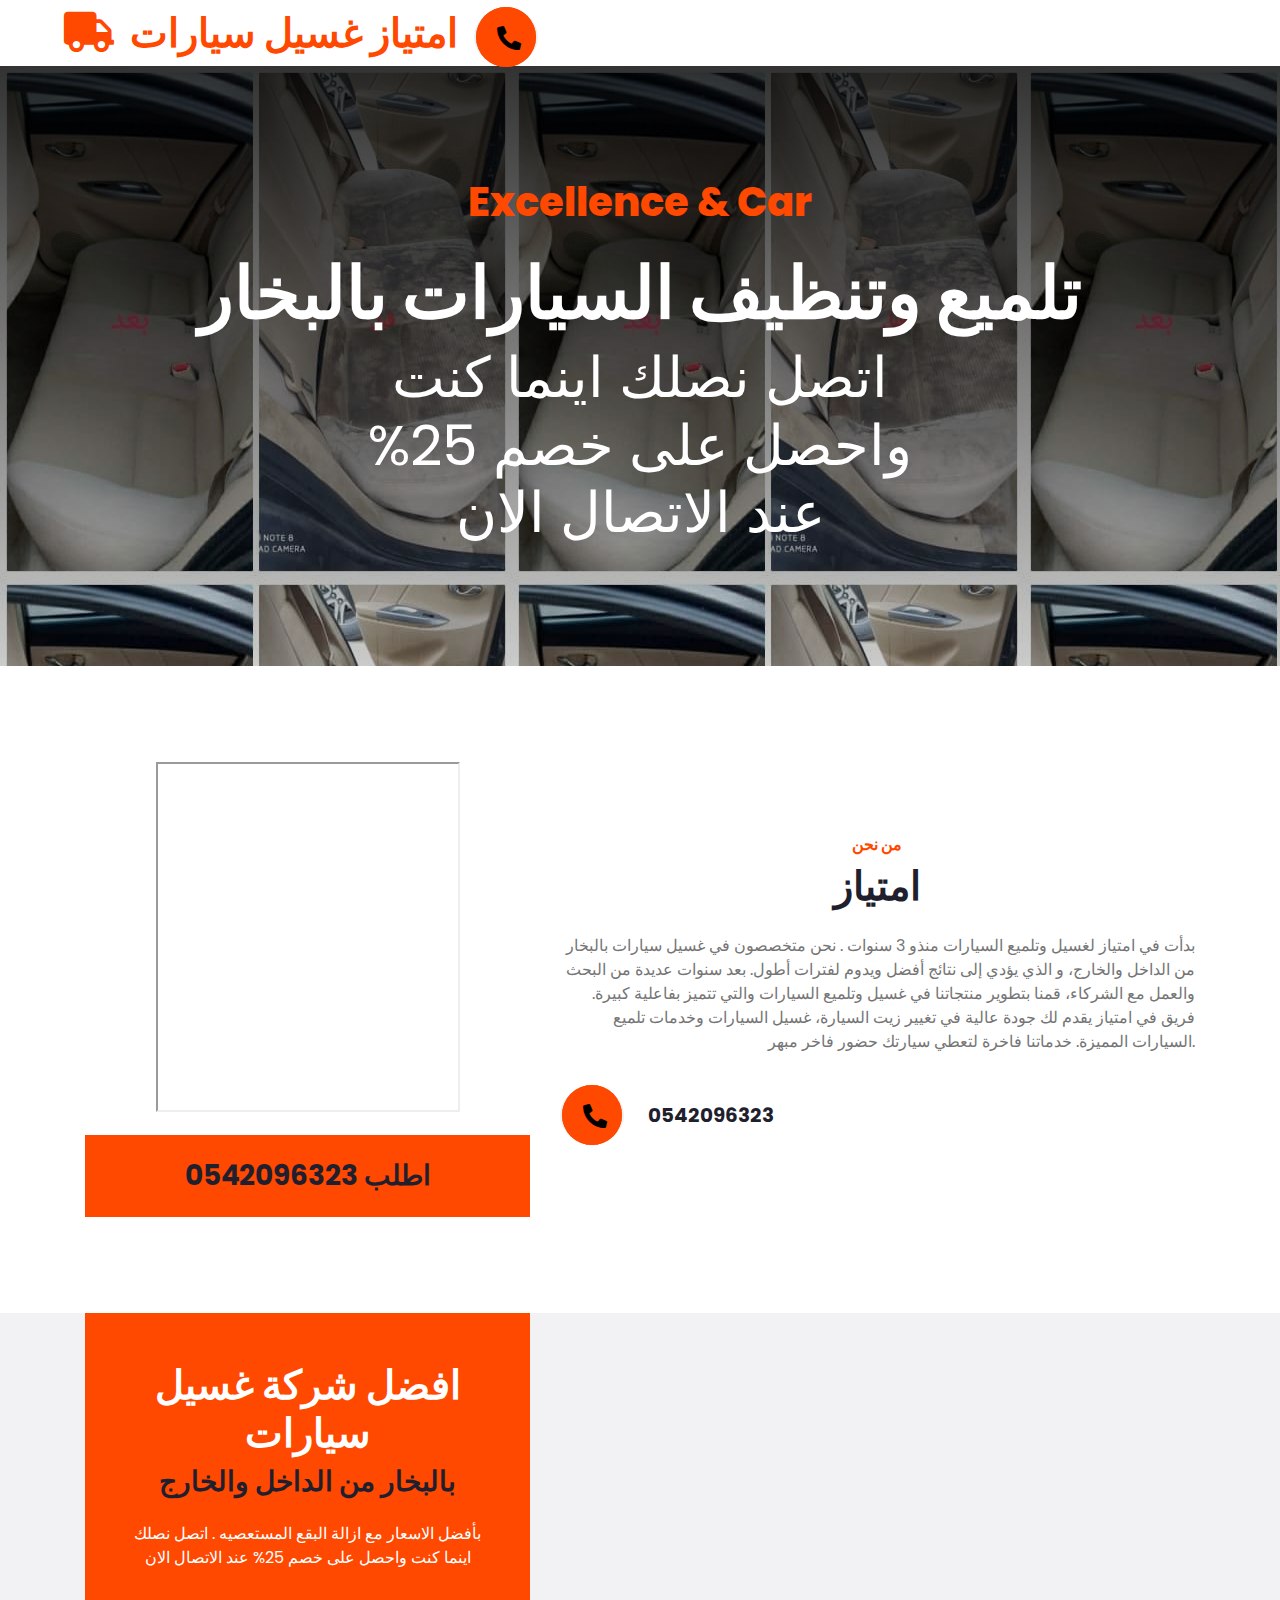
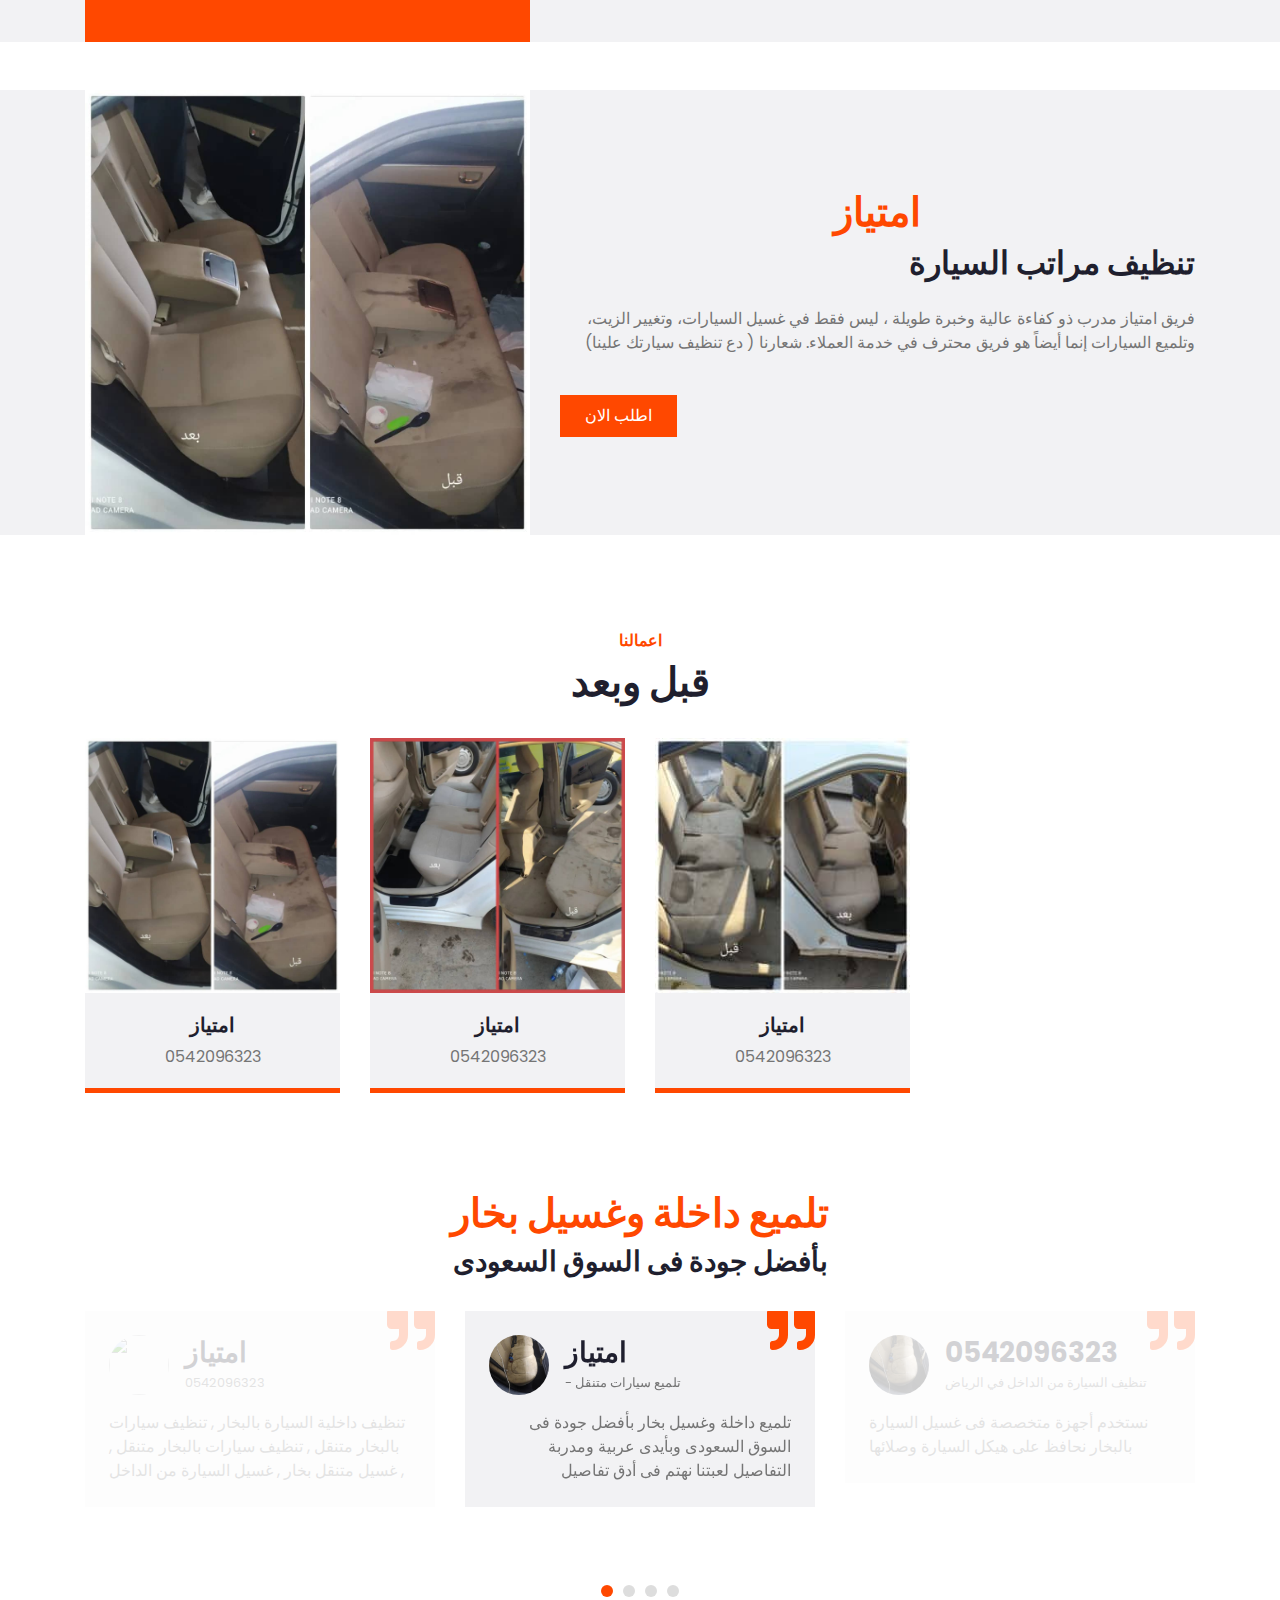
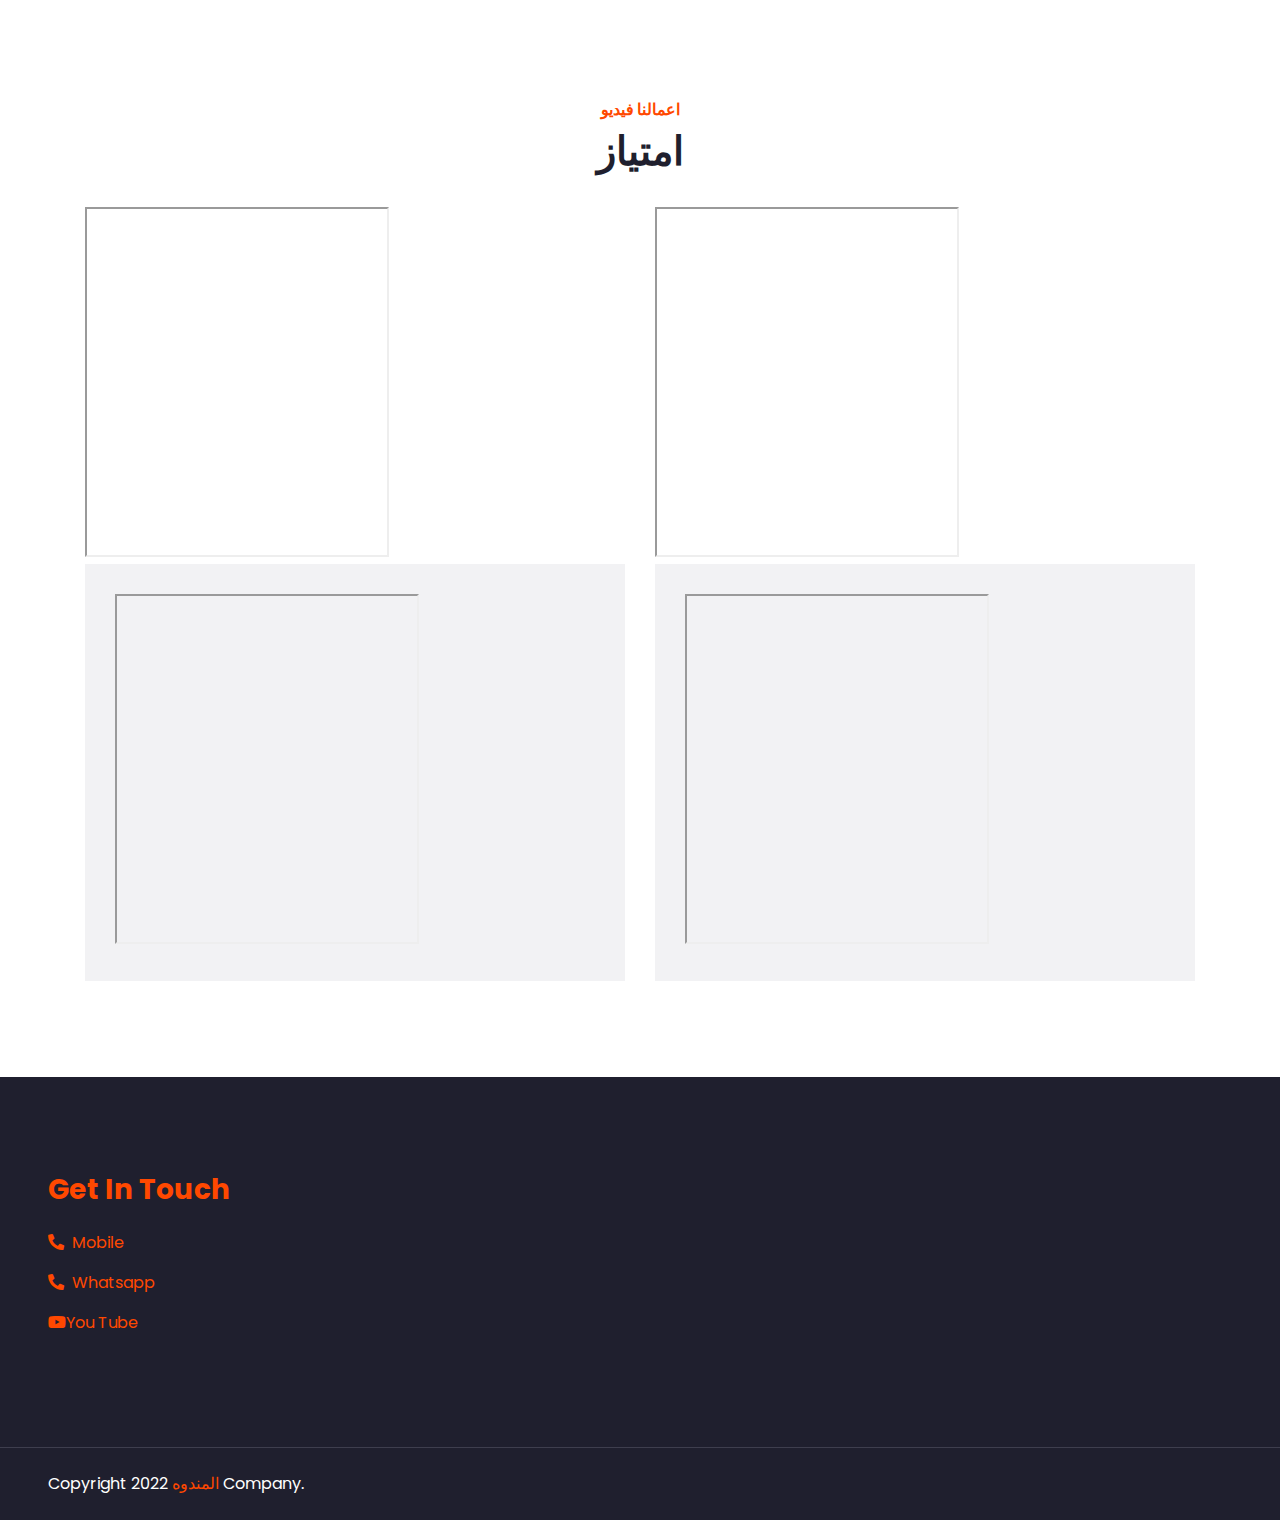
==== index.html @ 4bf14c78 "Update index.html" ====
<!DOCTYPE html>
<html lang="en">

<head>
    <meta charset="utf-8">
    <title> امتياز غسيل سيارات متنقل بالبخار </title>
    <meta content="width=device-width, initial-scale=1.0" name="viewport">
    <meta content="Free HTML Templates" name="keywords">
    <meta content="Free HTML Templates" name="description">
    <!-- Favicon -->
    <link href="img/favicon.ico" rel="icon">

    <!-- Google Web Fonts -->
    <link rel="preconnect" href="https://fonts.gstatic.com">
    <link href="https://fonts.googleapis.com/css2?family=Poppins:wght@100;200;300;400;500;600;700;800;900&display=swap" rel="stylesheet">

    <!-- Font Awesome -->
    <link href="https://cdnjs.cloudflare.com/ajax/libs/font-awesome/5.10.0/css/all.min.css" rel="stylesheet">

    <!-- Libraries Stylesheet -->
    <link href="lib/owlcarousel/assets/owl.carousel.min.css" rel="stylesheet">

    <!-- Customized Bootstrap Stylesheet -->
    <link href="css/style.css" rel="stylesheet">
    <meta name="keywords" content="تنظيف سيارات بالبخار
                                     ,   مغسلة بخار سيارات ,
   تلميع سيارات الرياض ,
   غسيل سيارات متنقل ,
   تلميع سيارات بالرياض ,
   غسيل بخار داخلي ,
   غسيل بالبخار ,
   غسيل بخار ,
   غسيل سيارات بالبخار ,
   تلميع سيارات متنقل ,
   تنظيف السيارة من الداخل في الرياض ,
   تلميع بخار للسيارات ,
   غسيل السيارات ,
   شركة غسيل سيارات ,
   غسيل سيارة متنقل ,
   سعر غسيل السيارة بالبخار ,
   شركة تنظيف السيارات بالمنزل ,
   شركة تلميع سيارات ,
   تلميع السيارات المتنقل ,
   اقرب مغسلة سيارات من موقعي 
 
">
   <meta name="description" content="
                                     تنظيف سيارات بالبخار
                                     ,   مغسلة بخار سيارات ,
   تلميع سيارات الرياض ,
   غسيل سيارات متنقل ,
   تلميع سيارات بالرياض ,
   غسيل بخار داخلي ,
   غسيل بالبخار ,
   غسيل بخار ,
   غسيل سيارات بالبخار ,
   تلميع سيارات متنقل ,
   تنظيف السيارة من الداخل في الرياض ,
   تلميع بخار للسيارات ,
   غسيل السيارات ,
   شركة غسيل سيارات ,
   غسيل سيارة متنقل ,
   سعر غسيل السيارة بالبخار ,
   شركة تنظيف السيارات بالمنزل ,
   شركة تلميع سيارات ,
   تلميع السيارات المتنقل ,
   اقرب مغسلة سيارات من موقعي ">  
<!-- Google Tag Manager -->
<script>(function(w,d,s,l,i){w[l]=w[l]||[];w[l].push({'gtm.start':
new Date().getTime(),event:'gtm.js'});var f=d.getElementsByTagName(s)[0],
j=d.createElement(s),dl=l!='dataLayer'?'&l='+l:'';j.async=true;j.src=
'https://www.googletagmanager.com/gtm.js?id='+i+dl;f.parentNode.insertBefore(j,f);
})(window,document,'script','dataLayer','GTM-PKG249L');</script>
<!-- End Google Tag Manager -->
</head>

<body>
    <!-- Google Tag Manager (noscript) -->
<noscript><iframe src="https://www.googletagmanager.com/ns.html?id=GTM-PKG249L"
height="0" width="0" style="display:none;visibility:hidden"></iframe></noscript>
<!-- End Google Tag Manager (noscript) -->
    <!-- Navbar Start -->
    <div class="container-fluid p-0">
        <nav class="navbar navbar-expand-lg bg-light navbar-light py-3 py-lg-0 px-lg-5">
            <a href="index.html" class="navbar-brand ml-lg-3">
                <h1 class="m-0 display-5 text-uppercase text-primary"><i class="fa fa-truck mr-2"></i> امتياز غسيل سيارات</h1>
            </a>          
            <a class="align-items-center pt-2"  href="tel:0542096323" 
            onclick="return gtag_report_conversion('tel:0542096323');">
                <button type="button" class="btn-play"  >
                    <span class="fa fa-phone-alt mr-2"
                    style=" border-left:none;   font-size: 24px;
                    margin-top: -22px;
                    margin-left: -5px;"
                    ></span>
                </button>
                <h5 class="font-weight-bold m-0 ml-4"></h5>
            </a>
        </nav>
    </div>  
    <!-- Header Start -->
    <div class="jumbotron jumbotron-fluid mb-5" 
    style=" background: linear-gradient(rgba(0, 0, 0, 0.8), rgba(0, 0, 0, 0.2)), url(../img/header.jpg);">
        <div class="container text-center py-5">
            <h1 class="text-primary mb-4">Excellence & Car</h1>
            <h1 class="text-white display-3 mb-2">تلميع وتنظيف السيارات بالبخار</h1>
            <div class="mx-auto" style="width: 100%; max-width: 600px;">
                <div class="input-group">
                    <p class="text-white display-4 mb-2">اتصل نصلك اينما كنت واحصل على خصم 25% عند الاتصال الان</p>
                </div>
            </div>
        </div>
    </div>
    <!-- Header End -->
    <!-- About Start -->
    <div class="container-fluid py-5">
        <div class="container">
            <div class="row align-items-center">
                <div class="col-lg-5 pb-4 pb-lg-0">
                    <figure class="effect-ming tm-video-item" style="text-align:center">
                        <iframe                      
                        src="https://www.youtube.com/embed/OMeNkaoGDCs"
                        style="width:auto ; height:350px"										
                                                allow="accelerometer;
                                        autoplay; clipboard-write;
                                        encrypted-media; gyroscope; picture-in-picture" allowfullscreen>
                        </iframe>                            
                    </figure> 
                    <div class="bg-primary text-dark text-center p-4">
                        <h3 class="m-0">اطلب 0542096323</h3>
                    </div>
                </div>
                <div class="col-lg-7 text-md-right">
                    <h6 class="text-primary text-uppercase font-weight-bold  w-100" style="text-align:center ;">من نحن</h6>
                    <h1 class="mb-4 w-100" style="text-align:center ;">امتياز </h1>
                    <p class="mb-4" style="text-align:right ;">
                        بدأت في امتياز  لغسيل وتلميع السيارات  منذو 3 سنوات
                        . نحن متخصصون في غسيل سيارات بالبخار من الداخل والخارج،
                         و الذي يؤدي إلى نتائج أفضل ويدوم لفترات أطول. 
                        بعد سنوات عديدة من البحث والعمل مع الشركاء،
                         قمنا بتطوير منتجاتنا في غسيل وتلميع السيارات والتي تتميز بفاعلية كبيرة.
                         فريق في امتياز  يقدم لك جودة عالية في تغيير زيت السيارة،
                         غسيل السيارات وخدمات تلميع السيارات المميزة.
                         خدماتنا فاخرة لتعطي سيارتك حضور فاخر مبهر.
                    </p>
                     
                    <a class="d-flex align-items-center pt-2"  href="tel:0542096323" 
                    onclick="return gtag_report_conversion('tel:0542096323');">
                        <button type="button" class="btn-play"  >
                            <span class="fa fa-phone-alt mr-2"
                            style=" border-left:none;   font-size: 24px;
                            margin-top: -22px;
                            margin-left: -5px;"
                            ></span>
                        </button>
                        <h5 class="font-weight-bold m-0 ml-4"> 0542096323</h5>
                    </a>
                </div>
            </div>
        </div>      
    </div>
    <!-- About End -->


    <!--  Quote Request Start -->
    <div class="container-fluid bg-secondary my-5">
        <div class="container">
            <div class="row align-items-center">          
                <div class="col-lg-5">
                    <div class="bg-primary py-5 px-4 px-sm-5">
                        <div class="text-center pb-2">
                            <h1 class="text-white text-uppercase font-weight-bold">افضل شركة غسيل سيارات</h1>
                            <h3 class="mb-4"> بالبخار من الداخل والخارج</h3>
                            <p style="color:#fff ;">بأفضل الاسعار مع ازالة البقع المستعصيه .
                                اتصل نصلك اينما كنت واحصل على خصم 25% عند الاتصال الان
                            </p>
                        </div>
                    </div>
                </div>
            </div>
        </div>
    </div>
    <!-- Quote Request Start -->
    <!-- Features Start -->
    <div class="container-fluid bg-secondary my-5">
        <div class="container">
            <div class="row align-items-center">
                <div class="col-lg-5">
                    <img class="img-fluid w-100" src="img/a001.jpg" alt="">
                </div>
                <div class="col-lg-7 py-5 py-lg-0">
                    <h1 class="text-primary text-uppercase font-weight-bold  w-100" style="text-align:center ;">امتياز </h1>
                    <h2 class="mb-4  w-100" style="text-align:right ;">تنظيف مراتب السيارة </h2>
                    <p class="mb-4 w-100" style="text-align:right ;">
                        فريق امتياز  مدرب ذو كفاءة عالية وخبرة طويلة ، ليس فقط في غسيل السيارات، وتغيير الزيت، وتلميع السيارات إنما أيضاً هو فريق محترف في خدمة العملاء. شعارنا ( دع تنظيف سيارتك علينا)     
                    </p>                   
                    <a  href="tel:0542096323" 
                    onclick="return gtag_report_conversion('tel:0542096323');"
                     class="btn btn-primary mt-3 py-2 px-4">اطلب الان </a>
                </div>
            </div>
        </div>
    </div>
    <!-- Features End -->

    <!-- Team Start -->
    <div class="container-fluid pt-5">
        <div class="container">
            <div class="text-center pb-2">
                <h6 class="text-primary text-uppercase font-weight-bold">اعمالنا</h6>
                <h1 class="mb-4">قبل وبعد </h1>
            </div>
            <div class="row">
                <div class="col-lg-3 col-md-6">
                    <div class="team card position-relative overflow-hidden border-0 mb-5">
                        <img class="card-img-top" src="img/a001.jpg" alt="">
                        <div class="card-body text-center p-0">
                            <div class="team-text d-flex flex-column justify-content-center bg-secondary">
                                <h5 class="font-weight-bold">امتياز </h5>
                                <span>0542096323</span>
                            </div>
                            <div class="team-social d-flex align-items-center justify-content-center bg-primary">
                                <a class="btn btn-outline-dark btn-social mr-2" 
                                href="tel:0542096323"  target="_blank"
                                onclick="return gtag_report_conversion('tel:0542096323');"
                                ><i class="fa fa-phone-alt"></i></a>
                                <a class="btn btn-outline-dark btn-social mr-2" 
                                href="https://wa.me/+9660542096323" target="_blank"><i class="fab fa-whatsapp"></i></a>                              
                            </div>
                        </div>
                    </div>
                </div>
                <div class="col-lg-3 col-md-6">
                    <div class="team card position-relative overflow-hidden border-0 mb-5">
                        <img class="card-img-top" src="img/b001.jpg" alt="">
                        <div class="card-body text-center p-0">
                            <div class="team-text d-flex flex-column justify-content-center bg-secondary">
                                <h5 class="font-weight-bold">امتياز </h5>
                                <span>0542096323</span>
                            </div>
                            <div class="team-social d-flex align-items-center justify-content-center bg-primary">
                                <a class="btn btn-outline-dark btn-social mr-2" 
                                href="tel:0542096323"  target="_blank"
                                onclick="return gtag_report_conversion('tel:0542096323');"
                                ><i class="fa fa-phone-alt"></i></a>
                                <a class="btn btn-outline-dark btn-social mr-2" 
                                href="https://wa.me/+9660542096323" target="_blank"><i class="fab fa-whatsapp"></i></a>                              
                            </div>
                        </div>
                    </div>
                </div>
                <div class="col-lg-3 col-md-6">
                    <div class="team card position-relative overflow-hidden border-0 mb-5">
                        <img class="card-img-top" src="img/b002.jpg" alt="">
                        <div class="card-body text-center p-0">
                            <div class="team-text d-flex flex-column justify-content-center bg-secondary">
                                <h5 class="font-weight-bold">امتياز </h5>
                                <span>0542096323</span>
                            </div>
                            <div class="team-social d-flex align-items-center justify-content-center bg-primary">
                                <a class="btn btn-outline-dark btn-social mr-2" 
                                href="tel:0542096323"  target="_blank"
                                onclick="return gtag_report_conversion('tel:0542096323');"
                                ><i class="fa fa-phone-alt"></i></a>
                                <a class="btn btn-outline-dark btn-social mr-2" 
                                href="https://wa.me/+9660542096323" target="_blank"><i class="fab fa-whatsapp"></i></a>                              
                            </div>
                        </div>
                    </div>
                </div>
            </div>
        </div>
    </div>
    <!-- Team End -->


    <!-- Testimonial Start -->
    <div class="container-fluid py-5">
        <div class="container">
            <div class="text-center pb-2">
                <h1 class="text-primary text-uppercase font-weight-bold">تلميع داخلة وغسيل بخار</h1>
                <h3 class="mb-4"> بأفضل جودة فى السوق السعودى  </h3>
            </div>
            <div class="owl-carousel testimonial-carousel">
                <div class="position-relative bg-secondary p-4">
                    <i class="fa fa-3x fa-quote-right text-primary position-absolute" style="top: -6px; right: 0;"></i>
                    <div class="d-flex align-items-center mb-3">
                        <img class="img-fluid rounded-circle" src="img/a002.jpg" style="width: 60px; height: 60px;" alt="">
                        <div class="ml-3">
                            <h3 class="font-weight-semi-bold m-0">امتياز </h3>
                            <small>- تلميع سيارات متنقل</small>
                        </div>
                    </div>
                    <p class="m-0" style="text-align:right ;">
                        تلميع داخلة وغسيل بخار بأفضل جودة فى السوق السعودى وبأيدى عربية ومدربة  
                        التفاصيل لعبتنا نهتم فى أدق تفاصيل     
                    </p>
                </div>
                <div class="position-relative bg-secondary p-4">
                    <i class="fa fa-3x fa-quote-right text-primary position-absolute" style="top: -6px; right: 0;"></i>
                    <div class="d-flex align-items-center mb-3">
                        <img class="img-fluid rounded-circle" src="img/a003.jpg" style="width: 60px; height: 60px;" alt="">
                        <div class="ml-3">
                            <h3 class="font-weight-semi-bold m-0">0542096323</h3>
                            <small>تنظيف السيارة من الداخل في الرياض</small>
                        </div>
                    </div>
                    <p class="m-0">
                        نستخدم أجهزة متخصصة فى غسيل السيارة بالبخار نحافظ على هيكل السيارة وصلائها    
                    </p>
                </div>
                <div class="position-relative bg-secondary p-4">
                    <i class="fa fa-3x fa-quote-right text-primary position-absolute" style="top: -6px; right: 0;"></i>
                    <div class="d-flex align-items-center mb-3">
                        <img class="img-fluid rounded-circle" src="img/a004.jpg" style="width: 60px; height: 60px;" alt="">
                        <div class="ml-3">
                            <h3 class="font-weight-semi-bold m-0">امتياز </h3>
                            <small>0542096323</small>
                        </div>
                    </div>
                    <p class="m-0">
                        تنظيف السيارة من الداخل في الرياض ,
    تلميع بخار للسيارات ,
    غسيل السيارات ,
    شركة غسيل سيارات ,
    غسيل سيارة متنقل ,
    سعر غسيل السيارة بالبخار ,
    شركة تنظيف السيارات بالمنزل ,
                    </p>
                </div>
                <div class="position-relative bg-secondary p-4">
                    <i class="fa fa-3x fa-quote-right text-primary position-absolute" style="top: -6px; right: 0;"></i>
                    <div class="d-flex align-items-center mb-3">
                        <img class="img-fluid rounded-circle" src="img/a05.jpg" style="width: 60px; height: 60px;" alt="">
                        <div class="ml-3">
                            <h3 class="font-weight-semi-bold m-0">امتياز </h3>
                            <small>0542096323</small>
                        </div>
                    </div>
                    <p class="m-0">
                        تنظيف داخلية السيارة بالبخار ,
    تنظيف سيارات بالبخار متنقل ,
    تنظيف سيارات بالبخار متنقل ,
    غسيل متنقل بخار ,
    غسيل السيارة من الداخل ,
                    </p>
                </div>
            </div>
        </div>
    </div>
    <!-- Testimonial End -->


    <!-- Blog Start -->
    <div class="container-fluid pt-5">
        <div class="container">
            <div class="text-center pb-2">
                <h6 class="text-primary text-uppercase font-weight-bold">اعمالنا فيديو </h6>
                <h1 class="mb-4">امتياز   </h1>
            </div>
            <div class="row">
                <div class="col-md-6 mb-5">
                    <div class="position-relative">
                        <iframe                      
                        src="https://www.youtube.com/embed/W8zshjp6WmM"
                        style="width:auto ; height:350px"										
                                                allow="accelerometer;
                                        autoplay; clipboard-write;
                                        encrypted-media; gyroscope; picture-in-picture" allowfullscreen>
                        </iframe>  
                    </div>
                    <div class="bg-secondary" style="padding: 30px;">
                        <iframe                      
                        src="https://www.youtube.com/embed/OMeNkaoGDCs"
                        style="width:auto ; height:350px"										
                                                allow="accelerometer;
                                        autoplay; clipboard-write;
                                        encrypted-media; gyroscope; picture-in-picture" allowfullscreen>
                        </iframe>  
                      </div>
                </div>
                
                <div class="col-md-6 mb-5">
                    <div class="position-relative">
                        <iframe                      
                        src="https://www.youtube.com/embed/zni8Q-308R0"
                        style="width:auto ; height:350px"										
                                                allow="accelerometer;
                                        autoplay; clipboard-write;
                                        encrypted-media; gyroscope; picture-in-picture" allowfullscreen>
                        </iframe>  
                    </div>
                    
                            <div class="bg-secondary" style="padding: 30px;">
                        <iframe                      
                        src="https://www.youtube.com/embed/lQbh2XaML0o"
                        style="width:auto ; height:350px"										
                                                allow="accelerometer;
                                        autoplay; clipboard-write;
                                        encrypted-media; gyroscope; picture-in-picture" allowfullscreen>
                        </iframe>  
                     </div>
                </div>
            </div>
        </div>
    </div>
    <!-- Blog End -->


    <!-- Footer Start -->
    <div class="container-fluid bg-dark text-white mt-5 py-5 px-sm-3 px-md-5">
        <div class="row pt-5">
            <div class="col-lg-7 col-md-6">
                <div class="row">
                    <div class="col-md-6 mb-5">
                        <h3 class="text-primary mb-4">Get In Touch</h3>                    
                        <p> <a 
                            href="tel:0542096323"  target="_blank"
                            onclick="return gtag_report_conversion('tel:0542096323');"></i>
                            <i class="fa fa-phone-alt mr-2"></i>Mobile
                        </a>  </p>   
                        <p> <a 
                            href="https://wa.me/+9660542096323" target="_blank">
                           
                            <i class="fa fa-phone-alt mr-2"></i>Whatsapp
                        </a></p>    
                        <p> <a 
                            href="https://www.youtube.com/channel/UCgCeLII4UVYvuQHcPoxj5Pg" target="_blank">
                           
                            <i class="fab fa-youtube"></i>You Tube
                        </a></p>   
                    </div>                 
                </div>
            </div>
        </div>
    </div>
    <div class="container-fluid bg-dark text-white border-top py-4 px-sm-3 px-md-5" style="border-color: #3E3E4E !important;">
        <div class="row">
            <div class="col-lg-6 text-center text-md-left mb-3 mb-md-0"> 
                Copyright 2022 <a class="button" href="https://wa.me/+201050399133" target="_blank">
                    المندوه                        
                 </a>  Company. 
            </div>   
        </div>
    </div>
    <!-- Footer End -->


    <!-- Back to Top -->
    <a href="#" class="btn btn-lg btn-primary back-to-top"><i class="fa fa-angle-double-up"></i></a>


    <!-- JavaScript Libraries -->
    <script src="https://code.jquery.com/jquery-3.4.1.min.js"></script>
    <script src="https://stackpath.bootstrapcdn.com/bootstrap/4.4.1/js/bootstrap.bundle.min.js"></script>
    <script src="lib/easing/easing.min.js"></script>
    <script src="lib/waypoints/waypoints.min.js"></script>
    <script src="lib/counterup/counterup.min.js"></script>
    <script src="lib/owlcarousel/owl.carousel.min.js"></script>

    <!-- Contact Javascript File -->
    <script src="mail/jqBootstrapValidation.min.js"></script>
    <script src="mail/contact.js"></script>

    <!-- Template Javascript -->
    <script src="js/main.js"></script>
</body>

</html>
---- css/style.css ----
/******* Bootstrap Theming ********/
/*!
 * Bootstrap v4.5.3 (https://getbootstrap.com/)
 * Copyright 2011-2020 The Bootstrap Authors
 * Copyright 2011-2020 Twitter, Inc.
 * Licensed under MIT (https://github.com/twbs/bootstrap/blob/main/LICENSE)
 */
:root {
  --blue: #007bff;
  --indigo: #6610f2;
  --purple: #6f42c1;
  --pink: #e83e8c;
  --red: #dc3545;
  --orange: #fd7e14;
  --yellow: #ffc107;
  --green: #28a745;
  --teal: #20c997;
  --cyan: #17a2b8;
  --white: #fff;
  --gray: #6c757d;
  --gray-dark: #343a40;
  --primary: #FF4800;
  --secondary: #F2F2F4;
  --success: #28a745;
  --info: #17a2b8;
  --warning: #ffc107;
  --danger: #dc3545;
  --light: #FFFFFF;
  --dark: #1F1F2E;
  --breakpoint-xs: 0;
  --breakpoint-sm: 576px;
  --breakpoint-md: 768px;
  --breakpoint-lg: 992px;
  --breakpoint-xl: 1200px;
  --font-family-sans-serif: "Poppins", sans-serif;
  --font-family-monospace: SFMono-Regular, Menlo, Monaco, Consolas, "Liberation Mono", "Courier New", monospace;
}

*,
*::before,
*::after {
  box-sizing: border-box;
}

html {
  font-family: sans-serif;
  line-height: 1.15;
  -webkit-text-size-adjust: 100%;
  -webkit-tap-highlight-color: rgba(0, 0, 0, 0);
}

article, aside, figcaption, figure, footer, header, hgroup, main, nav, section {
  display: block;
}

body {
  margin: 0;
  font-family: "Poppins", sans-serif;
  font-size: 1rem;
  font-weight: 400;
  line-height: 1.5;
  color: #757575;
  text-align: left;
  background-color: #fff;
}

[tabindex="-1"]:focus:not(:focus-visible) {
  outline: 0 !important;
}

hr {
  box-sizing: content-box;
  height: 0;
  overflow: visible;
}

h1, h2, h3, h4, h5, h6 {
  margin-top: 0;
  margin-bottom: 0.5rem;
}

p {
  margin-top: 0;
  margin-bottom: 1rem;
}

abbr[title],
abbr[data-original-title] {
  text-decoration: underline;
  text-decoration: underline dotted;
  cursor: help;
  border-bottom: 0;
  text-decoration-skip-ink: none;
}

address {
  margin-bottom: 1rem;
  font-style: normal;
  line-height: inherit;
}

ol,
ul,
dl {
  margin-top: 0;
  margin-bottom: 1rem;
}

ol ol,
ul ul,
ol ul,
ul ol {
  margin-bottom: 0;
}

dt {
  font-weight: 700;
}

dd {
  margin-bottom: .5rem;
  margin-left: 0;
}

blockquote {
  margin: 0 0 1rem;
}

b,
strong {
  font-weight: bolder;
}

small {
  font-size: 80%;
}

sub,
sup {
  position: relative;
  font-size: 75%;
  line-height: 0;
  vertical-align: baseline;
}

sub {
  bottom: -.25em;
}

sup {
  top: -.5em;
}

a {
  color: #FF4800;
  text-decoration: none;
  background-color: transparent;
}

a:hover {
  color: #b33200;
  text-decoration: underline;
}

a:not([href]):not([class]) {
  color: inherit;
  text-decoration: none;
}

a:not([href]):not([class]):hover {
  color: inherit;
  text-decoration: none;
}

pre,
code,
kbd,
samp {
  font-family: SFMono-Regular, Menlo, Monaco, Consolas, "Liberation Mono", "Courier New", monospace;
  font-size: 1em;
}

pre {
  margin-top: 0;
  margin-bottom: 1rem;
  overflow: auto;
  -ms-overflow-style: scrollbar;
}

figure {
  margin: 0 0 1rem;
}

img {
  vertical-align: middle;
  border-style: none;
}

svg {
  overflow: hidden;
  vertical-align: middle;
}

table {
  border-collapse: collapse;
}

caption {
  padding-top: 0.75rem;
  padding-bottom: 0.75rem;
  color: #6c757d;
  text-align: left;
  caption-side: bottom;
}

th {
  text-align: inherit;
  text-align: -webkit-match-parent;
}

label {
  display: inline-block;
  margin-bottom: 0.5rem;
}

button {
  border-radius: 0;
}

button:focus {
  outline: 1px dotted;
  outline: 5px auto -webkit-focus-ring-color;
}

input,
button,
select,
optgroup,
textarea {
  margin: 0;
  font-family: inherit;
  font-size: inherit;
  line-height: inherit;
}

button,
input {
  overflow: visible;
}

button,
select {
  text-transform: none;
}

[role="button"] {
  cursor: pointer;
}

select {
  word-wrap: normal;
}

button,
[type="button"],
[type="reset"],
[type="submit"] {
  -webkit-appearance: button;
}

button:not(:disabled),
[type="button"]:not(:disabled),
[type="reset"]:not(:disabled),
[type="submit"]:not(:disabled) {
  cursor: pointer;
}

button::-moz-focus-inner,
[type="button"]::-moz-focus-inner,
[type="reset"]::-moz-focus-inner,
[type="submit"]::-moz-focus-inner {
  padding: 0;
  border-style: none;
}

input[type="radio"],
input[type="checkbox"] {
  box-sizing: border-box;
  padding: 0;
}

textarea {
  overflow: auto;
  resize: vertical;
}

fieldset {
  min-width: 0;
  padding: 0;
  margin: 0;
  border: 0;
}

legend {
  display: block;
  width: 100%;
  max-width: 100%;
  padding: 0;
  margin-bottom: .5rem;
  font-size: 1.5rem;
  line-height: inherit;
  color: inherit;
  white-space: normal;
}

@media (max-width: 1200px) {
  legend {
    font-size: calc(1.275rem + 0.3vw) ;
  }
}

progress {
  vertical-align: baseline;
}

[type="number"]::-webkit-inner-spin-button,
[type="number"]::-webkit-outer-spin-button {
  height: auto;
}

[type="search"] {
  outline-offset: -2px;
  -webkit-appearance: none;
}

[type="search"]::-webkit-search-decoration {
  -webkit-appearance: none;
}

::-webkit-file-upload-button {
  font: inherit;
  -webkit-appearance: button;
}

output {
  display: inline-block;
}

summary {
  display: list-item;
  cursor: pointer;
}

template {
  display: none;
}

[hidden] {
  display: none !important;
}

h1, h2, h3, h4, h5, h6,
.h1, .h2, .h3, .h4, .h5, .h6 {
  margin-bottom: 0.5rem;
  font-weight: 500;
  line-height: 1.2;
  color: #1F1F2E;
}

h1, .h1 {
  font-size: 2.5rem;
}

@media (max-width: 1200px) {
  h1, .h1 {
    font-size: calc(1.375rem + 1.5vw) ;
  }
}

h2, .h2 {
  font-size: 2rem;
}

@media (max-width: 1200px) {
  h2, .h2 {
    font-size: calc(1.325rem + 0.9vw) ;
  }
}

h3, .h3 {
  font-size: 1.75rem;
}

@media (max-width: 1200px) {
  h3, .h3 {
    font-size: calc(1.3rem + 0.6vw) ;
  }
}

h4, .h4 {
  font-size: 1.5rem;
}

@media (max-width: 1200px) {
  h4, .h4 {
    font-size: calc(1.275rem + 0.3vw) ;
  }
}

h5, .h5 {
  font-size: 1.25rem;
}

h6, .h6 {
  font-size: 1rem;
}

.lead {
  font-size: 1.25rem;
  font-weight: 300;
}

.display-1 {
  font-size: 6rem;
  font-weight: 300;
  line-height: 1.2;
}

@media (max-width: 1200px) {
  .display-1 {
    font-size: calc(1.725rem + 5.7vw) ;
  }
}

.display-2 {
  font-size: 5.5rem;
  font-weight: 300;
  line-height: 1.2;
}

@media (max-width: 1200px) {
  .display-2 {
    font-size: calc(1.675rem + 5.1vw) ;
  }
}

.display-3 {
  font-size: 4.5rem;
  font-weight: 300;
  line-height: 1.2;
}

@media (max-width: 1200px) {
  .display-3 {
    font-size: calc(1.575rem + 3.9vw) ;
  }
}

.display-4 {
  font-size: 3.5rem;
  font-weight: 300;
  line-height: 1.2;
}

@media (max-width: 1200px) {
  .display-4 {
    font-size: calc(1.475rem + 2.7vw) ;
  }
}

hr {
  margin-top: 1rem;
  margin-bottom: 1rem;
  border: 0;
  border-top: 1px solid rgba(0, 0, 0, 0.1);
}

small,
.small {
  font-size: 80%;
  font-weight: 400;
}

mark,
.mark {
  padding: 0.2em;
  background-color: #fcf8e3;
}

.list-unstyled {
  padding-left: 0;
  list-style: none;
}

.list-inline {
  padding-left: 0;
  list-style: none;
}

.list-inline-item {
  display: inline-block;
}

.list-inline-item:not(:last-child) {
  margin-right: 0.5rem;
}

.initialism {
  font-size: 90%;
  text-transform: uppercase;
}

.blockquote {
  margin-bottom: 1rem;
  font-size: 1.25rem;
}

.blockquote-footer {
  display: block;
  font-size: 80%;
  color: #6c757d;
}

.blockquote-footer::before {
  content: "\2014\00A0";
}

.img-fluid {
  max-width: 100%;
  height: auto;
}

.img-thumbnail {
  padding: 0.25rem;
  background-color: #fff;
  border: 1px solid #dee2e6;
  max-width: 100%;
  height: auto;
}

.figure {
  display: inline-block;
}

.figure-img {
  margin-bottom: 0.5rem;
  line-height: 1;
}

.figure-caption {
  font-size: 90%;
  color: #6c757d;
}

code {
  font-size: 87.5%;
  color: #e83e8c;
  word-wrap: break-word;
}

a > code {
  color: inherit;
}

kbd {
  padding: 0.2rem 0.4rem;
  font-size: 87.5%;
  color: #fff;
  background-color: #212529;
}

kbd kbd {
  padding: 0;
  font-size: 100%;
  font-weight: 700;
}

pre {
  display: block;
  font-size: 87.5%;
  color: #212529;
}

pre code {
  font-size: inherit;
  color: inherit;
  word-break: normal;
}

.pre-scrollable {
  max-height: 340px;
  overflow-y: scroll;
}

.container,
.container-fluid,
.container-sm,
.container-md,
.container-lg,
.container-xl {
  width: 100%;
  padding-right: 15px;
  padding-left: 15px;
  margin-right: auto;
  margin-left: auto;
}

@media (min-width: 576px) {
  .container, .container-sm {
    max-width: 540px;
  }
}

@media (min-width: 768px) {
  .container, .container-sm, .container-md {
    max-width: 720px;
  }
}

@media (min-width: 992px) {
  .container, .container-sm, .container-md, .container-lg {
    max-width: 960px;
  }
}

@media (min-width: 1200px) {
  .container, .container-sm, .container-md, .container-lg, .container-xl {
    max-width: 1140px;
  }
}

.row {
  display: flex;
  flex-wrap: wrap;
  margin-right: -15px;
  margin-left: -15px;
}

.no-gutters {
  margin-right: 0;
  margin-left: 0;
}

.no-gutters > .col,
.no-gutters > [class*="col-"] {
  padding-right: 0;
  padding-left: 0;
}

.col-1, .col-2, .col-3, .col-4, .col-5, .col-6, .col-7, .col-8, .col-9, .col-10, .col-11, .col-12, .col,
.col-auto, .col-sm-1, .col-sm-2, .col-sm-3, .col-sm-4, .col-sm-5, .col-sm-6, .col-sm-7, .col-sm-8, .col-sm-9, .col-sm-10, .col-sm-11, .col-sm-12, .col-sm,
.col-sm-auto, .col-md-1, .col-md-2, .col-md-3, .col-md-4, .col-md-5, .col-md-6, .col-md-7, .col-md-8, .col-md-9, .col-md-10, .col-md-11, .col-md-12, .col-md,
.col-md-auto, .col-lg-1, .col-lg-2, .col-lg-3, .col-lg-4, .col-lg-5, .col-lg-6, .col-lg-7, .col-lg-8, .col-lg-9, .col-lg-10, .col-lg-11, .col-lg-12, .col-lg,
.col-lg-auto, .col-xl-1, .col-xl-2, .col-xl-3, .col-xl-4, .col-xl-5, .col-xl-6, .col-xl-7, .col-xl-8, .col-xl-9, .col-xl-10, .col-xl-11, .col-xl-12, .col-xl,
.col-xl-auto {
  position: relative;
  width: 100%;
  padding-right: 15px;
  padding-left: 15px;
}

.col {
  flex-basis: 0;
  flex-grow: 1;
  max-width: 100%;
}

.row-cols-1 > * {
  flex: 0 0 100%;
  max-width: 100%;
}

.row-cols-2 > * {
  flex: 0 0 50%;
  max-width: 50%;
}

.row-cols-3 > * {
  flex: 0 0 33.33333%;
  max-width: 33.33333%;
}

.row-cols-4 > * {
  flex: 0 0 25%;
  max-width: 25%;
}

.row-cols-5 > * {
  flex: 0 0 20%;
  max-width: 20%;
}

.row-cols-6 > * {
  flex: 0 0 16.66667%;
  max-width: 16.66667%;
}

.col-auto {
  flex: 0 0 auto;
  width: auto;
  max-width: 100%;
}

.col-1 {
  flex: 0 0 8.33333%;
  max-width: 8.33333%;
}

.col-2 {
  flex: 0 0 16.66667%;
  max-width: 16.66667%;
}

.col-3 {
  flex: 0 0 25%;
  max-width: 25%;
}

.col-4 {
  flex: 0 0 33.33333%;
  max-width: 33.33333%;
}

.col-5 {
  flex: 0 0 41.66667%;
  max-width: 41.66667%;
}

.col-6 {
  flex: 0 0 50%;
  max-width: 50%;
}

.col-7 {
  flex: 0 0 58.33333%;
  max-width: 58.33333%;
}

.col-8 {
  flex: 0 0 66.66667%;
  max-width: 66.66667%;
}

.col-9 {
  flex: 0 0 75%;
  max-width: 75%;
}

.col-10 {
  flex: 0 0 83.33333%;
  max-width: 83.33333%;
}

.col-11 {
  flex: 0 0 91.66667%;
  max-width: 91.66667%;
}

.col-12 {
  flex: 0 0 100%;
  max-width: 100%;
}

.order-first {
  order: -1;
}

.order-last {
  order: 13;
}

.order-0 {
  order: 0;
}

.order-1 {
  order: 1;
}

.order-2 {
  order: 2;
}

.order-3 {
  order: 3;
}

.order-4 {
  order: 4;
}

.order-5 {
  order: 5;
}

.order-6 {
  order: 6;
}

.order-7 {
  order: 7;
}

.order-8 {
  order: 8;
}

.order-9 {
  order: 9;
}

.order-10 {
  order: 10;
}

.order-11 {
  order: 11;
}

.order-12 {
  order: 12;
}

.offset-1 {
  margin-left: 8.33333%;
}

.offset-2 {
  margin-left: 16.66667%;
}

.offset-3 {
  margin-left: 25%;
}

.offset-4 {
  margin-left: 33.33333%;
}

.offset-5 {
  margin-left: 41.66667%;
}

.offset-6 {
  margin-left: 50%;
}

.offset-7 {
  margin-left: 58.33333%;
}

.offset-8 {
  margin-left: 66.66667%;
}

.offset-9 {
  margin-left: 75%;
}

.offset-10 {
  margin-left: 83.33333%;
}

.offset-11 {
  margin-left: 91.66667%;
}

@media (min-width: 576px) {
  .col-sm {
    flex-basis: 0;
    flex-grow: 1;
    max-width: 100%;
  }
  .row-cols-sm-1 > * {
    flex: 0 0 100%;
    max-width: 100%;
  }
  .row-cols-sm-2 > * {
    flex: 0 0 50%;
    max-width: 50%;
  }
  .row-cols-sm-3 > * {
    flex: 0 0 33.33333%;
    max-width: 33.33333%;
  }
  .row-cols-sm-4 > * {
    flex: 0 0 25%;
    max-width: 25%;
  }
  .row-cols-sm-5 > * {
    flex: 0 0 20%;
    max-width: 20%;
  }
  .row-cols-sm-6 > * {
    flex: 0 0 16.66667%;
    max-width: 16.66667%;
  }
  .col-sm-auto {
    flex: 0 0 auto;
    width: auto;
    max-width: 100%;
  }
  .col-sm-1 {
    flex: 0 0 8.33333%;
    max-width: 8.33333%;
  }
  .col-sm-2 {
    flex: 0 0 16.66667%;
    max-width: 16.66667%;
  }
  .col-sm-3 {
    flex: 0 0 25%;
    max-width: 25%;
  }
  .col-sm-4 {
    flex: 0 0 33.33333%;
    max-width: 33.33333%;
  }
  .col-sm-5 {
    flex: 0 0 41.66667%;
    max-width: 41.66667%;
  }
  .col-sm-6 {
    flex: 0 0 50%;
    max-width: 50%;
  }
  .col-sm-7 {
    flex: 0 0 58.33333%;
    max-width: 58.33333%;
  }
  .col-sm-8 {
    flex: 0 0 66.66667%;
    max-width: 66.66667%;
  }
  .col-sm-9 {
    flex: 0 0 75%;
    max-width: 75%;
  }
  .col-sm-10 {
    flex: 0 0 83.33333%;
    max-width: 83.33333%;
  }
  .col-sm-11 {
    flex: 0 0 91.66667%;
    max-width: 91.66667%;
  }
  .col-sm-12 {
    flex: 0 0 100%;
    max-width: 100%;
  }
  .order-sm-first {
    order: -1;
  }
  .order-sm-last {
    order: 13;
  }
  .order-sm-0 {
    order: 0;
  }
  .order-sm-1 {
    order: 1;
  }
  .order-sm-2 {
    order: 2;
  }
  .order-sm-3 {
    order: 3;
  }
  .order-sm-4 {
    order: 4;
  }
  .order-sm-5 {
    order: 5;
  }
  .order-sm-6 {
    order: 6;
  }
  .order-sm-7 {
    order: 7;
  }
  .order-sm-8 {
    order: 8;
  }
  .order-sm-9 {
    order: 9;
  }
  .order-sm-10 {
    order: 10;
  }
  .order-sm-11 {
    order: 11;
  }
  .order-sm-12 {
    order: 12;
  }
  .offset-sm-0 {
    margin-left: 0;
  }
  .offset-sm-1 {
    margin-left: 8.33333%;
  }
  .offset-sm-2 {
    margin-left: 16.66667%;
  }
  .offset-sm-3 {
    margin-left: 25%;
  }
  .offset-sm-4 {
    margin-left: 33.33333%;
  }
  .offset-sm-5 {
    margin-left: 41.66667%;
  }
  .offset-sm-6 {
    margin-left: 50%;
  }
  .offset-sm-7 {
    margin-left: 58.33333%;
  }
  .offset-sm-8 {
    margin-left: 66.66667%;
  }
  .offset-sm-9 {
    margin-left: 75%;
  }
  .offset-sm-10 {
    margin-left: 83.33333%;
  }
  .offset-sm-11 {
    margin-left: 91.66667%;
  }
}

@media (min-width: 768px) {
  .col-md {
    flex-basis: 0;
    flex-grow: 1;
    max-width: 100%;
  }
  .row-cols-md-1 > * {
    flex: 0 0 100%;
    max-width: 100%;
  }
  .row-cols-md-2 > * {
    flex: 0 0 50%;
    max-width: 50%;
  }
  .row-cols-md-3 > * {
    flex: 0 0 33.33333%;
    max-width: 33.33333%;
  }
  .row-cols-md-4 > * {
    flex: 0 0 25%;
    max-width: 25%;
  }
  .row-cols-md-5 > * {
    flex: 0 0 20%;
    max-width: 20%;
  }
  .row-cols-md-6 > * {
    flex: 0 0 16.66667%;
    max-width: 16.66667%;
  }
  .col-md-auto {
    flex: 0 0 auto;
    width: auto;
    max-width: 100%;
  }
  .col-md-1 {
    flex: 0 0 8.33333%;
    max-width: 8.33333%;
  }
  .col-md-2 {
    flex: 0 0 16.66667%;
    max-width: 16.66667%;
  }
  .col-md-3 {
    flex: 0 0 25%;
    max-width: 25%;
  }
  .col-md-4 {
    flex: 0 0 33.33333%;
    max-width: 33.33333%;
  }
  .col-md-5 {
    flex: 0 0 41.66667%;
    max-width: 41.66667%;
  }
  .col-md-6 {
    flex: 0 0 50%;
    max-width: 50%;
  }
  .col-md-7 {
    flex: 0 0 58.33333%;
    max-width: 58.33333%;
  }
  .col-md-8 {
    flex: 0 0 66.66667%;
    max-width: 66.66667%;
  }
  .col-md-9 {
    flex: 0 0 75%;
    max-width: 75%;
  }
  .col-md-10 {
    flex: 0 0 83.33333%;
    max-width: 83.33333%;
  }
  .col-md-11 {
    flex: 0 0 91.66667%;
    max-width: 91.66667%;
  }
  .col-md-12 {
    flex: 0 0 100%;
    max-width: 100%;
  }
  .order-md-first {
    order: -1;
  }
  .order-md-last {
    order: 13;
  }
  .order-md-0 {
    order: 0;
  }
  .order-md-1 {
    order: 1;
  }
  .order-md-2 {
    order: 2;
  }
  .order-md-3 {
    order: 3;
  }
  .order-md-4 {
    order: 4;
  }
  .order-md-5 {
    order: 5;
  }
  .order-md-6 {
    order: 6;
  }
  .order-md-7 {
    order: 7;
  }
  .order-md-8 {
    order: 8;
  }
  .order-md-9 {
    order: 9;
  }
  .order-md-10 {
    order: 10;
  }
  .order-md-11 {
    order: 11;
  }
  .order-md-12 {
    order: 12;
  }
  .offset-md-0 {
    margin-left: 0;
  }
  .offset-md-1 {
    margin-left: 8.33333%;
  }
  .offset-md-2 {
    margin-left: 16.66667%;
  }
  .offset-md-3 {
    margin-left: 25%;
  }
  .offset-md-4 {
    margin-left: 33.33333%;
  }
  .offset-md-5 {
    margin-left: 41.66667%;
  }
  .offset-md-6 {
    margin-left: 50%;
  }
  .offset-md-7 {
    margin-left: 58.33333%;
  }
  .offset-md-8 {
    margin-left: 66.66667%;
  }
  .offset-md-9 {
    margin-left: 75%;
  }
  .offset-md-10 {
    margin-left: 83.33333%;
  }
  .offset-md-11 {
    margin-left: 91.66667%;
  }
}

@media (min-width: 992px) {
  .col-lg {
    flex-basis: 0;
    flex-grow: 1;
    max-width: 100%;
  }
  .row-cols-lg-1 > * {
    flex: 0 0 100%;
    max-width: 100%;
  }
  .row-cols-lg-2 > * {
    flex: 0 0 50%;
    max-width: 50%;
  }
  .row-cols-lg-3 > * {
    flex: 0 0 33.33333%;
    max-width: 33.33333%;
  }
  .row-cols-lg-4 > * {
    flex: 0 0 25%;
    max-width: 25%;
  }
  .row-cols-lg-5 > * {
    flex: 0 0 20%;
    max-width: 20%;
  }
  .row-cols-lg-6 > * {
    flex: 0 0 16.66667%;
    max-width: 16.66667%;
  }
  .col-lg-auto {
    flex: 0 0 auto;
    width: auto;
    max-width: 100%;
  }
  .col-lg-1 {
    flex: 0 0 8.33333%;
    max-width: 8.33333%;
  }
  .col-lg-2 {
    flex: 0 0 16.66667%;
    max-width: 16.66667%;
  }
  .col-lg-3 {
    flex: 0 0 25%;
    max-width: 25%;
  }
  .col-lg-4 {
    flex: 0 0 33.33333%;
    max-width: 33.33333%;
  }
  .col-lg-5 {
    flex: 0 0 41.66667%;
    max-width: 41.66667%;
  }
  .col-lg-6 {
    flex: 0 0 50%;
    max-width: 50%;
  }
  .col-lg-7 {
    flex: 0 0 58.33333%;
    max-width: 58.33333%;
  }
  .col-lg-8 {
    flex: 0 0 66.66667%;
    max-width: 66.66667%;
  }
  .col-lg-9 {
    flex: 0 0 75%;
    max-width: 75%;
  }
  .col-lg-10 {
    flex: 0 0 83.33333%;
    max-width: 83.33333%;
  }
  .col-lg-11 {
    flex: 0 0 91.66667%;
    max-width: 91.66667%;
  }
  .col-lg-12 {
    flex: 0 0 100%;
    max-width: 100%;
  }
  .order-lg-first {
    order: -1;
  }
  .order-lg-last {
    order: 13;
  }
  .order-lg-0 {
    order: 0;
  }
  .order-lg-1 {
    order: 1;
  }
  .order-lg-2 {
    order: 2;
  }
  .order-lg-3 {
    order: 3;
  }
  .order-lg-4 {
    order: 4;
  }
  .order-lg-5 {
    order: 5;
  }
  .order-lg-6 {
    order: 6;
  }
  .order-lg-7 {
    order: 7;
  }
  .order-lg-8 {
    order: 8;
  }
  .order-lg-9 {
    order: 9;
  }
  .order-lg-10 {
    order: 10;
  }
  .order-lg-11 {
    order: 11;
  }
  .order-lg-12 {
    order: 12;
  }
  .offset-lg-0 {
    margin-left: 0;
  }
  .offset-lg-1 {
    margin-left: 8.33333%;
  }
  .offset-lg-2 {
    margin-left: 16.66667%;
  }
  .offset-lg-3 {
    margin-left: 25%;
  }
  .offset-lg-4 {
    margin-left: 33.33333%;
  }
  .offset-lg-5 {
    margin-left: 41.66667%;
  }
  .offset-lg-6 {
    margin-left: 50%;
  }
  .offset-lg-7 {
    margin-left: 58.33333%;
  }
  .offset-lg-8 {
    margin-left: 66.66667%;
  }
  .offset-lg-9 {
    margin-left: 75%;
  }
  .offset-lg-10 {
    margin-left: 83.33333%;
  }
  .offset-lg-11 {
    margin-left: 91.66667%;
  }
}

@media (min-width: 1200px) {
  .col-xl {
    flex-basis: 0;
    flex-grow: 1;
    max-width: 100%;
  }
  .row-cols-xl-1 > * {
    flex: 0 0 100%;
    max-width: 100%;
  }
  .row-cols-xl-2 > * {
    flex: 0 0 50%;
    max-width: 50%;
  }
  .row-cols-xl-3 > * {
    flex: 0 0 33.33333%;
    max-width: 33.33333%;
  }
  .row-cols-xl-4 > * {
    flex: 0 0 25%;
    max-width: 25%;
  }
  .row-cols-xl-5 > * {
    flex: 0 0 20%;
    max-width: 20%;
  }
  .row-cols-xl-6 > * {
    flex: 0 0 16.66667%;
    max-width: 16.66667%;
  }
  .col-xl-auto {
    flex: 0 0 auto;
    width: auto;
    max-width: 100%;
  }
  .col-xl-1 {
    flex: 0 0 8.33333%;
    max-width: 8.33333%;
  }
  .col-xl-2 {
    flex: 0 0 16.66667%;
    max-width: 16.66667%;
  }
  .col-xl-3 {
    flex: 0 0 25%;
    max-width: 25%;
  }
  .col-xl-4 {
    flex: 0 0 33.33333%;
    max-width: 33.33333%;
  }
  .col-xl-5 {
    flex: 0 0 41.66667%;
    max-width: 41.66667%;
  }
  .col-xl-6 {
    flex: 0 0 50%;
    max-width: 50%;
  }
  .col-xl-7 {
    flex: 0 0 58.33333%;
    max-width: 58.33333%;
  }
  .col-xl-8 {
    flex: 0 0 66.66667%;
    max-width: 66.66667%;
  }
  .col-xl-9 {
    flex: 0 0 75%;
    max-width: 75%;
  }
  .col-xl-10 {
    flex: 0 0 83.33333%;
    max-width: 83.33333%;
  }
  .col-xl-11 {
    flex: 0 0 91.66667%;
    max-width: 91.66667%;
  }
  .col-xl-12 {
    flex: 0 0 100%;
    max-width: 100%;
  }
  .order-xl-first {
    order: -1;
  }
  .order-xl-last {
    order: 13;
  }
  .order-xl-0 {
    order: 0;
  }
  .order-xl-1 {
    order: 1;
  }
  .order-xl-2 {
    order: 2;
  }
  .order-xl-3 {
    order: 3;
  }
  .order-xl-4 {
    order: 4;
  }
  .order-xl-5 {
    order: 5;
  }
  .order-xl-6 {
    order: 6;
  }
  .order-xl-7 {
    order: 7;
  }
  .order-xl-8 {
    order: 8;
  }
  .order-xl-9 {
    order: 9;
  }
  .order-xl-10 {
    order: 10;
  }
  .order-xl-11 {
    order: 11;
  }
  .order-xl-12 {
    order: 12;
  }
  .offset-xl-0 {
    margin-left: 0;
  }
  .offset-xl-1 {
    margin-left: 8.33333%;
  }
  .offset-xl-2 {
    margin-left: 16.66667%;
  }
  .offset-xl-3 {
    margin-left: 25%;
  }
  .offset-xl-4 {
    margin-left: 33.33333%;
  }
  .offset-xl-5 {
    margin-left: 41.66667%;
  }
  .offset-xl-6 {
    margin-left: 50%;
  }
  .offset-xl-7 {
    margin-left: 58.33333%;
  }
  .offset-xl-8 {
    margin-left: 66.66667%;
  }
  .offset-xl-9 {
    margin-left: 75%;
  }
  .offset-xl-10 {
    margin-left: 83.33333%;
  }
  .offset-xl-11 {
    margin-left: 91.66667%;
  }
}

.table {
  width: 100%;
  margin-bottom: 1rem;
  color: #757575;
}

.table th,
.table td {
  padding: 0.75rem;
  vertical-align: top;
  border-top: 1px solid #dee2e6;
}

.table thead th {
  vertical-align: bottom;
  border-bottom: 2px solid #dee2e6;
}

.table tbody + tbody {
  border-top: 2px solid #dee2e6;
}

.table-sm th,
.table-sm td {
  padding: 0.3rem;
}

.table-bordered {
  border: 1px solid #dee2e6;
}

.table-bordered th,
.table-bordered td {
  border: 1px solid #dee2e6;
}

.table-bordered thead th,
.table-bordered thead td {
  border-bottom-width: 2px;
}

.table-borderless th,
.table-borderless td,
.table-borderless thead th,
.table-borderless tbody + tbody {
  border: 0;
}

.table-striped tbody tr:nth-of-type(odd) {
  background-color: rgba(0, 0, 0, 0.05);
}

.table-hover tbody tr:hover {
  color: #757575;
  background-color: rgba(0, 0, 0, 0.075);
}

.table-primary,
.table-primary > th,
.table-primary > td {
  background-color: #ffccb8;
}

.table-primary th,
.table-primary td,
.table-primary thead th,
.table-primary tbody + tbody {
  border-color: lightsalmon;
}

.table-hover .table-primary:hover {
  background-color: #ffba9f;
}

.table-hover .table-primary:hover > td,
.table-hover .table-primary:hover > th {
  background-color: #ffba9f;
}

.table-secondary,
.table-secondary > th,
.table-secondary > td {
  background-color: #fbfbfc;
}

.table-secondary th,
.table-secondary td,
.table-secondary thead th,
.table-secondary tbody + tbody {
  border-color: #f8f8f9;
}

.table-hover .table-secondary:hover {
  background-color: #ececf1;
}

.table-hover .table-secondary:hover > td,
.table-hover .table-secondary:hover > th {
  background-color: #ececf1;
}

.table-success,
.table-success > th,
.table-success > td {
  background-color: #c3e6cb;
}

.table-success th,
.table-success td,
.table-success thead th,
.table-success tbody + tbody {
  border-color: #8fd19e;
}

.table-hover .table-success:hover {
  background-color: #b1dfbb;
}

.table-hover .table-success:hover > td,
.table-hover .table-success:hover > th {
  background-color: #b1dfbb;
}

.table-info,
.table-info > th,
.table-info > td {
  background-color: #bee5eb;
}

.table-info th,
.table-info td,
.table-info thead th,
.table-info tbody + tbody {
  border-color: #86cfda;
}

.table-hover .table-info:hover {
  background-color: #abdde5;
}

.table-hover .table-info:hover > td,
.table-hover .table-info:hover > th {
  background-color: #abdde5;
}

.table-warning,
.table-warning > th,
.table-warning > td {
  background-color: #ffeeba;
}

.table-warning th,
.table-warning td,
.table-warning thead th,
.table-warning tbody + tbody {
  border-color: #ffdf7e;
}

.table-hover .table-warning:hover {
  background-color: #ffe8a1;
}

.table-hover .table-warning:hover > td,
.table-hover .table-warning:hover > th {
  background-color: #ffe8a1;
}

.table-danger,
.table-danger > th,
.table-danger > td {
  background-color: #f5c6cb;
}

.table-danger th,
.table-danger td,
.table-danger thead th,
.table-danger tbody + tbody {
  border-color: #ed969e;
}

.table-hover .table-danger:hover {
  background-color: #f1b0b7;
}

.table-hover .table-danger:hover > td,
.table-hover .table-danger:hover > th {
  background-color: #f1b0b7;
}

.table-light,
.table-light > th,
.table-light > td {
  background-color: white;
}

.table-light th,
.table-light td,
.table-light thead th,
.table-light tbody + tbody {
  border-color: white;
}

.table-hover .table-light:hover {
  background-color: #f2f2f2;
}

.table-hover .table-light:hover > td,
.table-hover .table-light:hover > th {
  background-color: #f2f2f2;
}

.table-dark,
.table-dark > th,
.table-dark > td {
  background-color: #c0c0c4;
}

.table-dark th,
.table-dark td,
.table-dark thead th,
.table-dark tbody + tbody {
  border-color: #8b8b92;
}

.table-hover .table-dark:hover {
  background-color: #b3b3b8;
}

.table-hover .table-dark:hover > td,
.table-hover .table-dark:hover > th {
  background-color: #b3b3b8;
}

.table-active,
.table-active > th,
.table-active > td {
  background-color: rgba(0, 0, 0, 0.075);
}

.table-hover .table-active:hover {
  background-color: rgba(0, 0, 0, 0.075);
}

.table-hover .table-active:hover > td,
.table-hover .table-active:hover > th {
  background-color: rgba(0, 0, 0, 0.075);
}

.table .thead-dark th {
  color: #fff;
  background-color: #343a40;
  border-color: #454d55;
}

.table .thead-light th {
  color: #495057;
  background-color: #e9ecef;
  border-color: #dee2e6;
}

.table-dark {
  color: #fff;
  background-color: #343a40;
}

.table-dark th,
.table-dark td,
.table-dark thead th {
  border-color: #454d55;
}

.table-dark.table-bordered {
  border: 0;
}

.table-dark.table-striped tbody tr:nth-of-type(odd) {
  background-color: rgba(255, 255, 255, 0.05);
}

.table-dark.table-hover tbody tr:hover {
  color: #fff;
  background-color: rgba(255, 255, 255, 0.075);
}

@media (max-width: 575.98px) {
  .table-responsive-sm {
    display: block;
    width: 100%;
    overflow-x: auto;
    -webkit-overflow-scrolling: touch;
  }
  .table-responsive-sm > .table-bordered {
    border: 0;
  }
}

@media (max-width: 767.98px) {
  .table-responsive-md {
    display: block;
    width: 100%;
    overflow-x: auto;
    -webkit-overflow-scrolling: touch;
  }
  .table-responsive-md > .table-bordered {
    border: 0;
  }
}

@media (max-width: 991.98px) {
  .table-responsive-lg {
    display: block;
    width: 100%;
    overflow-x: auto;
    -webkit-overflow-scrolling: touch;
  }
  .table-responsive-lg > .table-bordered {
    border: 0;
  }
}

@media (max-width: 1199.98px) {
  .table-responsive-xl {
    display: block;
    width: 100%;
    overflow-x: auto;
    -webkit-overflow-scrolling: touch;
  }
  .table-responsive-xl > .table-bordered {
    border: 0;
  }
}

.table-responsive {
  display: block;
  width: 100%;
  overflow-x: auto;
  -webkit-overflow-scrolling: touch;
}

.table-responsive > .table-bordered {
  border: 0;
}

.form-control {
  display: block;
  width: 100%;
  height: calc(1.5em + 0.75rem + 2px);
  padding: 0.375rem 0.75rem;
  font-size: 1rem;
  font-weight: 400;
  line-height: 1.5;
  color: #495057;
  background-color: #fff;
  background-clip: padding-box;
  border: 1px solid #ced4da;
  border-radius: 0;
  transition: border-color 0.15s ease-in-out, box-shadow 0.15s ease-in-out;
}

@media (prefers-reduced-motion: reduce) {
  .form-control {
    transition: none;
  }
}

.form-control::-ms-expand {
  background-color: transparent;
  border: 0;
}

.form-control:-moz-focusring {
  color: transparent;
  text-shadow: 0 0 0 #495057;
}

.form-control:focus {
  color: #495057;
  background-color: #fff;
  border-color: #ffa480;
  outline: 0;
  box-shadow: 0 0 0 0.2rem rgba(255, 72, 0, 0.25);
}

.form-control::placeholder {
  color: #6c757d;
  opacity: 1;
}

.form-control:disabled, .form-control[readonly] {
  background-color: #e9ecef;
  opacity: 1;
}

input[type="date"].form-control,
input[type="time"].form-control,
input[type="datetime-local"].form-control,
input[type="month"].form-control {
  appearance: none;
}

select.form-control:focus::-ms-value {
  color: #495057;
  background-color: #fff;
}

.form-control-file,
.form-control-range {
  display: block;
  width: 100%;
}

.col-form-label {
  padding-top: calc(0.375rem + 1px);
  padding-bottom: calc(0.375rem + 1px);
  margin-bottom: 0;
  font-size: inherit;
  line-height: 1.5;
}

.col-form-label-lg {
  padding-top: calc(0.5rem + 1px);
  padding-bottom: calc(0.5rem + 1px);
  font-size: 1.25rem;
  line-height: 1.5;
}

.col-form-label-sm {
  padding-top: calc(0.25rem + 1px);
  padding-bottom: calc(0.25rem + 1px);
  font-size: 0.875rem;
  line-height: 1.5;
}

.form-control-plaintext {
  display: block;
  width: 100%;
  padding: 0.375rem 0;
  margin-bottom: 0;
  font-size: 1rem;
  line-height: 1.5;
  color: #757575;
  background-color: transparent;
  border: solid transparent;
  border-width: 1px 0;
}

.form-control-plaintext.form-control-sm, .form-control-plaintext.form-control-lg {
  padding-right: 0;
  padding-left: 0;
}

.form-control-sm {
  height: calc(1.5em + 0.5rem + 2px);
  padding: 0.25rem 0.5rem;
  font-size: 0.875rem;
  line-height: 1.5;
}

.form-control-lg {
  height: calc(1.5em + 1rem + 2px);
  padding: 0.5rem 1rem;
  font-size: 1.25rem;
  line-height: 1.5;
}

select.form-control[size], select.form-control[multiple] {
  height: auto;
}

textarea.form-control {
  height: auto;
}

.form-group {
  margin-bottom: 1rem;
}

.form-text {
  display: block;
  margin-top: 0.25rem;
}

.form-row {
  display: flex;
  flex-wrap: wrap;
  margin-right: -5px;
  margin-left: -5px;
}

.form-row > .col,
.form-row > [class*="col-"] {
  padding-right: 5px;
  padding-left: 5px;
}

.form-check {
  position: relative;
  display: block;
  padding-left: 1.25rem;
}

.form-check-input {
  position: absolute;
  margin-top: 0.3rem;
  margin-left: -1.25rem;
}

.form-check-input[disabled] ~ .form-check-label,
.form-check-input:disabled ~ .form-check-label {
  color: #6c757d;
}

.form-check-label {
  margin-bottom: 0;
}

.form-check-inline {
  display: inline-flex;
  align-items: center;
  padding-left: 0;
  margin-right: 0.75rem;
}

.form-check-inline .form-check-input {
  position: static;
  margin-top: 0;
  margin-right: 0.3125rem;
  margin-left: 0;
}

.valid-feedback {
  display: none;
  width: 100%;
  margin-top: 0.25rem;
  font-size: 80%;
  color: #28a745;
}

.valid-tooltip {
  position: absolute;
  top: 100%;
  left: 0;
  z-index: 5;
  display: none;
  max-width: 100%;
  padding: 0.25rem 0.5rem;
  margin-top: .1rem;
  font-size: 0.875rem;
  line-height: 1.5;
  color: #fff;
  background-color: rgba(40, 167, 69, 0.9);
}

.was-validated :valid ~ .valid-feedback,
.was-validated :valid ~ .valid-tooltip,
.is-valid ~ .valid-feedback,
.is-valid ~ .valid-tooltip {
  display: block;
}

.was-validated .form-control:valid, .form-control.is-valid {
  border-color: #28a745;
  padding-right: calc(1.5em + 0.75rem);
  background-image: url("data:image/svg+xml,%3csvg xmlns='http://www.w3.org/2000/svg' width='8' height='8' viewBox='0 0 8 8'%3e%3cpath fill='%2328a745' d='M2.3 6.73L.6 4.53c-.4-1.04.46-1.4 1.1-.8l1.1 1.4 3.4-3.8c.6-.63 1.6-.27 1.2.7l-4 4.6c-.43.5-.8.4-1.1.1z'/%3e%3c/svg%3e");
  background-repeat: no-repeat;
  background-position: right calc(0.375em + 0.1875rem) center;
  background-size: calc(0.75em + 0.375rem) calc(0.75em + 0.375rem);
}

.was-validated .form-control:valid:focus, .form-control.is-valid:focus {
  border-color: #28a745;
  box-shadow: 0 0 0 0.2rem rgba(40, 167, 69, 0.25);
}

.was-validated textarea.form-control:valid, textarea.form-control.is-valid {
  padding-right: calc(1.5em + 0.75rem);
  background-position: top calc(0.375em + 0.1875rem) right calc(0.375em + 0.1875rem);
}

.was-validated .custom-select:valid, .custom-select.is-valid {
  border-color: #28a745;
  padding-right: calc(0.75em + 2.3125rem);
  background: url("data:image/svg+xml,%3csvg xmlns='http://www.w3.org/2000/svg' width='4' height='5' viewBox='0 0 4 5'%3e%3cpath fill='%23343a40' d='M2 0L0 2h4zm0 5L0 3h4z'/%3e%3c/svg%3e") no-repeat right 0.75rem center/8px 10px, url("data:image/svg+xml,%3csvg xmlns='http://www.w3.org/2000/svg' width='8' height='8' viewBox='0 0 8 8'%3e%3cpath fill='%2328a745' d='M2.3 6.73L.6 4.53c-.4-1.04.46-1.4 1.1-.8l1.1 1.4 3.4-3.8c.6-.63 1.6-.27 1.2.7l-4 4.6c-.43.5-.8.4-1.1.1z'/%3e%3c/svg%3e") #fff no-repeat center right 1.75rem/calc(0.75em + 0.375rem) calc(0.75em + 0.375rem);
}

.was-validated .custom-select:valid:focus, .custom-select.is-valid:focus {
  border-color: #28a745;
  box-shadow: 0 0 0 0.2rem rgba(40, 167, 69, 0.25);
}

.was-validated .form-check-input:valid ~ .form-check-label, .form-check-input.is-valid ~ .form-check-label {
  color: #28a745;
}

.was-validated .form-check-input:valid ~ .valid-feedback,
.was-validated .form-check-input:valid ~ .valid-tooltip, .form-check-input.is-valid ~ .valid-feedback,
.form-check-input.is-valid ~ .valid-tooltip {
  display: block;
}

.was-validated .custom-control-input:valid ~ .custom-control-label, .custom-control-input.is-valid ~ .custom-control-label {
  color: #28a745;
}

.was-validated .custom-control-input:valid ~ .custom-control-label::before, .custom-control-input.is-valid ~ .custom-control-label::before {
  border-color: #28a745;
}

.was-validated .custom-control-input:valid:checked ~ .custom-control-label::before, .custom-control-input.is-valid:checked ~ .custom-control-label::before {
  border-color: #34ce57;
  background-color: #34ce57;
}

.was-validated .custom-control-input:valid:focus ~ .custom-control-label::before, .custom-control-input.is-valid:focus ~ .custom-control-label::before {
  box-shadow: 0 0 0 0.2rem rgba(40, 167, 69, 0.25);
}

.was-validated .custom-control-input:valid:focus:not(:checked) ~ .custom-control-label::before, .custom-control-input.is-valid:focus:not(:checked) ~ .custom-control-label::before {
  border-color: #28a745;
}

.was-validated .custom-file-input:valid ~ .custom-file-label, .custom-file-input.is-valid ~ .custom-file-label {
  border-color: #28a745;
}

.was-validated .custom-file-input:valid:focus ~ .custom-file-label, .custom-file-input.is-valid:focus ~ .custom-file-label {
  border-color: #28a745;
  box-shadow: 0 0 0 0.2rem rgba(40, 167, 69, 0.25);
}

.invalid-feedback {
  display: none;
  width: 100%;
  margin-top: 0.25rem;
  font-size: 80%;
  color: #dc3545;
}

.invalid-tooltip {
  position: absolute;
  top: 100%;
  left: 0;
  z-index: 5;
  display: none;
  max-width: 100%;
  padding: 0.25rem 0.5rem;
  margin-top: .1rem;
  font-size: 0.875rem;
  line-height: 1.5;
  color: #fff;
  background-color: rgba(220, 53, 69, 0.9);
}

.was-validated :invalid ~ .invalid-feedback,
.was-validated :invalid ~ .invalid-tooltip,
.is-invalid ~ .invalid-feedback,
.is-invalid ~ .invalid-tooltip {
  display: block;
}

.was-validated .form-control:invalid, .form-control.is-invalid {
  border-color: #dc3545;
  padding-right: calc(1.5em + 0.75rem);
  background-image: url("data:image/svg+xml,%3csvg xmlns='http://www.w3.org/2000/svg' width='12' height='12' fill='none' stroke='%23dc3545' viewBox='0 0 12 12'%3e%3ccircle cx='6' cy='6' r='4.5'/%3e%3cpath stroke-linejoin='round' d='M5.8 3.6h.4L6 6.5z'/%3e%3ccircle cx='6' cy='8.2' r='.6' fill='%23dc3545' stroke='none'/%3e%3c/svg%3e");
  background-repeat: no-repeat;
  background-position: right calc(0.375em + 0.1875rem) center;
  background-size: calc(0.75em + 0.375rem) calc(0.75em + 0.375rem);
}

.was-validated .form-control:invalid:focus, .form-control.is-invalid:focus {
  border-color: #dc3545;
  box-shadow: 0 0 0 0.2rem rgba(220, 53, 69, 0.25);
}

.was-validated textarea.form-control:invalid, textarea.form-control.is-invalid {
  padding-right: calc(1.5em + 0.75rem);
  background-position: top calc(0.375em + 0.1875rem) right calc(0.375em + 0.1875rem);
}

.was-validated .custom-select:invalid, .custom-select.is-invalid {
  border-color: #dc3545;
  padding-right: calc(0.75em + 2.3125rem);
  background: url("data:image/svg+xml,%3csvg xmlns='http://www.w3.org/2000/svg' width='4' height='5' viewBox='0 0 4 5'%3e%3cpath fill='%23343a40' d='M2 0L0 2h4zm0 5L0 3h4z'/%3e%3c/svg%3e") no-repeat right 0.75rem center/8px 10px, url("data:image/svg+xml,%3csvg xmlns='http://www.w3.org/2000/svg' width='12' height='12' fill='none' stroke='%23dc3545' viewBox='0 0 12 12'%3e%3ccircle cx='6' cy='6' r='4.5'/%3e%3cpath stroke-linejoin='round' d='M5.8 3.6h.4L6 6.5z'/%3e%3ccircle cx='6' cy='8.2' r='.6' fill='%23dc3545' stroke='none'/%3e%3c/svg%3e") #fff no-repeat center right 1.75rem/calc(0.75em + 0.375rem) calc(0.75em + 0.375rem);
}

.was-validated .custom-select:invalid:focus, .custom-select.is-invalid:focus {
  border-color: #dc3545;
  box-shadow: 0 0 0 0.2rem rgba(220, 53, 69, 0.25);
}

.was-validated .form-check-input:invalid ~ .form-check-label, .form-check-input.is-invalid ~ .form-check-label {
  color: #dc3545;
}

.was-validated .form-check-input:invalid ~ .invalid-feedback,
.was-validated .form-check-input:invalid ~ .invalid-tooltip, .form-check-input.is-invalid ~ .invalid-feedback,
.form-check-input.is-invalid ~ .invalid-tooltip {
  display: block;
}

.was-validated .custom-control-input:invalid ~ .custom-control-label, .custom-control-input.is-invalid ~ .custom-control-label {
  color: #dc3545;
}

.was-validated .custom-control-input:invalid ~ .custom-control-label::before, .custom-control-input.is-invalid ~ .custom-control-label::before {
  border-color: #dc3545;
}

.was-validated .custom-control-input:invalid:checked ~ .custom-control-label::before, .custom-control-input.is-invalid:checked ~ .custom-control-label::before {
  border-color: #e4606d;
  background-color: #e4606d;
}

.was-validated .custom-control-input:invalid:focus ~ .custom-control-label::before, .custom-control-input.is-invalid:focus ~ .custom-control-label::before {
  box-shadow: 0 0 0 0.2rem rgba(220, 53, 69, 0.25);
}

.was-validated .custom-control-input:invalid:focus:not(:checked) ~ .custom-control-label::before, .custom-control-input.is-invalid:focus:not(:checked) ~ .custom-control-label::before {
  border-color: #dc3545;
}

.was-validated .custom-file-input:invalid ~ .custom-file-label, .custom-file-input.is-invalid ~ .custom-file-label {
  border-color: #dc3545;
}

.was-validated .custom-file-input:invalid:focus ~ .custom-file-label, .custom-file-input.is-invalid:focus ~ .custom-file-label {
  border-color: #dc3545;
  box-shadow: 0 0 0 0.2rem rgba(220, 53, 69, 0.25);
}

.form-inline {
  display: flex;
  flex-flow: row wrap;
  align-items: center;
}

.form-inline .form-check {
  width: 100%;
}

@media (min-width: 576px) {
  .form-inline label {
    display: flex;
    align-items: center;
    justify-content: center;
    margin-bottom: 0;
  }
  .form-inline .form-group {
    display: flex;
    flex: 0 0 auto;
    flex-flow: row wrap;
    align-items: center;
    margin-bottom: 0;
  }
  .form-inline .form-control {
    display: inline-block;
    width: auto;
    vertical-align: middle;
  }
  .form-inline .form-control-plaintext {
    display: inline-block;
  }
  .form-inline .input-group,
  .form-inline .custom-select {
    width: auto;
  }
  .form-inline .form-check {
    display: flex;
    align-items: center;
    justify-content: center;
    width: auto;
    padding-left: 0;
  }
  .form-inline .form-check-input {
    position: relative;
    flex-shrink: 0;
    margin-top: 0;
    margin-right: 0.25rem;
    margin-left: 0;
  }
  .form-inline .custom-control {
    align-items: center;
    justify-content: center;
  }
  .form-inline .custom-control-label {
    margin-bottom: 0;
  }
}

.btn {
  display: inline-block;
  font-weight: 400;
  color: #757575;
  text-align: center;
  vertical-align: middle;
  user-select: none;
  background-color: transparent;
  border: 1px solid transparent;
  padding: 0.375rem 0.75rem;
  font-size: 1rem;
  line-height: 1.5;
  border-radius: 0;
  transition: color 0.15s ease-in-out, background-color 0.15s ease-in-out, border-color 0.15s ease-in-out, box-shadow 0.15s ease-in-out;
}

@media (prefers-reduced-motion: reduce) {
  .btn {
    transition: none;
  }
}

.btn:hover {
  color: #757575;
  text-decoration: none;
}

.btn:focus, .btn.focus {
  outline: 0;
  box-shadow: 0 0 0 0.2rem rgba(255, 72, 0, 0.25);
}

.btn.disabled, .btn:disabled {
  opacity: 0.65;
}

.btn:not(:disabled):not(.disabled) {
  cursor: pointer;
}

a.btn.disabled,
fieldset:disabled a.btn {
  pointer-events: none;
}

.btn-primary {
  color: #fff;
  background-color: #FF4800;
  border-color: #FF4800;
}

.btn-primary:hover {
  color: #fff;
  background-color: #d93d00;
  border-color: #cc3a00;
}

.btn-primary:focus, .btn-primary.focus {
  color: #fff;
  background-color: #d93d00;
  border-color: #cc3a00;
  box-shadow: 0 0 0 0.2rem rgba(255, 99, 38, 0.5);
}

.btn-primary.disabled, .btn-primary:disabled {
  color: #fff;
  background-color: #FF4800;
  border-color: #FF4800;
}

.btn-primary:not(:disabled):not(.disabled):active, .btn-primary:not(:disabled):not(.disabled).active,
.show > .btn-primary.dropdown-toggle {
  color: #fff;
  background-color: #cc3a00;
  border-color: #bf3600;
}

.btn-primary:not(:disabled):not(.disabled):active:focus, .btn-primary:not(:disabled):not(.disabled).active:focus,
.show > .btn-primary.dropdown-toggle:focus {
  box-shadow: 0 0 0 0.2rem rgba(255, 99, 38, 0.5);
}

.btn-secondary {
  color: #212529;
  background-color: #F2F2F4;
  border-color: #F2F2F4;
}

.btn-secondary:hover {
  color: #212529;
  background-color: #dddde2;
  border-color: #d6d6dd;
}

.btn-secondary:focus, .btn-secondary.focus {
  color: #212529;
  background-color: #dddde2;
  border-color: #d6d6dd;
  box-shadow: 0 0 0 0.2rem rgba(211, 211, 214, 0.5);
}

.btn-secondary.disabled, .btn-secondary:disabled {
  color: #212529;
  background-color: #F2F2F4;
  border-color: #F2F2F4;
}

.btn-secondary:not(:disabled):not(.disabled):active, .btn-secondary:not(:disabled):not(.disabled).active,
.show > .btn-secondary.dropdown-toggle {
  color: #212529;
  background-color: #d6d6dd;
  border-color: #cfcfd7;
}

.btn-secondary:not(:disabled):not(.disabled):active:focus, .btn-secondary:not(:disabled):not(.disabled).active:focus,
.show > .btn-secondary.dropdown-toggle:focus {
  box-shadow: 0 0 0 0.2rem rgba(211, 211, 214, 0.5);
}

.btn-success {
  color: #fff;
  background-color: #28a745;
  border-color: #28a745;
}

.btn-success:hover {
  color: #fff;
  background-color: #218838;
  border-color: #1e7e34;
}

.btn-success:focus, .btn-success.focus {
  color: #fff;
  background-color: #218838;
  border-color: #1e7e34;
  box-shadow: 0 0 0 0.2rem rgba(72, 180, 97, 0.5);
}

.btn-success.disabled, .btn-success:disabled {
  color: #fff;
  background-color: #28a745;
  border-color: #28a745;
}

.btn-success:not(:disabled):not(.disabled):active, .btn-success:not(:disabled):not(.disabled).active,
.show > .btn-success.dropdown-toggle {
  color: #fff;
  background-color: #1e7e34;
  border-color: #1c7430;
}

.btn-success:not(:disabled):not(.disabled):active:focus, .btn-success:not(:disabled):not(.disabled).active:focus,
.show > .btn-success.dropdown-toggle:focus {
  box-shadow: 0 0 0 0.2rem rgba(72, 180, 97, 0.5);
}

.btn-info {
  color: #fff;
  background-color: #17a2b8;
  border-color: #17a2b8;
}

.btn-info:hover {
  color: #fff;
  background-color: #138496;
  border-color: #117a8b;
}

.btn-info:focus, .btn-info.focus {
  color: #fff;
  background-color: #138496;
  border-color: #117a8b;
  box-shadow: 0 0 0 0.2rem rgba(58, 176, 195, 0.5);
}

.btn-info.disabled, .btn-info:disabled {
  color: #fff;
  background-color: #17a2b8;
  border-color: #17a2b8;
}

.btn-info:not(:disabled):not(.disabled):active, .btn-info:not(:disabled):not(.disabled).active,
.show > .btn-info.dropdown-toggle {
  color: #fff;
  background-color: #117a8b;
  border-color: #10707f;
}

.btn-info:not(:disabled):not(.disabled):active:focus, .btn-info:not(:disabled):not(.disabled).active:focus,
.show > .btn-info.dropdown-toggle:focus {
  box-shadow: 0 0 0 0.2rem rgba(58, 176, 195, 0.5);
}

.btn-warning {
  color: #212529;
  background-color: #ffc107;
  border-color: #ffc107;
}

.btn-warning:hover {
  color: #212529;
  background-color: #e0a800;
  border-color: #d39e00;
}

.btn-warning:focus, .btn-warning.focus {
  color: #212529;
  background-color: #e0a800;
  border-color: #d39e00;
  box-shadow: 0 0 0 0.2rem rgba(222, 170, 12, 0.5);
}

.btn-warning.disabled, .btn-warning:disabled {
  color: #212529;
  background-color: #ffc107;
  border-color: #ffc107;
}

.btn-warning:not(:disabled):not(.disabled):active, .btn-warning:not(:disabled):not(.disabled).active,
.show > .btn-warning.dropdown-toggle {
  color: #212529;
  background-color: #d39e00;
  border-color: #c69500;
}

.btn-warning:not(:disabled):not(.disabled):active:focus, .btn-warning:not(:disabled):not(.disabled).active:focus,
.show > .btn-warning.dropdown-toggle:focus {
  box-shadow: 0 0 0 0.2rem rgba(222, 170, 12, 0.5);
}

.btn-danger {
  color: #fff;
  background-color: #dc3545;
  border-color: #dc3545;
}

.btn-danger:hover {
  color: #fff;
  background-color: #c82333;
  border-color: #bd2130;
}

.btn-danger:focus, .btn-danger.focus {
  color: #fff;
  background-color: #c82333;
  border-color: #bd2130;
  box-shadow: 0 0 0 0.2rem rgba(225, 83, 97, 0.5);
}

.btn-danger.disabled, .btn-danger:disabled {
  color: #fff;
  background-color: #dc3545;
  border-color: #dc3545;
}

.btn-danger:not(:disabled):not(.disabled):active, .btn-danger:not(:disabled):not(.disabled).active,
.show > .btn-danger.dropdown-toggle {
  color: #fff;
  background-color: #bd2130;
  border-color: #b21f2d;
}

.btn-danger:not(:disabled):not(.disabled):active:focus, .btn-danger:not(:disabled):not(.disabled).active:focus,
.show > .btn-danger.dropdown-toggle:focus {
  box-shadow: 0 0 0 0.2rem rgba(225, 83, 97, 0.5);
}

.btn-light {
  color: #212529;
  background-color: #FFFFFF;
  border-color: #FFFFFF;
}

.btn-light:hover {
  color: #212529;
  background-color: #ececec;
  border-color: #e6e6e6;
}

.btn-light:focus, .btn-light.focus {
  color: #212529;
  background-color: #ececec;
  border-color: #e6e6e6;
  box-shadow: 0 0 0 0.2rem rgba(222, 222, 223, 0.5);
}

.btn-light.disabled, .btn-light:disabled {
  color: #212529;
  background-color: #FFFFFF;
  border-color: #FFFFFF;
}

.btn-light:not(:disabled):not(.disabled):active, .btn-light:not(:disabled):not(.disabled).active,
.show > .btn-light.dropdown-toggle {
  color: #212529;
  background-color: #e6e6e6;
  border-color: #dfdfdf;
}

.btn-light:not(:disabled):not(.disabled):active:focus, .btn-light:not(:disabled):not(.disabled).active:focus,
.show > .btn-light.dropdown-toggle:focus {
  box-shadow: 0 0 0 0.2rem rgba(222, 222, 223, 0.5);
}

.btn-dark {
  color: #fff;
  background-color: #1F1F2E;
  border-color: #1F1F2E;
}

.btn-dark:hover {
  color: #fff;
  background-color: #101017;
  border-color: #0a0a10;
}

.btn-dark:focus, .btn-dark.focus {
  color: #fff;
  background-color: #101017;
  border-color: #0a0a10;
  box-shadow: 0 0 0 0.2rem rgba(65, 65, 77, 0.5);
}

.btn-dark.disabled, .btn-dark:disabled {
  color: #fff;
  background-color: #1F1F2E;
  border-color: #1F1F2E;
}

.btn-dark:not(:disabled):not(.disabled):active, .btn-dark:not(:disabled):not(.disabled).active,
.show > .btn-dark.dropdown-toggle {
  color: #fff;
  background-color: #0a0a10;
  border-color: #050508;
}

.btn-dark:not(:disabled):not(.disabled):active:focus, .btn-dark:not(:disabled):not(.disabled).active:focus,
.show > .btn-dark.dropdown-toggle:focus {
  box-shadow: 0 0 0 0.2rem rgba(65, 65, 77, 0.5);
}

.btn-outline-primary {
  color: #FF4800;
  border-color: #FF4800;
}

.btn-outline-primary:hover {
  color: #fff;
  background-color: #FF4800;
  border-color: #FF4800;
}

.btn-outline-primary:focus, .btn-outline-primary.focus {
  box-shadow: 0 0 0 0.2rem rgba(255, 72, 0, 0.5);
}

.btn-outline-primary.disabled, .btn-outline-primary:disabled {
  color: #FF4800;
  background-color: transparent;
}

.btn-outline-primary:not(:disabled):not(.disabled):active, .btn-outline-primary:not(:disabled):not(.disabled).active,
.show > .btn-outline-primary.dropdown-toggle {
  color: #fff;
  background-color: #FF4800;
  border-color: #FF4800;
}

.btn-outline-primary:not(:disabled):not(.disabled):active:focus, .btn-outline-primary:not(:disabled):not(.disabled).active:focus,
.show > .btn-outline-primary.dropdown-toggle:focus {
  box-shadow: 0 0 0 0.2rem rgba(255, 72, 0, 0.5);
}

.btn-outline-secondary {
  color: #F2F2F4;
  border-color: #F2F2F4;
}

.btn-outline-secondary:hover {
  color: #212529;
  background-color: #F2F2F4;
  border-color: #F2F2F4;
}

.btn-outline-secondary:focus, .btn-outline-secondary.focus {
  box-shadow: 0 0 0 0.2rem rgba(242, 242, 244, 0.5);
}

.btn-outline-secondary.disabled, .btn-outline-secondary:disabled {
  color: #F2F2F4;
  background-color: transparent;
}

.btn-outline-secondary:not(:disabled):not(.disabled):active, .btn-outline-secondary:not(:disabled):not(.disabled).active,
.show > .btn-outline-secondary.dropdown-toggle {
  color: #212529;
  background-color: #F2F2F4;
  border-color: #F2F2F4;
}

.btn-outline-secondary:not(:disabled):not(.disabled):active:focus, .btn-outline-secondary:not(:disabled):not(.disabled).active:focus,
.show > .btn-outline-secondary.dropdown-toggle:focus {
  box-shadow: 0 0 0 0.2rem rgba(242, 242, 244, 0.5);
}

.btn-outline-success {
  color: #28a745;
  border-color: #28a745;
}

.btn-outline-success:hover {
  color: #fff;
  background-color: #28a745;
  border-color: #28a745;
}

.btn-outline-success:focus, .btn-outline-success.focus {
  box-shadow: 0 0 0 0.2rem rgba(40, 167, 69, 0.5);
}

.btn-outline-success.disabled, .btn-outline-success:disabled {
  color: #28a745;
  background-color: transparent;
}

.btn-outline-success:not(:disabled):not(.disabled):active, .btn-outline-success:not(:disabled):not(.disabled).active,
.show > .btn-outline-success.dropdown-toggle {
  color: #fff;
  background-color: #28a745;
  border-color: #28a745;
}

.btn-outline-success:not(:disabled):not(.disabled):active:focus, .btn-outline-success:not(:disabled):not(.disabled).active:focus,
.show > .btn-outline-success.dropdown-toggle:focus {
  box-shadow: 0 0 0 0.2rem rgba(40, 167, 69, 0.5);
}

.btn-outline-info {
  color: #17a2b8;
  border-color: #17a2b8;
}

.btn-outline-info:hover {
  color: #fff;
  background-color: #17a2b8;
  border-color: #17a2b8;
}

.btn-outline-info:focus, .btn-outline-info.focus {
  box-shadow: 0 0 0 0.2rem rgba(23, 162, 184, 0.5);
}

.btn-outline-info.disabled, .btn-outline-info:disabled {
  color: #17a2b8;
  background-color: transparent;
}

.btn-outline-info:not(:disabled):not(.disabled):active, .btn-outline-info:not(:disabled):not(.disabled).active,
.show > .btn-outline-info.dropdown-toggle {
  color: #fff;
  background-color: #17a2b8;
  border-color: #17a2b8;
}

.btn-outline-info:not(:disabled):not(.disabled):active:focus, .btn-outline-info:not(:disabled):not(.disabled).active:focus,
.show > .btn-outline-info.dropdown-toggle:focus {
  box-shadow: 0 0 0 0.2rem rgba(23, 162, 184, 0.5);
}

.btn-outline-warning {
  color: #ffc107;
  border-color: #ffc107;
}

.btn-outline-warning:hover {
  color: #212529;
  background-color: #ffc107;
  border-color: #ffc107;
}

.btn-outline-warning:focus, .btn-outline-warning.focus {
  box-shadow: 0 0 0 0.2rem rgba(255, 193, 7, 0.5);
}

.btn-outline-warning.disabled, .btn-outline-warning:disabled {
  color: #ffc107;
  background-color: transparent;
}

.btn-outline-warning:not(:disabled):not(.disabled):active, .btn-outline-warning:not(:disabled):not(.disabled).active,
.show > .btn-outline-warning.dropdown-toggle {
  color: #212529;
  background-color: #ffc107;
  border-color: #ffc107;
}

.btn-outline-warning:not(:disabled):not(.disabled):active:focus, .btn-outline-warning:not(:disabled):not(.disabled).active:focus,
.show > .btn-outline-warning.dropdown-toggle:focus {
  box-shadow: 0 0 0 0.2rem rgba(255, 193, 7, 0.5);
}

.btn-outline-danger {
  color: #dc3545;
  border-color: #dc3545;
}

.btn-outline-danger:hover {
  color: #fff;
  background-color: #dc3545;
  border-color: #dc3545;
}

.btn-outline-danger:focus, .btn-outline-danger.focus {
  box-shadow: 0 0 0 0.2rem rgba(220, 53, 69, 0.5);
}

.btn-outline-danger.disabled, .btn-outline-danger:disabled {
  color: #dc3545;
  background-color: transparent;
}

.btn-outline-danger:not(:disabled):not(.disabled):active, .btn-outline-danger:not(:disabled):not(.disabled).active,
.show > .btn-outline-danger.dropdown-toggle {
  color: #fff;
  background-color: #dc3545;
  border-color: #dc3545;
}

.btn-outline-danger:not(:disabled):not(.disabled):active:focus, .btn-outline-danger:not(:disabled):not(.disabled).active:focus,
.show > .btn-outline-danger.dropdown-toggle:focus {
  box-shadow: 0 0 0 0.2rem rgba(220, 53, 69, 0.5);
}

.btn-outline-light {
  color: #FFFFFF;
  border-color: #FFFFFF;
}

.btn-outline-light:hover {
  color: #212529;
  background-color: #FFFFFF;
  border-color: #FFFFFF;
}

.btn-outline-light:focus, .btn-outline-light.focus {
  box-shadow: 0 0 0 0.2rem rgba(255, 255, 255, 0.5);
}

.btn-outline-light.disabled, .btn-outline-light:disabled {
  color: #FFFFFF;
  background-color: transparent;
}

.btn-outline-light:not(:disabled):not(.disabled):active, .btn-outline-light:not(:disabled):not(.disabled).active,
.show > .btn-outline-light.dropdown-toggle {
  color: #212529;
  background-color: #FFFFFF;
  border-color: #FFFFFF;
}

.btn-outline-light:not(:disabled):not(.disabled):active:focus, .btn-outline-light:not(:disabled):not(.disabled).active:focus,
.show > .btn-outline-light.dropdown-toggle:focus {
  box-shadow: 0 0 0 0.2rem rgba(255, 255, 255, 0.5);
}

.btn-outline-dark {
  color: #1F1F2E;
  border-color: #1F1F2E;
}

.btn-outline-dark:hover {
  color: #fff;
  background-color: #1F1F2E;
  border-color: #1F1F2E;
}

.btn-outline-dark:focus, .btn-outline-dark.focus {
  box-shadow: 0 0 0 0.2rem rgba(31, 31, 46, 0.5);
}

.btn-outline-dark.disabled, .btn-outline-dark:disabled {
  color: #1F1F2E;
  background-color: transparent;
}

.btn-outline-dark:not(:disabled):not(.disabled):active, .btn-outline-dark:not(:disabled):not(.disabled).active,
.show > .btn-outline-dark.dropdown-toggle {
  color: #fff;
  background-color: #1F1F2E;
  border-color: #1F1F2E;
}

.btn-outline-dark:not(:disabled):not(.disabled):active:focus, .btn-outline-dark:not(:disabled):not(.disabled).active:focus,
.show > .btn-outline-dark.dropdown-toggle:focus {
  box-shadow: 0 0 0 0.2rem rgba(31, 31, 46, 0.5);
}

.btn-link {
  font-weight: 400;
  color: #FF4800;
  text-decoration: none;
}

.btn-link:hover {
  color: #b33200;
  text-decoration: underline;
}

.btn-link:focus, .btn-link.focus {
  text-decoration: underline;
}

.btn-link:disabled, .btn-link.disabled {
  color: #6c757d;
  pointer-events: none;
}

.btn-lg, .btn-group-lg > .btn {
  padding: 0.5rem 1rem;
  font-size: 1.25rem;
  line-height: 1.5;
  border-radius: 0;
}

.btn-sm, .btn-group-sm > .btn {
  padding: 0.25rem 0.5rem;
  font-size: 0.875rem;
  line-height: 1.5;
  border-radius: 0;
}

.btn-block {
  display: block;
  width: 100%;
}

.btn-block + .btn-block {
  margin-top: 0.5rem;
}

input[type="submit"].btn-block,
input[type="reset"].btn-block,
input[type="button"].btn-block {
  width: 100%;
}

.fade {
  transition: opacity 0.15s linear;
}

@media (prefers-reduced-motion: reduce) {
  .fade {
    transition: none;
  }
}

.fade:not(.show) {
  opacity: 0;
}

.collapse:not(.show) {
  display: none;
}

.collapsing {
  position: relative;
  height: 0;
  overflow: hidden;
  transition: height 0.35s ease;
}

@media (prefers-reduced-motion: reduce) {
  .collapsing {
    transition: none;
  }
}

.dropup,
.dropright,
.dropdown,
.dropleft {
  position: relative;
}

.dropdown-toggle {
  white-space: nowrap;
}

.dropdown-toggle::after {
  display: inline-block;
  margin-left: 0.255em;
  vertical-align: 0.255em;
  content: "";
  border-top: 0.3em solid;
  border-right: 0.3em solid transparent;
  border-bottom: 0;
  border-left: 0.3em solid transparent;
}

.dropdown-toggle:empty::after {
  margin-left: 0;
}

.dropdown-menu {
  position: absolute;
  top: 100%;
  left: 0;
  z-index: 1000;
  display: none;
  float: left;
  min-width: 10rem;
  padding: 0.5rem 0;
  margin: 0.125rem 0 0;
  font-size: 1rem;
  color: #757575;
  text-align: left;
  list-style: none;
  background-color: #fff;
  background-clip: padding-box;
  border: 1px solid rgba(0, 0, 0, 0.15);
}

.dropdown-menu-left {
  right: auto;
  left: 0;
}

.dropdown-menu-right {
  right: 0;
  left: auto;
}

@media (min-width: 576px) {
  .dropdown-menu-sm-left {
    right: auto;
    left: 0;
  }
  .dropdown-menu-sm-right {
    right: 0;
    left: auto;
  }
}

@media (min-width: 768px) {
  .dropdown-menu-md-left {
    right: auto;
    left: 0;
  }
  .dropdown-menu-md-right {
    right: 0;
    left: auto;
  }
}

@media (min-width: 992px) {
  .dropdown-menu-lg-left {
    right: auto;
    left: 0;
  }
  .dropdown-menu-lg-right {
    right: 0;
    left: auto;
  }
}

@media (min-width: 1200px) {
  .dropdown-menu-xl-left {
    right: auto;
    left: 0;
  }
  .dropdown-menu-xl-right {
    right: 0;
    left: auto;
  }
}

.dropup .dropdown-menu {
  top: auto;
  bottom: 100%;
  margin-top: 0;
  margin-bottom: 0.125rem;
}

.dropup .dropdown-toggle::after {
  display: inline-block;
  margin-left: 0.255em;
  vertical-align: 0.255em;
  content: "";
  border-top: 0;
  border-right: 0.3em solid transparent;
  border-bottom: 0.3em solid;
  border-left: 0.3em solid transparent;
}

.dropup .dropdown-toggle:empty::after {
  margin-left: 0;
}

.dropright .dropdown-menu {
  top: 0;
  right: auto;
  left: 100%;
  margin-top: 0;
  margin-left: 0.125rem;
}

.dropright .dropdown-toggle::after {
  display: inline-block;
  margin-left: 0.255em;
  vertical-align: 0.255em;
  content: "";
  border-top: 0.3em solid transparent;
  border-right: 0;
  border-bottom: 0.3em solid transparent;
  border-left: 0.3em solid;
}

.dropright .dropdown-toggle:empty::after {
  margin-left: 0;
}

.dropright .dropdown-toggle::after {
  vertical-align: 0;
}

.dropleft .dropdown-menu {
  top: 0;
  right: 100%;
  left: auto;
  margin-top: 0;
  margin-right: 0.125rem;
}

.dropleft .dropdown-toggle::after {
  display: inline-block;
  margin-left: 0.255em;
  vertical-align: 0.255em;
  content: "";
}

.dropleft .dropdown-toggle::after {
  display: none;
}

.dropleft .dropdown-toggle::before {
  display: inline-block;
  margin-right: 0.255em;
  vertical-align: 0.255em;
  content: "";
  border-top: 0.3em solid transparent;
  border-right: 0.3em solid;
  border-bottom: 0.3em solid transparent;
}

.dropleft .dropdown-toggle:empty::after {
  margin-left: 0;
}

.dropleft .dropdown-toggle::before {
  vertical-align: 0;
}

.dropdown-menu[x-placement^="top"], .dropdown-menu[x-placement^="right"], .dropdown-menu[x-placement^="bottom"], .dropdown-menu[x-placement^="left"] {
  right: auto;
  bottom: auto;
}

.dropdown-divider {
  height: 0;
  margin: 0.5rem 0;
  overflow: hidden;
  border-top: 1px solid #e9ecef;
}

.dropdown-item {
  display: block;
  width: 100%;
  padding: 0.25rem 1.5rem;
  clear: both;
  font-weight: 400;
  color: #212529;
  text-align: inherit;
  white-space: nowrap;
  background-color: transparent;
  border: 0;
}

.dropdown-item:hover, .dropdown-item:focus {
  color: #16181b;
  text-decoration: none;
  background-color: #f8f9fa;
}

.dropdown-item.active, .dropdown-item:active {
  color: #fff;
  text-decoration: none;
  background-color: #FF4800;
}

.dropdown-item.disabled, .dropdown-item:disabled {
  color: #6c757d;
  pointer-events: none;
  background-color: transparent;
}

.dropdown-menu.show {
  display: block;
}

.dropdown-header {
  display: block;
  padding: 0.5rem 1.5rem;
  margin-bottom: 0;
  font-size: 0.875rem;
  color: #6c757d;
  white-space: nowrap;
}

.dropdown-item-text {
  display: block;
  padding: 0.25rem 1.5rem;
  color: #212529;
}

.btn-group,
.btn-group-vertical {
  position: relative;
  display: inline-flex;
  vertical-align: middle;
}

.btn-group > .btn,
.btn-group-vertical > .btn {
  position: relative;
  flex: 1 1 auto;
}

.btn-group > .btn:hover,
.btn-group-vertical > .btn:hover {
  z-index: 1;
}

.btn-group > .btn:focus, .btn-group > .btn:active, .btn-group > .btn.active,
.btn-group-vertical > .btn:focus,
.btn-group-vertical > .btn:active,
.btn-group-vertical > .btn.active {
  z-index: 1;
}

.btn-toolbar {
  display: flex;
  flex-wrap: wrap;
  justify-content: flex-start;
}

.btn-toolbar .input-group {
  width: auto;
}

.btn-group > .btn:not(:first-child),
.btn-group > .btn-group:not(:first-child) {
  margin-left: -1px;
}

.dropdown-toggle-split {
  padding-right: 0.5625rem;
  padding-left: 0.5625rem;
}

.dropdown-toggle-split::after,
.dropup .dropdown-toggle-split::after,
.dropright .dropdown-toggle-split::after {
  margin-left: 0;
}

.dropleft .dropdown-toggle-split::before {
  margin-right: 0;
}

.btn-sm + .dropdown-toggle-split, .btn-group-sm > .btn + .dropdown-toggle-split {
  padding-right: 0.375rem;
  padding-left: 0.375rem;
}

.btn-lg + .dropdown-toggle-split, .btn-group-lg > .btn + .dropdown-toggle-split {
  padding-right: 0.75rem;
  padding-left: 0.75rem;
}

.btn-group-vertical {
  flex-direction: column;
  align-items: flex-start;
  justify-content: center;
}

.btn-group-vertical > .btn,
.btn-group-vertical > .btn-group {
  width: 100%;
}

.btn-group-vertical > .btn:not(:first-child),
.btn-group-vertical > .btn-group:not(:first-child) {
  margin-top: -1px;
}

.btn-group-toggle > .btn,
.btn-group-toggle > .btn-group > .btn {
  margin-bottom: 0;
}

.btn-group-toggle > .btn input[type="radio"],
.btn-group-toggle > .btn input[type="checkbox"],
.btn-group-toggle > .btn-group > .btn input[type="radio"],
.btn-group-toggle > .btn-group > .btn input[type="checkbox"] {
  position: absolute;
  clip: rect(0, 0, 0, 0);
  pointer-events: none;
}

.input-group {
  position: relative;
  display: flex;
  flex-wrap: wrap;
  align-items: stretch;
  width: 100%;
}

.input-group > .form-control,
.input-group > .form-control-plaintext,
.input-group > .custom-select,
.input-group > .custom-file {
  position: relative;
  flex: 1 1 auto;
  width: 1%;
  min-width: 0;
  margin-bottom: 0;
}

.input-group > .form-control + .form-control,
.input-group > .form-control + .custom-select,
.input-group > .form-control + .custom-file,
.input-group > .form-control-plaintext + .form-control,
.input-group > .form-control-plaintext + .custom-select,
.input-group > .form-control-plaintext + .custom-file,
.input-group > .custom-select + .form-control,
.input-group > .custom-select + .custom-select,
.input-group > .custom-select + .custom-file,
.input-group > .custom-file + .form-control,
.input-group > .custom-file + .custom-select,
.input-group > .custom-file + .custom-file {
  margin-left: -1px;
}

.input-group > .form-control:focus,
.input-group > .custom-select:focus,
.input-group > .custom-file .custom-file-input:focus ~ .custom-file-label {
  z-index: 3;
}

.input-group > .custom-file .custom-file-input:focus {
  z-index: 4;
}

.input-group > .custom-file {
  display: flex;
  align-items: center;
}

.input-group-prepend,
.input-group-append {
  display: flex;
}

.input-group-prepend .btn,
.input-group-append .btn {
  position: relative;
  z-index: 2;
}

.input-group-prepend .btn:focus,
.input-group-append .btn:focus {
  z-index: 3;
}

.input-group-prepend .btn + .btn,
.input-group-prepend .btn + .input-group-text,
.input-group-prepend .input-group-text + .input-group-text,
.input-group-prepend .input-group-text + .btn,
.input-group-append .btn + .btn,
.input-group-append .btn + .input-group-text,
.input-group-append .input-group-text + .input-group-text,
.input-group-append .input-group-text + .btn {
  margin-left: -1px;
}

.input-group-prepend {
  margin-right: -1px;
}

.input-group-append {
  margin-left: -1px;
}

.input-group-text {
  display: flex;
  align-items: center;
  padding: 0.375rem 0.75rem;
  margin-bottom: 0;
  font-size: 1rem;
  font-weight: 400;
  line-height: 1.5;
  color: #495057;
  text-align: center;
  white-space: nowrap;
  background-color: #e9ecef;
  border: 1px solid #ced4da;
}

.input-group-text input[type="radio"],
.input-group-text input[type="checkbox"] {
  margin-top: 0;
}

.input-group-lg > .form-control:not(textarea),
.input-group-lg > .custom-select {
  height: calc(1.5em + 1rem + 2px);
}

.input-group-lg > .form-control,
.input-group-lg > .custom-select,
.input-group-lg > .input-group-prepend > .input-group-text,
.input-group-lg > .input-group-append > .input-group-text,
.input-group-lg > .input-group-prepend > .btn,
.input-group-lg > .input-group-append > .btn {
  padding: 0.5rem 1rem;
  font-size: 1.25rem;
  line-height: 1.5;
}

.input-group-sm > .form-control:not(textarea),
.input-group-sm > .custom-select {
  height: calc(1.5em + 0.5rem + 2px);
}

.input-group-sm > .form-control,
.input-group-sm > .custom-select,
.input-group-sm > .input-group-prepend > .input-group-text,
.input-group-sm > .input-group-append > .input-group-text,
.input-group-sm > .input-group-prepend > .btn,
.input-group-sm > .input-group-append > .btn {
  padding: 0.25rem 0.5rem;
  font-size: 0.875rem;
  line-height: 1.5;
}

.input-group-lg > .custom-select,
.input-group-sm > .custom-select {
  padding-right: 1.75rem;
}

.custom-control {
  position: relative;
  z-index: 1;
  display: block;
  min-height: 1.5rem;
  padding-left: 1.5rem;
  color-adjust: exact;
}

.custom-control-inline {
  display: inline-flex;
  margin-right: 1rem;
}

.custom-control-input {
  position: absolute;
  left: 0;
  z-index: -1;
  width: 1rem;
  height: 1.25rem;
  opacity: 0;
}

.custom-control-input:checked ~ .custom-control-label::before {
  color: #fff;
  border-color: #FF4800;
  background-color: #FF4800;
}

.custom-control-input:focus ~ .custom-control-label::before {
  box-shadow: 0 0 0 0.2rem rgba(255, 72, 0, 0.25);
}

.custom-control-input:focus:not(:checked) ~ .custom-control-label::before {
  border-color: #ffa480;
}

.custom-control-input:not(:disabled):active ~ .custom-control-label::before {
  color: #fff;
  background-color: #ffc8b3;
  border-color: #ffc8b3;
}

.custom-control-input[disabled] ~ .custom-control-label, .custom-control-input:disabled ~ .custom-control-label {
  color: #6c757d;
}

.custom-control-input[disabled] ~ .custom-control-label::before, .custom-control-input:disabled ~ .custom-control-label::before {
  background-color: #e9ecef;
}

.custom-control-label {
  position: relative;
  margin-bottom: 0;
  vertical-align: top;
}

.custom-control-label::before {
  position: absolute;
  top: 0.25rem;
  left: -1.5rem;
  display: block;
  width: 1rem;
  height: 1rem;
  pointer-events: none;
  content: "";
  background-color: #fff;
  border: #adb5bd solid 1px;
}

.custom-control-label::after {
  position: absolute;
  top: 0.25rem;
  left: -1.5rem;
  display: block;
  width: 1rem;
  height: 1rem;
  content: "";
  background: no-repeat 50% / 50% 50%;
}

.custom-checkbox .custom-control-input:checked ~ .custom-control-label::after {
  background-image: url("data:image/svg+xml,%3csvg xmlns='http://www.w3.org/2000/svg' width='8' height='8' viewBox='0 0 8 8'%3e%3cpath fill='%23fff' d='M6.564.75l-3.59 3.612-1.538-1.55L0 4.26l2.974 2.99L8 2.193z'/%3e%3c/svg%3e");
}

.custom-checkbox .custom-control-input:indeterminate ~ .custom-control-label::before {
  border-color: #FF4800;
  background-color: #FF4800;
}

.custom-checkbox .custom-control-input:indeterminate ~ .custom-control-label::after {
  background-image: url("data:image/svg+xml,%3csvg xmlns='http://www.w3.org/2000/svg' width='4' height='4' viewBox='0 0 4 4'%3e%3cpath stroke='%23fff' d='M0 2h4'/%3e%3c/svg%3e");
}

.custom-checkbox .custom-control-input:disabled:checked ~ .custom-control-label::before {
  background-color: rgba(255, 72, 0, 0.5);
}

.custom-checkbox .custom-control-input:disabled:indeterminate ~ .custom-control-label::before {
  background-color: rgba(255, 72, 0, 0.5);
}

.custom-radio .custom-control-label::before {
  border-radius: 50%;
}

.custom-radio .custom-control-input:checked ~ .custom-control-label::after {
  background-image: url("data:image/svg+xml,%3csvg xmlns='http://www.w3.org/2000/svg' width='12' height='12' viewBox='-4 -4 8 8'%3e%3ccircle r='3' fill='%23fff'/%3e%3c/svg%3e");
}

.custom-radio .custom-control-input:disabled:checked ~ .custom-control-label::before {
  background-color: rgba(255, 72, 0, 0.5);
}

.custom-switch {
  padding-left: 2.25rem;
}

.custom-switch .custom-control-label::before {
  left: -2.25rem;
  width: 1.75rem;
  pointer-events: all;
  border-radius: 0.5rem;
}

.custom-switch .custom-control-label::after {
  top: calc(0.25rem + 2px);
  left: calc(-2.25rem + 2px);
  width: calc(1rem - 4px);
  height: calc(1rem - 4px);
  background-color: #adb5bd;
  border-radius: 0.5rem;
  transition: transform 0.15s ease-in-out, background-color 0.15s ease-in-out, border-color 0.15s ease-in-out, box-shadow 0.15s ease-in-out;
}

@media (prefers-reduced-motion: reduce) {
  .custom-switch .custom-control-label::after {
    transition: none;
  }
}

.custom-switch .custom-control-input:checked ~ .custom-control-label::after {
  background-color: #fff;
  transform: translateX(0.75rem);
}

.custom-switch .custom-control-input:disabled:checked ~ .custom-control-label::before {
  background-color: rgba(255, 72, 0, 0.5);
}

.custom-select {
  display: inline-block;
  width: 100%;
  height: calc(1.5em + 0.75rem + 2px);
  padding: 0.375rem 1.75rem 0.375rem 0.75rem;
  font-size: 1rem;
  font-weight: 400;
  line-height: 1.5;
  color: #495057;
  vertical-align: middle;
  background: #fff url("data:image/svg+xml,%3csvg xmlns='http://www.w3.org/2000/svg' width='4' height='5' viewBox='0 0 4 5'%3e%3cpath fill='%23343a40' d='M2 0L0 2h4zm0 5L0 3h4z'/%3e%3c/svg%3e") no-repeat right 0.75rem center/8px 10px;
  border: 1px solid #ced4da;
  border-radius: 0;
  appearance: none;
}

.custom-select:focus {
  border-color: #ffa480;
  outline: 0;
  box-shadow: 0 0 0 0.2rem rgba(255, 72, 0, 0.25);
}

.custom-select:focus::-ms-value {
  color: #495057;
  background-color: #fff;
}

.custom-select[multiple], .custom-select[size]:not([size="1"]) {
  height: auto;
  padding-right: 0.75rem;
  background-image: none;
}

.custom-select:disabled {
  color: #6c757d;
  background-color: #e9ecef;
}

.custom-select::-ms-expand {
  display: none;
}

.custom-select:-moz-focusring {
  color: transparent;
  text-shadow: 0 0 0 #495057;
}

.custom-select-sm {
  height: calc(1.5em + 0.5rem + 2px);
  padding-top: 0.25rem;
  padding-bottom: 0.25rem;
  padding-left: 0.5rem;
  font-size: 0.875rem;
}

.custom-select-lg {
  height: calc(1.5em + 1rem + 2px);
  padding-top: 0.5rem;
  padding-bottom: 0.5rem;
  padding-left: 1rem;
  font-size: 1.25rem;
}

.custom-file {
  position: relative;
  display: inline-block;
  width: 100%;
  height: calc(1.5em + 0.75rem + 2px);
  margin-bottom: 0;
}

.custom-file-input {
  position: relative;
  z-index: 2;
  width: 100%;
  height: calc(1.5em + 0.75rem + 2px);
  margin: 0;
  opacity: 0;
}

.custom-file-input:focus ~ .custom-file-label {
  border-color: #ffa480;
  box-shadow: 0 0 0 0.2rem rgba(255, 72, 0, 0.25);
}

.custom-file-input[disabled] ~ .custom-file-label,
.custom-file-input:disabled ~ .custom-file-label {
  background-color: #e9ecef;
}

.custom-file-input:lang(en) ~ .custom-file-label::after {
  content: "Browse";
}

.custom-file-input ~ .custom-file-label[data-browse]::after {
  content: attr(data-browse);
}

.custom-file-label {
  position: absolute;
  top: 0;
  right: 0;
  left: 0;
  z-index: 1;
  height: calc(1.5em + 0.75rem + 2px);
  padding: 0.375rem 0.75rem;
  font-weight: 400;
  line-height: 1.5;
  color: #495057;
  background-color: #fff;
  border: 1px solid #ced4da;
}

.custom-file-label::after {
  position: absolute;
  top: 0;
  right: 0;
  bottom: 0;
  z-index: 3;
  display: block;
  height: calc(1.5em + 0.75rem);
  padding: 0.375rem 0.75rem;
  line-height: 1.5;
  color: #495057;
  content: "Browse";
  background-color: #e9ecef;
  border-left: inherit;
}

.custom-range {
  width: 100%;
  height: 1.4rem;
  padding: 0;
  background-color: transparent;
  appearance: none;
}

.custom-range:focus {
  outline: none;
}

.custom-range:focus::-webkit-slider-thumb {
  box-shadow: 0 0 0 1px #fff, 0 0 0 0.2rem rgba(255, 72, 0, 0.25);
}

.custom-range:focus::-moz-range-thumb {
  box-shadow: 0 0 0 1px #fff, 0 0 0 0.2rem rgba(255, 72, 0, 0.25);
}

.custom-range:focus::-ms-thumb {
  box-shadow: 0 0 0 1px #fff, 0 0 0 0.2rem rgba(255, 72, 0, 0.25);
}

.custom-range::-moz-focus-outer {
  border: 0;
}

.custom-range::-webkit-slider-thumb {
  width: 1rem;
  height: 1rem;
  margin-top: -0.25rem;
  background-color: #FF4800;
  border: 0;
  transition: background-color 0.15s ease-in-out, border-color 0.15s ease-in-out, box-shadow 0.15s ease-in-out;
  appearance: none;
}

@media (prefers-reduced-motion: reduce) {
  .custom-range::-webkit-slider-thumb {
    transition: none;
  }
}

.custom-range::-webkit-slider-thumb:active {
  background-color: #ffc8b3;
}

.custom-range::-webkit-slider-runnable-track {
  width: 100%;
  height: 0.5rem;
  color: transparent;
  cursor: pointer;
  background-color: #dee2e6;
  border-color: transparent;
}

.custom-range::-moz-range-thumb {
  width: 1rem;
  height: 1rem;
  background-color: #FF4800;
  border: 0;
  transition: background-color 0.15s ease-in-out, border-color 0.15s ease-in-out, box-shadow 0.15s ease-in-out;
  appearance: none;
}

@media (prefers-reduced-motion: reduce) {
  .custom-range::-moz-range-thumb {
    transition: none;
  }
}

.custom-range::-moz-range-thumb:active {
  background-color: #ffc8b3;
}

.custom-range::-moz-range-track {
  width: 100%;
  height: 0.5rem;
  color: transparent;
  cursor: pointer;
  background-color: #dee2e6;
  border-color: transparent;
}

.custom-range::-ms-thumb {
  width: 1rem;
  height: 1rem;
  margin-top: 0;
  margin-right: 0.2rem;
  margin-left: 0.2rem;
  background-color: #FF4800;
  border: 0;
  transition: background-color 0.15s ease-in-out, border-color 0.15s ease-in-out, box-shadow 0.15s ease-in-out;
  appearance: none;
}

@media (prefers-reduced-motion: reduce) {
  .custom-range::-ms-thumb {
    transition: none;
  }
}

.custom-range::-ms-thumb:active {
  background-color: #ffc8b3;
}

.custom-range::-ms-track {
  width: 100%;
  height: 0.5rem;
  color: transparent;
  cursor: pointer;
  background-color: transparent;
  border-color: transparent;
  border-width: 0.5rem;
}

.custom-range::-ms-fill-lower {
  background-color: #dee2e6;
}

.custom-range::-ms-fill-upper {
  margin-right: 15px;
  background-color: #dee2e6;
}

.custom-range:disabled::-webkit-slider-thumb {
  background-color: #adb5bd;
}

.custom-range:disabled::-webkit-slider-runnable-track {
  cursor: default;
}

.custom-range:disabled::-moz-range-thumb {
  background-color: #adb5bd;
}

.custom-range:disabled::-moz-range-track {
  cursor: default;
}

.custom-range:disabled::-ms-thumb {
  background-color: #adb5bd;
}

.custom-control-label::before,
.custom-file-label,
.custom-select {
  transition: background-color 0.15s ease-in-out, border-color 0.15s ease-in-out, box-shadow 0.15s ease-in-out;
}

@media (prefers-reduced-motion: reduce) {
  .custom-control-label::before,
  .custom-file-label,
  .custom-select {
    transition: none;
  }
}

.nav {
  display: flex;
  flex-wrap: wrap;
  padding-left: 0;
  margin-bottom: 0;
  list-style: none;
}

.nav-link {
  display: block;
  padding: 0.5rem 1rem;
}

.nav-link:hover, .nav-link:focus {
  text-decoration: none;
}

.nav-link.disabled {
  color: #6c757d;
  pointer-events: none;
  cursor: default;
}

.nav-tabs {
  border-bottom: 1px solid #dee2e6;
}

.nav-tabs .nav-item {
  margin-bottom: -1px;
}

.nav-tabs .nav-link {
  border: 1px solid transparent;
}

.nav-tabs .nav-link:hover, .nav-tabs .nav-link:focus {
  border-color: #e9ecef #e9ecef #dee2e6;
}

.nav-tabs .nav-link.disabled {
  color: #6c757d;
  background-color: transparent;
  border-color: transparent;
}

.nav-tabs .nav-link.active,
.nav-tabs .nav-item.show .nav-link {
  color: #495057;
  background-color: #fff;
  border-color: #dee2e6 #dee2e6 #fff;
}

.nav-tabs .dropdown-menu {
  margin-top: -1px;
}

.nav-pills .nav-link.active,
.nav-pills .show > .nav-link {
  color: #fff;
  background-color: #FF4800;
}

.nav-fill > .nav-link,
.nav-fill .nav-item {
  flex: 1 1 auto;
  text-align: center;
}

.nav-justified > .nav-link,
.nav-justified .nav-item {
  flex-basis: 0;
  flex-grow: 1;
  text-align: center;
}

.tab-content > .tab-pane {
  display: none;
}

.tab-content > .active {
  display: block;
}

.navbar {
  position: relative;
  display: flex;
  flex-wrap: wrap;
  align-items: center;
  justify-content: space-between;
  padding: 0.5rem 1rem;
}

.navbar .container,
.navbar .container-fluid, .navbar .container-sm, .navbar .container-md, .navbar .container-lg, .navbar .container-xl {
  display: flex;
  flex-wrap: wrap;
  align-items: center;
  justify-content: space-between;
}

.navbar-brand {
  display: inline-block;
  padding-top: 0.3125rem;
  padding-bottom: 0.3125rem;
  margin-right: 1rem;
  font-size: 1.25rem;
  line-height: inherit;
  white-space: nowrap;
}

.navbar-brand:hover, .navbar-brand:focus {
  text-decoration: none;
}

.navbar-nav {
  display: flex;
  flex-direction: column;
  padding-left: 0;
  margin-bottom: 0;
  list-style: none;
}

.navbar-nav .nav-link {
  padding-right: 0;
  padding-left: 0;
}

.navbar-nav .dropdown-menu {
  position: static;
  float: none;
}

.navbar-text {
  display: inline-block;
  padding-top: 0.5rem;
  padding-bottom: 0.5rem;
}

.navbar-collapse {
  flex-basis: 100%;
  flex-grow: 1;
  align-items: center;
}

.navbar-toggler {
  padding: 0.25rem 0.75rem;
  font-size: 1.25rem;
  line-height: 1;
  background-color: transparent;
  border: 1px solid transparent;
}

.navbar-toggler:hover, .navbar-toggler:focus {
  text-decoration: none;
}

.navbar-toggler-icon {
  display: inline-block;
  width: 1.5em;
  height: 1.5em;
  vertical-align: middle;
  content: "";
  background: no-repeat center center;
  background-size: 100% 100%;
}

@media (max-width: 575.98px) {
  .navbar-expand-sm > .container,
  .navbar-expand-sm > .container-fluid, .navbar-expand-sm > .container-sm, .navbar-expand-sm > .container-md, .navbar-expand-sm > .container-lg, .navbar-expand-sm > .container-xl {
    padding-right: 0;
    padding-left: 0;
  }
}

@media (min-width: 576px) {
  .navbar-expand-sm {
    flex-flow: row nowrap;
    justify-content: flex-start;
  }
  .navbar-expand-sm .navbar-nav {
    flex-direction: row;
  }
  .navbar-expand-sm .navbar-nav .dropdown-menu {
    position: absolute;
  }
  .navbar-expand-sm .navbar-nav .nav-link {
    padding-right: 0.5rem;
    padding-left: 0.5rem;
  }
  .navbar-expand-sm > .container,
  .navbar-expand-sm > .container-fluid, .navbar-expand-sm > .container-sm, .navbar-expand-sm > .container-md, .navbar-expand-sm > .container-lg, .navbar-expand-sm > .container-xl {
    flex-wrap: nowrap;
  }
  .navbar-expand-sm .navbar-collapse {
    display: flex !important;
    flex-basis: auto;
  }
  .navbar-expand-sm .navbar-toggler {
    display: none;
  }
}

@media (max-width: 767.98px) {
  .navbar-expand-md > .container,
  .navbar-expand-md > .container-fluid, .navbar-expand-md > .container-sm, .navbar-expand-md > .container-md, .navbar-expand-md > .container-lg, .navbar-expand-md > .container-xl {
    padding-right: 0;
    padding-left: 0;
  }
}

@media (min-width: 768px) {
  .navbar-expand-md {
    flex-flow: row nowrap;
    justify-content: flex-start;
  }
  .navbar-expand-md .navbar-nav {
    flex-direction: row;
  }
  .navbar-expand-md .navbar-nav .dropdown-menu {
    position: absolute;
  }
  .navbar-expand-md .navbar-nav .nav-link {
    padding-right: 0.5rem;
    padding-left: 0.5rem;
  }
  .navbar-expand-md > .container,
  .navbar-expand-md > .container-fluid, .navbar-expand-md > .container-sm, .navbar-expand-md > .container-md, .navbar-expand-md > .container-lg, .navbar-expand-md > .container-xl {
    flex-wrap: nowrap;
  }
  .navbar-expand-md .navbar-collapse {
    display: flex !important;
    flex-basis: auto;
  }
  .navbar-expand-md .navbar-toggler {
    display: none;
  }
}

@media (max-width: 991.98px) {
  .navbar-expand-lg > .container,
  .navbar-expand-lg > .container-fluid, .navbar-expand-lg > .container-sm, .navbar-expand-lg > .container-md, .navbar-expand-lg > .container-lg, .navbar-expand-lg > .container-xl {
    padding-right: 0;
    padding-left: 0;
  }
}

@media (min-width: 992px) {
  .navbar-expand-lg {
    flex-flow: row nowrap;
    justify-content: flex-start;
  }
  .navbar-expand-lg .navbar-nav {
    flex-direction: row;
  }
  .navbar-expand-lg .navbar-nav .dropdown-menu {
    position: absolute;
  }
  .navbar-expand-lg .navbar-nav .nav-link {
    padding-right: 0.5rem;
    padding-left: 0.5rem;
  }
  .navbar-expand-lg > .container,
  .navbar-expand-lg > .container-fluid, .navbar-expand-lg > .container-sm, .navbar-expand-lg > .container-md, .navbar-expand-lg > .container-lg, .navbar-expand-lg > .container-xl {
    flex-wrap: nowrap;
  }
  .navbar-expand-lg .navbar-collapse {
    display: flex !important;
    flex-basis: auto;
  }
  .navbar-expand-lg .navbar-toggler {
    display: none;
  }
}

@media (max-width: 1199.98px) {
  .navbar-expand-xl > .container,
  .navbar-expand-xl > .container-fluid, .navbar-expand-xl > .container-sm, .navbar-expand-xl > .container-md, .navbar-expand-xl > .container-lg, .navbar-expand-xl > .container-xl {
    padding-right: 0;
    padding-left: 0;
  }
}

@media (min-width: 1200px) {
  .navbar-expand-xl {
    flex-flow: row nowrap;
    justify-content: flex-start;
  }
  .navbar-expand-xl .navbar-nav {
    flex-direction: row;
  }
  .navbar-expand-xl .navbar-nav .dropdown-menu {
    position: absolute;
  }
  .navbar-expand-xl .navbar-nav .nav-link {
    padding-right: 0.5rem;
    padding-left: 0.5rem;
  }
  .navbar-expand-xl > .container,
  .navbar-expand-xl > .container-fluid, .navbar-expand-xl > .container-sm, .navbar-expand-xl > .container-md, .navbar-expand-xl > .container-lg, .navbar-expand-xl > .container-xl {
    flex-wrap: nowrap;
  }
  .navbar-expand-xl .navbar-collapse {
    display: flex !important;
    flex-basis: auto;
  }
  .navbar-expand-xl .navbar-toggler {
    display: none;
  }
}

.navbar-expand {
  flex-flow: row nowrap;
  justify-content: flex-start;
}

.navbar-expand > .container,
.navbar-expand > .container-fluid, .navbar-expand > .container-sm, .navbar-expand > .container-md, .navbar-expand > .container-lg, .navbar-expand > .container-xl {
  padding-right: 0;
  padding-left: 0;
}

.navbar-expand .navbar-nav {
  flex-direction: row;
}

.navbar-expand .navbar-nav .dropdown-menu {
  position: absolute;
}

.navbar-expand .navbar-nav .nav-link {
  padding-right: 0.5rem;
  padding-left: 0.5rem;
}

.navbar-expand > .container,
.navbar-expand > .container-fluid, .navbar-expand > .container-sm, .navbar-expand > .container-md, .navbar-expand > .container-lg, .navbar-expand > .container-xl {
  flex-wrap: nowrap;
}

.navbar-expand .navbar-collapse {
  display: flex !important;
  flex-basis: auto;
}

.navbar-expand .navbar-toggler {
  display: none;
}

.navbar-light .navbar-brand {
  color: rgba(0, 0, 0, 0.9);
}

.navbar-light .navbar-brand:hover, .navbar-light .navbar-brand:focus {
  color: rgba(0, 0, 0, 0.9);
}

.navbar-light .navbar-nav .nav-link {
  color: rgba(0, 0, 0, 0.5);
}

.navbar-light .navbar-nav .nav-link:hover, .navbar-light .navbar-nav .nav-link:focus {
  color: rgba(0, 0, 0, 0.7);
}

.navbar-light .navbar-nav .nav-link.disabled {
  color: rgba(0, 0, 0, 0.3);
}

.navbar-light .navbar-nav .show > .nav-link,
.navbar-light .navbar-nav .active > .nav-link,
.navbar-light .navbar-nav .nav-link.show,
.navbar-light .navbar-nav .nav-link.active {
  color: rgba(0, 0, 0, 0.9);
}

.navbar-light .navbar-toggler {
  color: rgba(0, 0, 0, 0.5);
  border-color: rgba(0, 0, 0, 0.1);
}

.navbar-light .navbar-toggler-icon {
  background-image: url("data:image/svg+xml,%3csvg xmlns='http://www.w3.org/2000/svg' width='30' height='30' viewBox='0 0 30 30'%3e%3cpath stroke='rgba%280, 0, 0, 0.5%29' stroke-linecap='round' stroke-miterlimit='10' stroke-width='2' d='M4 7h22M4 15h22M4 23h22'/%3e%3c/svg%3e");
}

.navbar-light .navbar-text {
  color: rgba(0, 0, 0, 0.5);
}

.navbar-light .navbar-text a {
  color: rgba(0, 0, 0, 0.9);
}

.navbar-light .navbar-text a:hover, .navbar-light .navbar-text a:focus {
  color: rgba(0, 0, 0, 0.9);
}

.navbar-dark .navbar-brand {
  color: #fff;
}

.navbar-dark .navbar-brand:hover, .navbar-dark .navbar-brand:focus {
  color: #fff;
}

.navbar-dark .navbar-nav .nav-link {
  color: rgba(255, 255, 255, 0.5);
}

.navbar-dark .navbar-nav .nav-link:hover, .navbar-dark .navbar-nav .nav-link:focus {
  color: rgba(255, 255, 255, 0.75);
}

.navbar-dark .navbar-nav .nav-link.disabled {
  color: rgba(255, 255, 255, 0.25);
}

.navbar-dark .navbar-nav .show > .nav-link,
.navbar-dark .navbar-nav .active > .nav-link,
.navbar-dark .navbar-nav .nav-link.show,
.navbar-dark .navbar-nav .nav-link.active {
  color: #fff;
}

.navbar-dark .navbar-toggler {
  color: rgba(255, 255, 255, 0.5);
  border-color: rgba(255, 255, 255, 0.1);
}

.navbar-dark .navbar-toggler-icon {
  background-image: url("data:image/svg+xml,%3csvg xmlns='http://www.w3.org/2000/svg' width='30' height='30' viewBox='0 0 30 30'%3e%3cpath stroke='rgba%28255, 255, 255, 0.5%29' stroke-linecap='round' stroke-miterlimit='10' stroke-width='2' d='M4 7h22M4 15h22M4 23h22'/%3e%3c/svg%3e");
}

.navbar-dark .navbar-text {
  color: rgba(255, 255, 255, 0.5);
}

.navbar-dark .navbar-text a {
  color: #fff;
}

.navbar-dark .navbar-text a:hover, .navbar-dark .navbar-text a:focus {
  color: #fff;
}

.card {
  position: relative;
  display: flex;
  flex-direction: column;
  min-width: 0;
  word-wrap: break-word;
  background-color: #fff;
  background-clip: border-box;
  border: 1px solid rgba(0, 0, 0, 0.125);
}

.card > hr {
  margin-right: 0;
  margin-left: 0;
}

.card > .list-group {
  border-top: inherit;
  border-bottom: inherit;
}

.card > .list-group:first-child {
  border-top-width: 0;
}

.card > .list-group:last-child {
  border-bottom-width: 0;
}

.card > .card-header + .list-group,
.card > .list-group + .card-footer {
  border-top: 0;
}

.card-body {
  flex: 1 1 auto;
  min-height: 1px;
  padding: 1.25rem;
}

.card-title {
  margin-bottom: 0.75rem;
}

.card-subtitle {
  margin-top: -0.375rem;
  margin-bottom: 0;
}

.card-text:last-child {
  margin-bottom: 0;
}

.card-link:hover {
  text-decoration: none;
}

.card-link + .card-link {
  margin-left: 1.25rem;
}

.card-header {
  padding: 0.75rem 1.25rem;
  margin-bottom: 0;
  background-color: rgba(0, 0, 0, 0.03);
  border-bottom: 1px solid rgba(0, 0, 0, 0.125);
}

.card-footer {
  padding: 0.75rem 1.25rem;
  background-color: rgba(0, 0, 0, 0.03);
  border-top: 1px solid rgba(0, 0, 0, 0.125);
}

.card-header-tabs {
  margin-right: -0.625rem;
  margin-bottom: -0.75rem;
  margin-left: -0.625rem;
  border-bottom: 0;
}

.card-header-pills {
  margin-right: -0.625rem;
  margin-left: -0.625rem;
}

.card-img-overlay {
  position: absolute;
  top: 0;
  right: 0;
  bottom: 0;
  left: 0;
  padding: 1.25rem;
}

.card-img,
.card-img-top,
.card-img-bottom {
  flex-shrink: 0;
  width: 100%;
}

.card-deck .card {
  margin-bottom: 15px;
}

@media (min-width: 576px) {
  .card-deck {
    display: flex;
    flex-flow: row wrap;
    margin-right: -15px;
    margin-left: -15px;
  }
  .card-deck .card {
    flex: 1 0 0%;
    margin-right: 15px;
    margin-bottom: 0;
    margin-left: 15px;
  }
}

.card-group > .card {
  margin-bottom: 15px;
}

@media (min-width: 576px) {
  .card-group {
    display: flex;
    flex-flow: row wrap;
  }
  .card-group > .card {
    flex: 1 0 0%;
    margin-bottom: 0;
  }
  .card-group > .card + .card {
    margin-left: 0;
    border-left: 0;
  }
}

.card-columns .card {
  margin-bottom: 0.75rem;
}

@media (min-width: 576px) {
  .card-columns {
    column-count: 3;
    column-gap: 1.25rem;
    orphans: 1;
    widows: 1;
  }
  .card-columns .card {
    display: inline-block;
    width: 100%;
  }
}

.accordion {
  overflow-anchor: none;
}

.accordion > .card {
  overflow: hidden;
}

.accordion > .card:not(:last-of-type) {
  border-bottom: 0;
}

.accordion > .card > .card-header {
  margin-bottom: -1px;
}

.breadcrumb {
  display: flex;
  flex-wrap: wrap;
  padding: 0.75rem 1rem;
  margin-bottom: 1rem;
  list-style: none;
  background-color: #e9ecef;
}

.breadcrumb-item {
  display: flex;
}

.breadcrumb-item + .breadcrumb-item {
  padding-left: 0.5rem;
}

.breadcrumb-item + .breadcrumb-item::before {
  display: inline-block;
  padding-right: 0.5rem;
  color: #6c757d;
  content: "/";
}

.breadcrumb-item + .breadcrumb-item:hover::before {
  text-decoration: underline;
}

.breadcrumb-item + .breadcrumb-item:hover::before {
  text-decoration: none;
}

.breadcrumb-item.active {
  color: #6c757d;
}

.pagination {
  display: flex;
  padding-left: 0;
  list-style: none;
}

.page-link {
  position: relative;
  display: block;
  padding: 0.5rem 0.75rem;
  margin-left: -1px;
  line-height: 1.25;
  color: #FF4800;
  background-color: #fff;
  border: 1px solid #dee2e6;
}

.page-link:hover {
  z-index: 2;
  color: #b33200;
  text-decoration: none;
  background-color: #e9ecef;
  border-color: #dee2e6;
}

.page-link:focus {
  z-index: 3;
  outline: 0;
  box-shadow: 0 0 0 0.2rem rgba(255, 72, 0, 0.25);
}

.page-item:first-child .page-link {
  margin-left: 0;
}

.page-item.active .page-link {
  z-index: 3;
  color: #fff;
  background-color: #FF4800;
  border-color: #FF4800;
}

.page-item.disabled .page-link {
  color: #6c757d;
  pointer-events: none;
  cursor: auto;
  background-color: #fff;
  border-color: #dee2e6;
}

.pagination-lg .page-link {
  padding: 0.75rem 1.5rem;
  font-size: 1.25rem;
  line-height: 1.5;
}

.pagination-sm .page-link {
  padding: 0.25rem 0.5rem;
  font-size: 0.875rem;
  line-height: 1.5;
}

.badge {
  display: inline-block;
  padding: 0.25em 0.4em;
  font-size: 75%;
  font-weight: 700;
  line-height: 1;
  text-align: center;
  white-space: nowrap;
  vertical-align: baseline;
  transition: color 0.15s ease-in-out, background-color 0.15s ease-in-out, border-color 0.15s ease-in-out, box-shadow 0.15s ease-in-out;
}

@media (prefers-reduced-motion: reduce) {
  .badge {
    transition: none;
  }
}

a.badge:hover, a.badge:focus {
  text-decoration: none;
}

.badge:empty {
  display: none;
}

.btn .badge {
  position: relative;
  top: -1px;
}

.badge-pill {
  padding-right: 0.6em;
  padding-left: 0.6em;
}

.badge-primary {
  color: #fff;
  background-color: #FF4800;
}

a.badge-primary:hover, a.badge-primary:focus {
  color: #fff;
  background-color: #cc3a00;
}

a.badge-primary:focus, a.badge-primary.focus {
  outline: 0;
  box-shadow: 0 0 0 0.2rem rgba(255, 72, 0, 0.5);
}

.badge-secondary {
  color: #212529;
  background-color: #F2F2F4;
}

a.badge-secondary:hover, a.badge-secondary:focus {
  color: #212529;
  background-color: #d6d6dd;
}

a.badge-secondary:focus, a.badge-secondary.focus {
  outline: 0;
  box-shadow: 0 0 0 0.2rem rgba(242, 242, 244, 0.5);
}

.badge-success {
  color: #fff;
  background-color: #28a745;
}

a.badge-success:hover, a.badge-success:focus {
  color: #fff;
  background-color: #1e7e34;
}

a.badge-success:focus, a.badge-success.focus {
  outline: 0;
  box-shadow: 0 0 0 0.2rem rgba(40, 167, 69, 0.5);
}

.badge-info {
  color: #fff;
  background-color: #17a2b8;
}

a.badge-info:hover, a.badge-info:focus {
  color: #fff;
  background-color: #117a8b;
}

a.badge-info:focus, a.badge-info.focus {
  outline: 0;
  box-shadow: 0 0 0 0.2rem rgba(23, 162, 184, 0.5);
}

.badge-warning {
  color: #212529;
  background-color: #ffc107;
}

a.badge-warning:hover, a.badge-warning:focus {
  color: #212529;
  background-color: #d39e00;
}

a.badge-warning:focus, a.badge-warning.focus {
  outline: 0;
  box-shadow: 0 0 0 0.2rem rgba(255, 193, 7, 0.5);
}

.badge-danger {
  color: #fff;
  background-color: #dc3545;
}

a.badge-danger:hover, a.badge-danger:focus {
  color: #fff;
  background-color: #bd2130;
}

a.badge-danger:focus, a.badge-danger.focus {
  outline: 0;
  box-shadow: 0 0 0 0.2rem rgba(220, 53, 69, 0.5);
}

.badge-light {
  color: #212529;
  background-color: #FFFFFF;
}

a.badge-light:hover, a.badge-light:focus {
  color: #212529;
  background-color: #e6e6e6;
}

a.badge-light:focus, a.badge-light.focus {
  outline: 0;
  box-shadow: 0 0 0 0.2rem rgba(255, 255, 255, 0.5);
}

.badge-dark {
  color: #fff;
  background-color: #1F1F2E;
}

a.badge-dark:hover, a.badge-dark:focus {
  color: #fff;
  background-color: #0a0a10;
}

a.badge-dark:focus, a.badge-dark.focus {
  outline: 0;
  box-shadow: 0 0 0 0.2rem rgba(31, 31, 46, 0.5);
}

.jumbotron {
  padding: 2rem 1rem;
  margin-bottom: 2rem;
  background-color: #e9ecef;
}

@media (min-width: 576px) {
  .jumbotron {
    padding: 4rem 2rem;
  }
}

.jumbotron-fluid {
  padding-right: 0;
  padding-left: 0;
}

.alert {
  position: relative;
  padding: 0.75rem 1.25rem;
  margin-bottom: 1rem;
  border: 1px solid transparent;
}

.alert-heading {
  color: inherit;
}

.alert-link {
  font-weight: 700;
}

.alert-dismissible {
  padding-right: 4rem;
}

.alert-dismissible .close {
  position: absolute;
  top: 0;
  right: 0;
  z-index: 2;
  padding: 0.75rem 1.25rem;
  color: inherit;
}

.alert-primary {
  color: #852500;
  background-color: #ffdacc;
  border-color: #ffccb8;
}

.alert-primary hr {
  border-top-color: #ffba9f;
}

.alert-primary .alert-link {
  color: #521700;
}

.alert-secondary {
  color: #7e7e7f;
  background-color: #fcfcfd;
  border-color: #fbfbfc;
}

.alert-secondary hr {
  border-top-color: #ececf1;
}

.alert-secondary .alert-link {
  color: #656565;
}

.alert-success {
  color: #155724;
  background-color: #d4edda;
  border-color: #c3e6cb;
}

.alert-success hr {
  border-top-color: #b1dfbb;
}

.alert-success .alert-link {
  color: #0b2e13;
}

.alert-info {
  color: #0c5460;
  background-color: #d1ecf1;
  border-color: #bee5eb;
}

.alert-info hr {
  border-top-color: #abdde5;
}

.alert-info .alert-link {
  color: #062c33;
}

.alert-warning {
  color: #856404;
  background-color: #fff3cd;
  border-color: #ffeeba;
}

.alert-warning hr {
  border-top-color: #ffe8a1;
}

.alert-warning .alert-link {
  color: #533f03;
}

.alert-danger {
  color: #721c24;
  background-color: #f8d7da;
  border-color: #f5c6cb;
}

.alert-danger hr {
  border-top-color: #f1b0b7;
}

.alert-danger .alert-link {
  color: #491217;
}

.alert-light {
  color: #858585;
  background-color: white;
  border-color: white;
}

.alert-light hr {
  border-top-color: #f2f2f2;
}

.alert-light .alert-link {
  color: #6c6c6c;
}

.alert-dark {
  color: #101018;
  background-color: #d2d2d5;
  border-color: #c0c0c4;
}

.alert-dark hr {
  border-top-color: #b3b3b8;
}

.alert-dark .alert-link {
  color: black;
}

@keyframes progress-bar-stripes {
  from {
    background-position: 1rem 0;
  }
  to {
    background-position: 0 0;
  }
}

.progress {
  display: flex;
  height: 1rem;
  overflow: hidden;
  line-height: 0;
  font-size: 0.75rem;
  background-color: #e9ecef;
}

.progress-bar {
  display: flex;
  flex-direction: column;
  justify-content: center;
  overflow: hidden;
  color: #fff;
  text-align: center;
  white-space: nowrap;
  background-color: #FF4800;
  transition: width 0.6s ease;
}

@media (prefers-reduced-motion: reduce) {
  .progress-bar {
    transition: none;
  }
}

.progress-bar-striped {
  background-image: linear-gradient(45deg, rgba(255, 255, 255, 0.15) 25%, transparent 25%, transparent 50%, rgba(255, 255, 255, 0.15) 50%, rgba(255, 255, 255, 0.15) 75%, transparent 75%, transparent);
  background-size: 1rem 1rem;
}

.progress-bar-animated {
  animation: progress-bar-stripes 1s linear infinite;
}

@media (prefers-reduced-motion: reduce) {
  .progress-bar-animated {
    animation: none;
  }
}

.media {
  display: flex;
  align-items: flex-start;
}

.media-body {
  flex: 1;
}

.list-group {
  display: flex;
  flex-direction: column;
  padding-left: 0;
  margin-bottom: 0;
}

.list-group-item-action {
  width: 100%;
  color: #495057;
  text-align: inherit;
}

.list-group-item-action:hover, .list-group-item-action:focus {
  z-index: 1;
  color: #495057;
  text-decoration: none;
  background-color: #f8f9fa;
}

.list-group-item-action:active {
  color: #757575;
  background-color: #e9ecef;
}

.list-group-item {
  position: relative;
  display: block;
  padding: 0.75rem 1.25rem;
  background-color: #fff;
  border: 1px solid rgba(0, 0, 0, 0.125);
}

.list-group-item.disabled, .list-group-item:disabled {
  color: #6c757d;
  pointer-events: none;
  background-color: #fff;
}

.list-group-item.active {
  z-index: 2;
  color: #fff;
  background-color: #FF4800;
  border-color: #FF4800;
}

.list-group-item + .list-group-item {
  border-top-width: 0;
}

.list-group-item + .list-group-item.active {
  margin-top: -1px;
  border-top-width: 1px;
}

.list-group-horizontal {
  flex-direction: row;
}

.list-group-horizontal > .list-group-item.active {
  margin-top: 0;
}

.list-group-horizontal > .list-group-item + .list-group-item {
  border-top-width: 1px;
  border-left-width: 0;
}

.list-group-horizontal > .list-group-item + .list-group-item.active {
  margin-left: -1px;
  border-left-width: 1px;
}

@media (min-width: 576px) {
  .list-group-horizontal-sm {
    flex-direction: row;
  }
  .list-group-horizontal-sm > .list-group-item.active {
    margin-top: 0;
  }
  .list-group-horizontal-sm > .list-group-item + .list-group-item {
    border-top-width: 1px;
    border-left-width: 0;
  }
  .list-group-horizontal-sm > .list-group-item + .list-group-item.active {
    margin-left: -1px;
    border-left-width: 1px;
  }
}

@media (min-width: 768px) {
  .list-group-horizontal-md {
    flex-direction: row;
  }
  .list-group-horizontal-md > .list-group-item.active {
    margin-top: 0;
  }
  .list-group-horizontal-md > .list-group-item + .list-group-item {
    border-top-width: 1px;
    border-left-width: 0;
  }
  .list-group-horizontal-md > .list-group-item + .list-group-item.active {
    margin-left: -1px;
    border-left-width: 1px;
  }
}

@media (min-width: 992px) {
  .list-group-horizontal-lg {
    flex-direction: row;
  }
  .list-group-horizontal-lg > .list-group-item.active {
    margin-top: 0;
  }
  .list-group-horizontal-lg > .list-group-item + .list-group-item {
    border-top-width: 1px;
    border-left-width: 0;
  }
  .list-group-horizontal-lg > .list-group-item + .list-group-item.active {
    margin-left: -1px;
    border-left-width: 1px;
  }
}

@media (min-width: 1200px) {
  .list-group-horizontal-xl {
    flex-direction: row;
  }
  .list-group-horizontal-xl > .list-group-item.active {
    margin-top: 0;
  }
  .list-group-horizontal-xl > .list-group-item + .list-group-item {
    border-top-width: 1px;
    border-left-width: 0;
  }
  .list-group-horizontal-xl > .list-group-item + .list-group-item.active {
    margin-left: -1px;
    border-left-width: 1px;
  }
}

.list-group-flush > .list-group-item {
  border-width: 0 0 1px;
}

.list-group-flush > .list-group-item:last-child {
  border-bottom-width: 0;
}

.list-group-item-primary {
  color: #852500;
  background-color: #ffccb8;
}

.list-group-item-primary.list-group-item-action:hover, .list-group-item-primary.list-group-item-action:focus {
  color: #852500;
  background-color: #ffba9f;
}

.list-group-item-primary.list-group-item-action.active {
  color: #fff;
  background-color: #852500;
  border-color: #852500;
}

.list-group-item-secondary {
  color: #7e7e7f;
  background-color: #fbfbfc;
}

.list-group-item-secondary.list-group-item-action:hover, .list-group-item-secondary.list-group-item-action:focus {
  color: #7e7e7f;
  background-color: #ececf1;
}

.list-group-item-secondary.list-group-item-action.active {
  color: #fff;
  background-color: #7e7e7f;
  border-color: #7e7e7f;
}

.list-group-item-success {
  color: #155724;
  background-color: #c3e6cb;
}

.list-group-item-success.list-group-item-action:hover, .list-group-item-success.list-group-item-action:focus {
  color: #155724;
  background-color: #b1dfbb;
}

.list-group-item-success.list-group-item-action.active {
  color: #fff;
  background-color: #155724;
  border-color: #155724;
}

.list-group-item-info {
  color: #0c5460;
  background-color: #bee5eb;
}

.list-group-item-info.list-group-item-action:hover, .list-group-item-info.list-group-item-action:focus {
  color: #0c5460;
  background-color: #abdde5;
}

.list-group-item-info.list-group-item-action.active {
  color: #fff;
  background-color: #0c5460;
  border-color: #0c5460;
}

.list-group-item-warning {
  color: #856404;
  background-color: #ffeeba;
}

.list-group-item-warning.list-group-item-action:hover, .list-group-item-warning.list-group-item-action:focus {
  color: #856404;
  background-color: #ffe8a1;
}

.list-group-item-warning.list-group-item-action.active {
  color: #fff;
  background-color: #856404;
  border-color: #856404;
}

.list-group-item-danger {
  color: #721c24;
  background-color: #f5c6cb;
}

.list-group-item-danger.list-group-item-action:hover, .list-group-item-danger.list-group-item-action:focus {
  color: #721c24;
  background-color: #f1b0b7;
}

.list-group-item-danger.list-group-item-action.active {
  color: #fff;
  background-color: #721c24;
  border-color: #721c24;
}

.list-group-item-light {
  color: #858585;
  background-color: white;
}

.list-group-item-light.list-group-item-action:hover, .list-group-item-light.list-group-item-action:focus {
  color: #858585;
  background-color: #f2f2f2;
}

.list-group-item-light.list-group-item-action.active {
  color: #fff;
  background-color: #858585;
  border-color: #858585;
}

.list-group-item-dark {
  color: #101018;
  background-color: #c0c0c4;
}

.list-group-item-dark.list-group-item-action:hover, .list-group-item-dark.list-group-item-action:focus {
  color: #101018;
  background-color: #b3b3b8;
}

.list-group-item-dark.list-group-item-action.active {
  color: #fff;
  background-color: #101018;
  border-color: #101018;
}

.close {
  float: right;
  font-size: 1.5rem;
  font-weight: 700;
  line-height: 1;
  color: #000;
  text-shadow: 0 1px 0 #fff;
  opacity: .5;
}

@media (max-width: 1200px) {
  .close {
    font-size: calc(1.275rem + 0.3vw) ;
  }
}

.close:hover {
  color: #000;
  text-decoration: none;
}

.close:not(:disabled):not(.disabled):hover, .close:not(:disabled):not(.disabled):focus {
  opacity: .75;
}

button.close {
  padding: 0;
  background-color: transparent;
  border: 0;
}

a.close.disabled {
  pointer-events: none;
}

.toast {
  flex-basis: 350px;
  max-width: 350px;
  font-size: 0.875rem;
  background-color: rgba(255, 255, 255, 0.85);
  background-clip: padding-box;
  border: 1px solid rgba(0, 0, 0, 0.1);
  box-shadow: 0 0.25rem 0.75rem rgba(0, 0, 0, 0.1);
  opacity: 0;
}

.toast:not(:last-child) {
  margin-bottom: 0.75rem;
}

.toast.showing {
  opacity: 1;
}

.toast.show {
  display: block;
  opacity: 1;
}

.toast.hide {
  display: none;
}

.toast-header {
  display: flex;
  align-items: center;
  padding: 0.25rem 0.75rem;
  color: #6c757d;
  background-color: rgba(255, 255, 255, 0.85);
  background-clip: padding-box;
  border-bottom: 1px solid rgba(0, 0, 0, 0.05);
}

.toast-body {
  padding: 0.75rem;
}

.modal-open {
  overflow: hidden;
}

.modal-open .modal {
  overflow-x: hidden;
  overflow-y: auto;
}

.modal {
  position: fixed;
  top: 0;
  left: 0;
  z-index: 1050;
  display: none;
  width: 100%;
  height: 100%;
  overflow: hidden;
  outline: 0;
}

.modal-dialog {
  position: relative;
  width: auto;
  margin: 0.5rem;
  pointer-events: none;
}

.modal.fade .modal-dialog {
  transition: transform 0.3s ease-out;
  transform: translate(0, -50px);
}

@media (prefers-reduced-motion: reduce) {
  .modal.fade .modal-dialog {
    transition: none;
  }
}

.modal.show .modal-dialog {
  transform: none;
}

.modal.modal-static .modal-dialog {
  transform: scale(1.02);
}

.modal-dialog-scrollable {
  display: flex;
  max-height: calc(100% - 1rem);
}

.modal-dialog-scrollable .modal-content {
  max-height: calc(100vh - 1rem);
  overflow: hidden;
}

.modal-dialog-scrollable .modal-header,
.modal-dialog-scrollable .modal-footer {
  flex-shrink: 0;
}

.modal-dialog-scrollable .modal-body {
  overflow-y: auto;
}

.modal-dialog-centered {
  display: flex;
  align-items: center;
  min-height: calc(100% - 1rem);
}

.modal-dialog-centered::before {
  display: block;
  height: calc(100vh - 1rem);
  height: min-content;
  content: "";
}

.modal-dialog-centered.modal-dialog-scrollable {
  flex-direction: column;
  justify-content: center;
  height: 100%;
}

.modal-dialog-centered.modal-dialog-scrollable .modal-content {
  max-height: none;
}

.modal-dialog-centered.modal-dialog-scrollable::before {
  content: none;
}

.modal-content {
  position: relative;
  display: flex;
  flex-direction: column;
  width: 100%;
  pointer-events: auto;
  background-color: #fff;
  background-clip: padding-box;
  border: 1px solid rgba(0, 0, 0, 0.2);
  outline: 0;
}

.modal-backdrop {
  position: fixed;
  top: 0;
  left: 0;
  z-index: 1040;
  width: 100vw;
  height: 100vh;
  background-color: #000;
}

.modal-backdrop.fade {
  opacity: 0;
}

.modal-backdrop.show {
  opacity: 0.5;
}

.modal-header {
  display: flex;
  align-items: flex-start;
  justify-content: space-between;
  padding: 1rem 1rem;
  border-bottom: 1px solid #dee2e6;
}

.modal-header .close {
  padding: 1rem 1rem;
  margin: -1rem -1rem -1rem auto;
}

.modal-title {
  margin-bottom: 0;
  line-height: 1.5;
}

.modal-body {
  position: relative;
  flex: 1 1 auto;
  padding: 1rem;
}

.modal-footer {
  display: flex;
  flex-wrap: wrap;
  align-items: center;
  justify-content: flex-end;
  padding: 0.75rem;
  border-top: 1px solid #dee2e6;
}

.modal-footer > * {
  margin: 0.25rem;
}

.modal-scrollbar-measure {
  position: absolute;
  top: -9999px;
  width: 50px;
  height: 50px;
  overflow: scroll;
}

@media (min-width: 576px) {
  .modal-dialog {
    max-width: 500px;
    margin: 1.75rem auto;
  }
  .modal-dialog-scrollable {
    max-height: calc(100% - 3.5rem);
  }
  .modal-dialog-scrollable .modal-content {
    max-height: calc(100vh - 3.5rem);
  }
  .modal-dialog-centered {
    min-height: calc(100% - 3.5rem);
  }
  .modal-dialog-centered::before {
    height: calc(100vh - 3.5rem);
    height: min-content;
  }
  .modal-sm {
    max-width: 300px;
  }
}

@media (min-width: 992px) {
  .modal-lg,
  .modal-xl {
    max-width: 800px;
  }
}

@media (min-width: 1200px) {
  .modal-xl {
    max-width: 1140px;
  }
}

.tooltip {
  position: absolute;
  z-index: 1070;
  display: block;
  margin: 0;
  font-family: "Poppins", sans-serif;
  font-style: normal;
  font-weight: 400;
  line-height: 1.5;
  text-align: left;
  text-align: start;
  text-decoration: none;
  text-shadow: none;
  text-transform: none;
  letter-spacing: normal;
  word-break: normal;
  word-spacing: normal;
  white-space: normal;
  line-break: auto;
  font-size: 0.875rem;
  word-wrap: break-word;
  opacity: 0;
}

.tooltip.show {
  opacity: 0.9;
}

.tooltip .arrow {
  position: absolute;
  display: block;
  width: 0.8rem;
  height: 0.4rem;
}

.tooltip .arrow::before {
  position: absolute;
  content: "";
  border-color: transparent;
  border-style: solid;
}

.bs-tooltip-top, .bs-tooltip-auto[x-placement^="top"] {
  padding: 0.4rem 0;
}

.bs-tooltip-top .arrow, .bs-tooltip-auto[x-placement^="top"] .arrow {
  bottom: 0;
}

.bs-tooltip-top .arrow::before, .bs-tooltip-auto[x-placement^="top"] .arrow::before {
  top: 0;
  border-width: 0.4rem 0.4rem 0;
  border-top-color: #000;
}

.bs-tooltip-right, .bs-tooltip-auto[x-placement^="right"] {
  padding: 0 0.4rem;
}

.bs-tooltip-right .arrow, .bs-tooltip-auto[x-placement^="right"] .arrow {
  left: 0;
  width: 0.4rem;
  height: 0.8rem;
}

.bs-tooltip-right .arrow::before, .bs-tooltip-auto[x-placement^="right"] .arrow::before {
  right: 0;
  border-width: 0.4rem 0.4rem 0.4rem 0;
  border-right-color: #000;
}

.bs-tooltip-bottom, .bs-tooltip-auto[x-placement^="bottom"] {
  padding: 0.4rem 0;
}

.bs-tooltip-bottom .arrow, .bs-tooltip-auto[x-placement^="bottom"] .arrow {
  top: 0;
}

.bs-tooltip-bottom .arrow::before, .bs-tooltip-auto[x-placement^="bottom"] .arrow::before {
  bottom: 0;
  border-width: 0 0.4rem 0.4rem;
  border-bottom-color: #000;
}

.bs-tooltip-left, .bs-tooltip-auto[x-placement^="left"] {
  padding: 0 0.4rem;
}

.bs-tooltip-left .arrow, .bs-tooltip-auto[x-placement^="left"] .arrow {
  right: 0;
  width: 0.4rem;
  height: 0.8rem;
}

.bs-tooltip-left .arrow::before, .bs-tooltip-auto[x-placement^="left"] .arrow::before {
  left: 0;
  border-width: 0.4rem 0 0.4rem 0.4rem;
  border-left-color: #000;
}

.tooltip-inner {
  max-width: 200px;
  padding: 0.25rem 0.5rem;
  color: #fff;
  text-align: center;
  background-color: #000;
}

.popover {
  position: absolute;
  top: 0;
  left: 0;
  z-index: 1060;
  display: block;
  max-width: 276px;
  font-family: "Poppins", sans-serif;
  font-style: normal;
  font-weight: 400;
  line-height: 1.5;
  text-align: left;
  text-align: start;
  text-decoration: none;
  text-shadow: none;
  text-transform: none;
  letter-spacing: normal;
  word-break: normal;
  word-spacing: normal;
  white-space: normal;
  line-break: auto;
  font-size: 0.875rem;
  word-wrap: break-word;
  background-color: #fff;
  background-clip: padding-box;
  border: 1px solid rgba(0, 0, 0, 0.2);
}

.popover .arrow {
  position: absolute;
  display: block;
  width: 1rem;
  height: 0.5rem;
  margin: 0 0.3rem;
}

.popover .arrow::before, .popover .arrow::after {
  position: absolute;
  display: block;
  content: "";
  border-color: transparent;
  border-style: solid;
}

.bs-popover-top, .bs-popover-auto[x-placement^="top"] {
  margin-bottom: 0.5rem;
}

.bs-popover-top > .arrow, .bs-popover-auto[x-placement^="top"] > .arrow {
  bottom: calc(-0.5rem - 1px);
}

.bs-popover-top > .arrow::before, .bs-popover-auto[x-placement^="top"] > .arrow::before {
  bottom: 0;
  border-width: 0.5rem 0.5rem 0;
  border-top-color: rgba(0, 0, 0, 0.25);
}

.bs-popover-top > .arrow::after, .bs-popover-auto[x-placement^="top"] > .arrow::after {
  bottom: 1px;
  border-width: 0.5rem 0.5rem 0;
  border-top-color: #fff;
}

.bs-popover-right, .bs-popover-auto[x-placement^="right"] {
  margin-left: 0.5rem;
}

.bs-popover-right > .arrow, .bs-popover-auto[x-placement^="right"] > .arrow {
  left: calc(-0.5rem - 1px);
  width: 0.5rem;
  height: 1rem;
  margin: 0.3rem 0;
}

.bs-popover-right > .arrow::before, .bs-popover-auto[x-placement^="right"] > .arrow::before {
  left: 0;
  border-width: 0.5rem 0.5rem 0.5rem 0;
  border-right-color: rgba(0, 0, 0, 0.25);
}

.bs-popover-right > .arrow::after, .bs-popover-auto[x-placement^="right"] > .arrow::after {
  left: 1px;
  border-width: 0.5rem 0.5rem 0.5rem 0;
  border-right-color: #fff;
}

.bs-popover-bottom, .bs-popover-auto[x-placement^="bottom"] {
  margin-top: 0.5rem;
}

.bs-popover-bottom > .arrow, .bs-popover-auto[x-placement^="bottom"] > .arrow {
  top: calc(-0.5rem - 1px);
}

.bs-popover-bottom > .arrow::before, .bs-popover-auto[x-placement^="bottom"] > .arrow::before {
  top: 0;
  border-width: 0 0.5rem 0.5rem 0.5rem;
  border-bottom-color: rgba(0, 0, 0, 0.25);
}

.bs-popover-bottom > .arrow::after, .bs-popover-auto[x-placement^="bottom"] > .arrow::after {
  top: 1px;
  border-width: 0 0.5rem 0.5rem 0.5rem;
  border-bottom-color: #fff;
}

.bs-popover-bottom .popover-header::before, .bs-popover-auto[x-placement^="bottom"] .popover-header::before {
  position: absolute;
  top: 0;
  left: 50%;
  display: block;
  width: 1rem;
  margin-left: -0.5rem;
  content: "";
  border-bottom: 1px solid #f7f7f7;
}

.bs-popover-left, .bs-popover-auto[x-placement^="left"] {
  margin-right: 0.5rem;
}

.bs-popover-left > .arrow, .bs-popover-auto[x-placement^="left"] > .arrow {
  right: calc(-0.5rem - 1px);
  width: 0.5rem;
  height: 1rem;
  margin: 0.3rem 0;
}

.bs-popover-left > .arrow::before, .bs-popover-auto[x-placement^="left"] > .arrow::before {
  right: 0;
  border-width: 0.5rem 0 0.5rem 0.5rem;
  border-left-color: rgba(0, 0, 0, 0.25);
}

.bs-popover-left > .arrow::after, .bs-popover-auto[x-placement^="left"] > .arrow::after {
  right: 1px;
  border-width: 0.5rem 0 0.5rem 0.5rem;
  border-left-color: #fff;
}

.popover-header {
  padding: 0.5rem 0.75rem;
  margin-bottom: 0;
  font-size: 1rem;
  color: #1F1F2E;
  background-color: #f7f7f7;
  border-bottom: 1px solid #ebebeb;
}

.popover-header:empty {
  display: none;
}

.popover-body {
  padding: 0.5rem 0.75rem;
  color: #757575;
}

.carousel {
  position: relative;
}

.carousel.pointer-event {
  touch-action: pan-y;
}

.carousel-inner {
  position: relative;
  width: 100%;
  overflow: hidden;
}

.carousel-inner::after {
  display: block;
  clear: both;
  content: "";
}

.carousel-item {
  position: relative;
  display: none;
  float: left;
  width: 100%;
  margin-right: -100%;
  backface-visibility: hidden;
  transition: transform 0.6s ease-in-out;
}

@media (prefers-reduced-motion: reduce) {
  .carousel-item {
    transition: none;
  }
}

.carousel-item.active,
.carousel-item-next,
.carousel-item-prev {
  display: block;
}

.carousel-item-next:not(.carousel-item-left),
.active.carousel-item-right {
  transform: translateX(100%);
}

.carousel-item-prev:not(.carousel-item-right),
.active.carousel-item-left {
  transform: translateX(-100%);
}

.carousel-fade .carousel-item {
  opacity: 0;
  transition-property: opacity;
  transform: none;
}

.carousel-fade .carousel-item.active,
.carousel-fade .carousel-item-next.carousel-item-left,
.carousel-fade .carousel-item-prev.carousel-item-right {
  z-index: 1;
  opacity: 1;
}

.carousel-fade .active.carousel-item-left,
.carousel-fade .active.carousel-item-right {
  z-index: 0;
  opacity: 0;
  transition: opacity 0s 0.6s;
}

@media (prefers-reduced-motion: reduce) {
  .carousel-fade .active.carousel-item-left,
  .carousel-fade .active.carousel-item-right {
    transition: none;
  }
}

.carousel-control-prev,
.carousel-control-next {
  position: absolute;
  top: 0;
  bottom: 0;
  z-index: 1;
  display: flex;
  align-items: center;
  justify-content: center;
  width: 15%;
  color: #fff;
  text-align: center;
  opacity: 0.5;
  transition: opacity 0.15s ease;
}

@media (prefers-reduced-motion: reduce) {
  .carousel-control-prev,
  .carousel-control-next {
    transition: none;
  }
}

.carousel-control-prev:hover, .carousel-control-prev:focus,
.carousel-control-next:hover,
.carousel-control-next:focus {
  color: #fff;
  text-decoration: none;
  outline: 0;
  opacity: 0.9;
}

.carousel-control-prev {
  left: 0;
}

.carousel-control-next {
  right: 0;
}

.carousel-control-prev-icon,
.carousel-control-next-icon {
  display: inline-block;
  width: 20px;
  height: 20px;
  background: no-repeat 50% / 100% 100%;
}

.carousel-control-prev-icon {
  background-image: url("data:image/svg+xml,%3csvg xmlns='http://www.w3.org/2000/svg' fill='%23fff' width='8' height='8' viewBox='0 0 8 8'%3e%3cpath d='M5.25 0l-4 4 4 4 1.5-1.5L4.25 4l2.5-2.5L5.25 0z'/%3e%3c/svg%3e");
}

.carousel-control-next-icon {
  background-image: url("data:image/svg+xml,%3csvg xmlns='http://www.w3.org/2000/svg' fill='%23fff' width='8' height='8' viewBox='0 0 8 8'%3e%3cpath d='M2.75 0l-1.5 1.5L3.75 4l-2.5 2.5L2.75 8l4-4-4-4z'/%3e%3c/svg%3e");
}

.carousel-indicators {
  position: absolute;
  right: 0;
  bottom: 0;
  left: 0;
  z-index: 15;
  display: flex;
  justify-content: center;
  padding-left: 0;
  margin-right: 15%;
  margin-left: 15%;
  list-style: none;
}

.carousel-indicators li {
  box-sizing: content-box;
  flex: 0 1 auto;
  width: 30px;
  height: 3px;
  margin-right: 3px;
  margin-left: 3px;
  text-indent: -999px;
  cursor: pointer;
  background-color: #fff;
  background-clip: padding-box;
  border-top: 10px solid transparent;
  border-bottom: 10px solid transparent;
  opacity: .5;
  transition: opacity 0.6s ease;
}

@media (prefers-reduced-motion: reduce) {
  .carousel-indicators li {
    transition: none;
  }
}

.carousel-indicators .active {
  opacity: 1;
}

.carousel-caption {
  position: absolute;
  right: 15%;
  bottom: 20px;
  left: 15%;
  z-index: 10;
  padding-top: 20px;
  padding-bottom: 20px;
  color: #fff;
  text-align: center;
}

@keyframes spinner-border {
  to {
    transform: rotate(360deg);
  }
}

.spinner-border {
  display: inline-block;
  width: 2rem;
  height: 2rem;
  vertical-align: text-bottom;
  border: 0.25em solid currentColor;
  border-right-color: transparent;
  border-radius: 50%;
  animation: spinner-border .75s linear infinite;
}

.spinner-border-sm {
  width: 1rem;
  height: 1rem;
  border-width: 0.2em;
}

@keyframes spinner-grow {
  0% {
    transform: scale(0);
  }
  50% {
    opacity: 1;
    transform: none;
  }
}

.spinner-grow {
  display: inline-block;
  width: 2rem;
  height: 2rem;
  vertical-align: text-bottom;
  background-color: currentColor;
  border-radius: 50%;
  opacity: 0;
  animation: spinner-grow .75s linear infinite;
}

.spinner-grow-sm {
  width: 1rem;
  height: 1rem;
}

.align-baseline {
  vertical-align: baseline !important;
}

.align-top {
  vertical-align: top !important;
}

.align-middle {
  vertical-align: middle !important;
}

.align-bottom {
  vertical-align: bottom !important;
}

.align-text-bottom {
  vertical-align: text-bottom !important;
}

.align-text-top {
  vertical-align: text-top !important;
}

.bg-primary {
  background-color: #FF4800 !important;
}

a.bg-primary:hover, a.bg-primary:focus,
button.bg-primary:hover,
button.bg-primary:focus {
  background-color: #cc3a00 !important;
}

.bg-secondary {
  background-color: #F2F2F4 !important;
}

a.bg-secondary:hover, a.bg-secondary:focus,
button.bg-secondary:hover,
button.bg-secondary:focus {
  background-color: #d6d6dd !important;
}

.bg-success {
  background-color: #28a745 !important;
}

a.bg-success:hover, a.bg-success:focus,
button.bg-success:hover,
button.bg-success:focus {
  background-color: #1e7e34 !important;
}

.bg-info {
  background-color: #17a2b8 !important;
}

a.bg-info:hover, a.bg-info:focus,
button.bg-info:hover,
button.bg-info:focus {
  background-color: #117a8b !important;
}

.bg-warning {
  background-color: #ffc107 !important;
}

a.bg-warning:hover, a.bg-warning:focus,
button.bg-warning:hover,
button.bg-warning:focus {
  background-color: #d39e00 !important;
}

.bg-danger {
  background-color: #dc3545 !important;
}

a.bg-danger:hover, a.bg-danger:focus,
button.bg-danger:hover,
button.bg-danger:focus {
  background-color: #bd2130 !important;
}

.bg-light {
  background-color: #FFFFFF !important;
}

a.bg-light:hover, a.bg-light:focus,
button.bg-light:hover,
button.bg-light:focus {
  background-color: #e6e6e6 !important;
}

.bg-dark {
  background-color: #1F1F2E !important;
}

a.bg-dark:hover, a.bg-dark:focus,
button.bg-dark:hover,
button.bg-dark:focus {
  background-color: #0a0a10 !important;
}

.bg-white {
  background-color: #fff !important;
}

.bg-transparent {
  background-color: transparent !important;
}

.border {
  border: 1px solid #dee2e6 !important;
}

.border-top {
  border-top: 1px solid #dee2e6 !important;
}

.border-right {
  border-right: 1px solid #dee2e6 !important;
}

.border-bottom {
  border-bottom: 1px solid #dee2e6 !important;
}

.border-left {
  border-left: 1px solid #dee2e6 !important;
}

.border-0 {
  border: 0 !important;
}

.border-top-0 {
  border-top: 0 !important;
}

.border-right-0 {
  border-right: 0 !important;
}

.border-bottom-0 {
  border-bottom: 0 !important;
}

.border-left-0 {
  border-left: 0 !important;
}

.border-primary {
  border-color: #FF4800 !important;
}

.border-secondary {
  border-color: #F2F2F4 !important;
}

.border-success {
  border-color: #28a745 !important;
}

.border-info {
  border-color: #17a2b8 !important;
}

.border-warning {
  border-color: #ffc107 !important;
}

.border-danger {
  border-color: #dc3545 !important;
}

.border-light {
  border-color: #FFFFFF !important;
}

.border-dark {
  border-color: #1F1F2E !important;
}

.border-white {
  border-color: #fff !important;
}

.rounded-sm {
  border-radius: 0.2rem !important;
}

.rounded {
  border-radius: 0.25rem !important;
}

.rounded-top {
  border-top-left-radius: 0.25rem !important;
  border-top-right-radius: 0.25rem !important;
}

.rounded-right {
  border-top-right-radius: 0.25rem !important;
  border-bottom-right-radius: 0.25rem !important;
}

.rounded-bottom {
  border-bottom-right-radius: 0.25rem !important;
  border-bottom-left-radius: 0.25rem !important;
}

.rounded-left {
  border-top-left-radius: 0.25rem !important;
  border-bottom-left-radius: 0.25rem !important;
}

.rounded-lg {
  border-radius: 0.3rem !important;
}

.rounded-circle {
  border-radius: 50% !important;
}

.rounded-pill {
  border-radius: 50rem !important;
}

.rounded-0 {
  border-radius: 0 !important;
}

.clearfix::after {
  display: block;
  clear: both;
  content: "";
}

.d-none {
  display: none !important;
}

.d-inline {
  display: inline !important;
}

.d-inline-block {
  display: inline-block !important;
}

.d-block {
  display: block !important;
}

.d-table {
  display: table !important;
}

.d-table-row {
  display: table-row !important;
}

.d-table-cell {
  display: table-cell !important;
}

.d-flex {
  display: flex !important;
}

.d-inline-flex {
  display: inline-flex !important;
}

@media (min-width: 576px) {
  .d-sm-none {
    display: none !important;
  }
  .d-sm-inline {
    display: inline !important;
  }
  .d-sm-inline-block {
    display: inline-block !important;
  }
  .d-sm-block {
    display: block !important;
  }
  .d-sm-table {
    display: table !important;
  }
  .d-sm-table-row {
    display: table-row !important;
  }
  .d-sm-table-cell {
    display: table-cell !important;
  }
  .d-sm-flex {
    display: flex !important;
  }
  .d-sm-inline-flex {
    display: inline-flex !important;
  }
}

@media (min-width: 768px) {
  .d-md-none {
    display: none !important;
  }
  .d-md-inline {
    display: inline !important;
  }
  .d-md-inline-block {
    display: inline-block !important;
  }
  .d-md-block {
    display: block !important;
  }
  .d-md-table {
    display: table !important;
  }
  .d-md-table-row {
    display: table-row !important;
  }
  .d-md-table-cell {
    display: table-cell !important;
  }
  .d-md-flex {
    display: flex !important;
  }
  .d-md-inline-flex {
    display: inline-flex !important;
  }
}

@media (min-width: 992px) {
  .d-lg-none {
    display: none !important;
  }
  .d-lg-inline {
    display: inline !important;
  }
  .d-lg-inline-block {
    display: inline-block !important;
  }
  .d-lg-block {
    display: block !important;
  }
  .d-lg-table {
    display: table !important;
  }
  .d-lg-table-row {
    display: table-row !important;
  }
  .d-lg-table-cell {
    display: table-cell !important;
  }
  .d-lg-flex {
    display: flex !important;
  }
  .d-lg-inline-flex {
    display: inline-flex !important;
  }
}

@media (min-width: 1200px) {
  .d-xl-none {
    display: none !important;
  }
  .d-xl-inline {
    display: inline !important;
  }
  .d-xl-inline-block {
    display: inline-block !important;
  }
  .d-xl-block {
    display: block !important;
  }
  .d-xl-table {
    display: table !important;
  }
  .d-xl-table-row {
    display: table-row !important;
  }
  .d-xl-table-cell {
    display: table-cell !important;
  }
  .d-xl-flex {
    display: flex !important;
  }
  .d-xl-inline-flex {
    display: inline-flex !important;
  }
}

@media print {
  .d-print-none {
    display: none !important;
  }
  .d-print-inline {
    display: inline !important;
  }
  .d-print-inline-block {
    display: inline-block !important;
  }
  .d-print-block {
    display: block !important;
  }
  .d-print-table {
    display: table !important;
  }
  .d-print-table-row {
    display: table-row !important;
  }
  .d-print-table-cell {
    display: table-cell !important;
  }
  .d-print-flex {
    display: flex !important;
  }
  .d-print-inline-flex {
    display: inline-flex !important;
  }
}

.embed-responsive {
  position: relative;
  display: block;
  width: 100%;
  padding: 0;
  overflow: hidden;
}

.embed-responsive::before {
  display: block;
  content: "";
}

.embed-responsive .embed-responsive-item,
.embed-responsive iframe,
.embed-responsive embed,
.embed-responsive object,
.embed-responsive video {
  position: absolute;
  top: 0;
  bottom: 0;
  left: 0;
  width: 100%;
  height: 100%;
  border: 0;
}

.embed-responsive-21by9::before {
  padding-top: 42.85714%;
}

.embed-responsive-16by9::before {
  padding-top: 56.25%;
}

.embed-responsive-4by3::before {
  padding-top: 75%;
}

.embed-responsive-1by1::before {
  padding-top: 100%;
}

.flex-row {
  flex-direction: row !important;
}

.flex-column {
  flex-direction: column !important;
}

.flex-row-reverse {
  flex-direction: row-reverse !important;
}

.flex-column-reverse {
  flex-direction: column-reverse !important;
}

.flex-wrap {
  flex-wrap: wrap !important;
}

.flex-nowrap {
  flex-wrap: nowrap !important;
}

.flex-wrap-reverse {
  flex-wrap: wrap-reverse !important;
}

.flex-fill {
  flex: 1 1 auto !important;
}

.flex-grow-0 {
  flex-grow: 0 !important;
}

.flex-grow-1 {
  flex-grow: 1 !important;
}

.flex-shrink-0 {
  flex-shrink: 0 !important;
}

.flex-shrink-1 {
  flex-shrink: 1 !important;
}

.justify-content-start {
  justify-content: flex-start !important;
}

.justify-content-end {
  justify-content: flex-end !important;
}

.justify-content-center {
  justify-content: center !important;
}

.justify-content-between {
  justify-content: space-between !important;
}

.justify-content-around {
  justify-content: space-around !important;
}

.align-items-start {
  align-items: flex-start !important;
}

.align-items-end {
  align-items: flex-end !important;
}

.align-items-center {
  align-items: center !important;
}

.align-items-baseline {
  align-items: baseline !important;
}

.align-items-stretch {
  align-items: stretch !important;
}

.align-content-start {
  align-content: flex-start !important;
}

.align-content-end {
  align-content: flex-end !important;
}

.align-content-center {
  align-content: center !important;
}

.align-content-between {
  align-content: space-between !important;
}

.align-content-around {
  align-content: space-around !important;
}

.align-content-stretch {
  align-content: stretch !important;
}

.align-self-auto {
  align-self: auto !important;
}

.align-self-start {
  align-self: flex-start !important;
}

.align-self-end {
  align-self: flex-end !important;
}

.align-self-center {
  align-self: center !important;
}

.align-self-baseline {
  align-self: baseline !important;
}

.align-self-stretch {
  align-self: stretch !important;
}

@media (min-width: 576px) {
  .flex-sm-row {
    flex-direction: row !important;
  }
  .flex-sm-column {
    flex-direction: column !important;
  }
  .flex-sm-row-reverse {
    flex-direction: row-reverse !important;
  }
  .flex-sm-column-reverse {
    flex-direction: column-reverse !important;
  }
  .flex-sm-wrap {
    flex-wrap: wrap !important;
  }
  .flex-sm-nowrap {
    flex-wrap: nowrap !important;
  }
  .flex-sm-wrap-reverse {
    flex-wrap: wrap-reverse !important;
  }
  .flex-sm-fill {
    flex: 1 1 auto !important;
  }
  .flex-sm-grow-0 {
    flex-grow: 0 !important;
  }
  .flex-sm-grow-1 {
    flex-grow: 1 !important;
  }
  .flex-sm-shrink-0 {
    flex-shrink: 0 !important;
  }
  .flex-sm-shrink-1 {
    flex-shrink: 1 !important;
  }
  .justify-content-sm-start {
    justify-content: flex-start !important;
  }
  .justify-content-sm-end {
    justify-content: flex-end !important;
  }
  .justify-content-sm-center {
    justify-content: center !important;
  }
  .justify-content-sm-between {
    justify-content: space-between !important;
  }
  .justify-content-sm-around {
    justify-content: space-around !important;
  }
  .align-items-sm-start {
    align-items: flex-start !important;
  }
  .align-items-sm-end {
    align-items: flex-end !important;
  }
  .align-items-sm-center {
    align-items: center !important;
  }
  .align-items-sm-baseline {
    align-items: baseline !important;
  }
  .align-items-sm-stretch {
    align-items: stretch !important;
  }
  .align-content-sm-start {
    align-content: flex-start !important;
  }
  .align-content-sm-end {
    align-content: flex-end !important;
  }
  .align-content-sm-center {
    align-content: center !important;
  }
  .align-content-sm-between {
    align-content: space-between !important;
  }
  .align-content-sm-around {
    align-content: space-around !important;
  }
  .align-content-sm-stretch {
    align-content: stretch !important;
  }
  .align-self-sm-auto {
    align-self: auto !important;
  }
  .align-self-sm-start {
    align-self: flex-start !important;
  }
  .align-self-sm-end {
    align-self: flex-end !important;
  }
  .align-self-sm-center {
    align-self: center !important;
  }
  .align-self-sm-baseline {
    align-self: baseline !important;
  }
  .align-self-sm-stretch {
    align-self: stretch !important;
  }
}

@media (min-width: 768px) {
  .flex-md-row {
    flex-direction: row !important;
  }
  .flex-md-column {
    flex-direction: column !important;
  }
  .flex-md-row-reverse {
    flex-direction: row-reverse !important;
  }
  .flex-md-column-reverse {
    flex-direction: column-reverse !important;
  }
  .flex-md-wrap {
    flex-wrap: wrap !important;
  }
  .flex-md-nowrap {
    flex-wrap: nowrap !important;
  }
  .flex-md-wrap-reverse {
    flex-wrap: wrap-reverse !important;
  }
  .flex-md-fill {
    flex: 1 1 auto !important;
  }
  .flex-md-grow-0 {
    flex-grow: 0 !important;
  }
  .flex-md-grow-1 {
    flex-grow: 1 !important;
  }
  .flex-md-shrink-0 {
    flex-shrink: 0 !important;
  }
  .flex-md-shrink-1 {
    flex-shrink: 1 !important;
  }
  .justify-content-md-start {
    justify-content: flex-start !important;
  }
  .justify-content-md-end {
    justify-content: flex-end !important;
  }
  .justify-content-md-center {
    justify-content: center !important;
  }
  .justify-content-md-between {
    justify-content: space-between !important;
  }
  .justify-content-md-around {
    justify-content: space-around !important;
  }
  .align-items-md-start {
    align-items: flex-start !important;
  }
  .align-items-md-end {
    align-items: flex-end !important;
  }
  .align-items-md-center {
    align-items: center !important;
  }
  .align-items-md-baseline {
    align-items: baseline !important;
  }
  .align-items-md-stretch {
    align-items: stretch !important;
  }
  .align-content-md-start {
    align-content: flex-start !important;
  }
  .align-content-md-end {
    align-content: flex-end !important;
  }
  .align-content-md-center {
    align-content: center !important;
  }
  .align-content-md-between {
    align-content: space-between !important;
  }
  .align-content-md-around {
    align-content: space-around !important;
  }
  .align-content-md-stretch {
    align-content: stretch !important;
  }
  .align-self-md-auto {
    align-self: auto !important;
  }
  .align-self-md-start {
    align-self: flex-start !important;
  }
  .align-self-md-end {
    align-self: flex-end !important;
  }
  .align-self-md-center {
    align-self: center !important;
  }
  .align-self-md-baseline {
    align-self: baseline !important;
  }
  .align-self-md-stretch {
    align-self: stretch !important;
  }
}

@media (min-width: 992px) {
  .flex-lg-row {
    flex-direction: row !important;
  }
  .flex-lg-column {
    flex-direction: column !important;
  }
  .flex-lg-row-reverse {
    flex-direction: row-reverse !important;
  }
  .flex-lg-column-reverse {
    flex-direction: column-reverse !important;
  }
  .flex-lg-wrap {
    flex-wrap: wrap !important;
  }
  .flex-lg-nowrap {
    flex-wrap: nowrap !important;
  }
  .flex-lg-wrap-reverse {
    flex-wrap: wrap-reverse !important;
  }
  .flex-lg-fill {
    flex: 1 1 auto !important;
  }
  .flex-lg-grow-0 {
    flex-grow: 0 !important;
  }
  .flex-lg-grow-1 {
    flex-grow: 1 !important;
  }
  .flex-lg-shrink-0 {
    flex-shrink: 0 !important;
  }
  .flex-lg-shrink-1 {
    flex-shrink: 1 !important;
  }
  .justify-content-lg-start {
    justify-content: flex-start !important;
  }
  .justify-content-lg-end {
    justify-content: flex-end !important;
  }
  .justify-content-lg-center {
    justify-content: center !important;
  }
  .justify-content-lg-between {
    justify-content: space-between !important;
  }
  .justify-content-lg-around {
    justify-content: space-around !important;
  }
  .align-items-lg-start {
    align-items: flex-start !important;
  }
  .align-items-lg-end {
    align-items: flex-end !important;
  }
  .align-items-lg-center {
    align-items: center !important;
  }
  .align-items-lg-baseline {
    align-items: baseline !important;
  }
  .align-items-lg-stretch {
    align-items: stretch !important;
  }
  .align-content-lg-start {
    align-content: flex-start !important;
  }
  .align-content-lg-end {
    align-content: flex-end !important;
  }
  .align-content-lg-center {
    align-content: center !important;
  }
  .align-content-lg-between {
    align-content: space-between !important;
  }
  .align-content-lg-around {
    align-content: space-around !important;
  }
  .align-content-lg-stretch {
    align-content: stretch !important;
  }
  .align-self-lg-auto {
    align-self: auto !important;
  }
  .align-self-lg-start {
    align-self: flex-start !important;
  }
  .align-self-lg-end {
    align-self: flex-end !important;
  }
  .align-self-lg-center {
    align-self: center !important;
  }
  .align-self-lg-baseline {
    align-self: baseline !important;
  }
  .align-self-lg-stretch {
    align-self: stretch !important;
  }
}

@media (min-width: 1200px) {
  .flex-xl-row {
    flex-direction: row !important;
  }
  .flex-xl-column {
    flex-direction: column !important;
  }
  .flex-xl-row-reverse {
    flex-direction: row-reverse !important;
  }
  .flex-xl-column-reverse {
    flex-direction: column-reverse !important;
  }
  .flex-xl-wrap {
    flex-wrap: wrap !important;
  }
  .flex-xl-nowrap {
    flex-wrap: nowrap !important;
  }
  .flex-xl-wrap-reverse {
    flex-wrap: wrap-reverse !important;
  }
  .flex-xl-fill {
    flex: 1 1 auto !important;
  }
  .flex-xl-grow-0 {
    flex-grow: 0 !important;
  }
  .flex-xl-grow-1 {
    flex-grow: 1 !important;
  }
  .flex-xl-shrink-0 {
    flex-shrink: 0 !important;
  }
  .flex-xl-shrink-1 {
    flex-shrink: 1 !important;
  }
  .justify-content-xl-start {
    justify-content: flex-start !important;
  }
  .justify-content-xl-end {
    justify-content: flex-end !important;
  }
  .justify-content-xl-center {
    justify-content: center !important;
  }
  .justify-content-xl-between {
    justify-content: space-between !important;
  }
  .justify-content-xl-around {
    justify-content: space-around !important;
  }
  .align-items-xl-start {
    align-items: flex-start !important;
  }
  .align-items-xl-end {
    align-items: flex-end !important;
  }
  .align-items-xl-center {
    align-items: center !important;
  }
  .align-items-xl-baseline {
    align-items: baseline !important;
  }
  .align-items-xl-stretch {
    align-items: stretch !important;
  }
  .align-content-xl-start {
    align-content: flex-start !important;
  }
  .align-content-xl-end {
    align-content: flex-end !important;
  }
  .align-content-xl-center {
    align-content: center !important;
  }
  .align-content-xl-between {
    align-content: space-between !important;
  }
  .align-content-xl-around {
    align-content: space-around !important;
  }
  .align-content-xl-stretch {
    align-content: stretch !important;
  }
  .align-self-xl-auto {
    align-self: auto !important;
  }
  .align-self-xl-start {
    align-self: flex-start !important;
  }
  .align-self-xl-end {
    align-self: flex-end !important;
  }
  .align-self-xl-center {
    align-self: center !important;
  }
  .align-self-xl-baseline {
    align-self: baseline !important;
  }
  .align-self-xl-stretch {
    align-self: stretch !important;
  }
}

.float-left {
  float: left !important;
}

.float-right {
  float: right !important;
}

.float-none {
  float: none !important;
}

@media (min-width: 576px) {
  .float-sm-left {
    float: left !important;
  }
  .float-sm-right {
    float: right !important;
  }
  .float-sm-none {
    float: none !important;
  }
}

@media (min-width: 768px) {
  .float-md-left {
    float: left !important;
  }
  .float-md-right {
    float: right !important;
  }
  .float-md-none {
    float: none !important;
  }
}

@media (min-width: 992px) {
  .float-lg-left {
    float: left !important;
  }
  .float-lg-right {
    float: right !important;
  }
  .float-lg-none {
    float: none !important;
  }
}

@media (min-width: 1200px) {
  .float-xl-left {
    float: left !important;
  }
  .float-xl-right {
    float: right !important;
  }
  .float-xl-none {
    float: none !important;
  }
}

.user-select-all {
  user-select: all !important;
}

.user-select-auto {
  user-select: auto !important;
}

.user-select-none {
  user-select: none !important;
}

.overflow-auto {
  overflow: auto !important;
}

.overflow-hidden {
  overflow: hidden !important;
}

.position-static {
  position: static !important;
}

.position-relative {
  position: relative !important;
}

.position-absolute {
  position: absolute !important;
}

.position-fixed {
  position: fixed !important;
}

.position-sticky {
  position: sticky !important;
}

.fixed-top {
  position: fixed;
  top: 0;
  right: 0;
  left: 0;
  z-index: 1030;
}

.fixed-bottom {
  position: fixed;
  right: 0;
  bottom: 0;
  left: 0;
  z-index: 1030;
}

@supports (position: sticky) {
  .sticky-top {
    position: sticky;
    top: 0;
    z-index: 1020;
  }
}

.sr-only {
  position: absolute;
  width: 1px;
  height: 1px;
  padding: 0;
  margin: -1px;
  overflow: hidden;
  clip: rect(0, 0, 0, 0);
  white-space: nowrap;
  border: 0;
}

.sr-only-focusable:active, .sr-only-focusable:focus {
  position: static;
  width: auto;
  height: auto;
  overflow: visible;
  clip: auto;
  white-space: normal;
}

.shadow-sm {
  box-shadow: 0 0.125rem 0.25rem rgba(0, 0, 0, 0.075) !important;
}

.shadow {
  box-shadow: 0 0.5rem 1rem rgba(0, 0, 0, 0.15) !important;
}

.shadow-lg {
  box-shadow: 0 1rem 3rem rgba(0, 0, 0, 0.175) !important;
}

.shadow-none {
  box-shadow: none !important;
}

.w-25 {
  width: 25% !important;
}

.w-50 {
  width: 50% !important;
}

.w-75 {
  width: 75% !important;
}

.w-100 {
  width: 100% !important;
}

.w-auto {
  width: auto !important;
}

.h-25 {
  height: 25% !important;
}

.h-50 {
  height: 50% !important;
}

.h-75 {
  height: 75% !important;
}

.h-100 {
  height: 100% !important;
}

.h-auto {
  height: auto !important;
}

.mw-100 {
  max-width: 100% !important;
}

.mh-100 {
  max-height: 100% !important;
}

.min-vw-100 {
  min-width: 100vw !important;
}

.min-vh-100 {
  min-height: 100vh !important;
}

.vw-100 {
  width: 100vw !important;
}

.vh-100 {
  height: 100vh !important;
}

.m-0 {
  margin: 0 !important;
}

.mt-0,
.my-0 {
  margin-top: 0 !important;
}

.mr-0,
.mx-0 {
  margin-right: 0 !important;
}

.mb-0,
.my-0 {
  margin-bottom: 0 !important;
}

.ml-0,
.mx-0 {
  margin-left: 0 !important;
}

.m-1 {
  margin: 0.25rem !important;
}

.mt-1,
.my-1 {
  margin-top: 0.25rem !important;
}

.mr-1,
.mx-1 {
  margin-right: 0.25rem !important;
}

.mb-1,
.my-1 {
  margin-bottom: 0.25rem !important;
}

.ml-1,
.mx-1 {
  margin-left: 0.25rem !important;
}

.m-2 {
  margin: 0.5rem !important;
}

.mt-2,
.my-2 {
  margin-top: 0.5rem !important;
}

.mr-2,
.mx-2 {
  margin-right: 0.5rem !important;
}

.mb-2,
.my-2 {
  margin-bottom: 0.5rem !important;
}

.ml-2,
.mx-2 {
  margin-left: 0.5rem !important;
}

.m-3 {
  margin: 1rem !important;
}

.mt-3,
.my-3 {
  margin-top: 1rem !important;
}

.mr-3,
.mx-3 {
  margin-right: 1rem !important;
}

.mb-3,
.my-3 {
  margin-bottom: 1rem !important;
}

.ml-3,
.mx-3 {
  margin-left: 1rem !important;
}

.m-4 {
  margin: 1.5rem !important;
}

.mt-4,
.my-4 {
  margin-top: 1.5rem !important;
}

.mr-4,
.mx-4 {
  margin-right: 1.5rem !important;
}

.mb-4,
.my-4 {
  margin-bottom: 1.5rem !important;
}

.ml-4,
.mx-4 {
  margin-left: 1.5rem !important;
}

.m-5 {
  margin: 3rem !important;
}

.mt-5,
.my-5 {
  margin-top: 3rem !important;
}

.mr-5,
.mx-5 {
  margin-right: 3rem !important;
}

.mb-5,
.my-5 {
  margin-bottom: 3rem !important;
}

.ml-5,
.mx-5 {
  margin-left: 3rem !important;
}

.p-0 {
  padding: 0 !important;
}

.pt-0,
.py-0 {
  padding-top: 0 !important;
}

.pr-0,
.px-0 {
  padding-right: 0 !important;
}

.pb-0,
.py-0 {
  padding-bottom: 0 !important;
}

.pl-0,
.px-0 {
  padding-left: 0 !important;
}

.p-1 {
  padding: 0.25rem !important;
}

.pt-1,
.py-1 {
  padding-top: 0.25rem !important;
}

.pr-1,
.px-1 {
  padding-right: 0.25rem !important;
}

.pb-1,
.py-1 {
  padding-bottom: 0.25rem !important;
}

.pl-1,
.px-1 {
  padding-left: 0.25rem !important;
}

.p-2 {
  padding: 0.5rem !important;
}

.pt-2,
.py-2 {
  padding-top: 0.5rem !important;
}

.pr-2,
.px-2 {
  padding-right: 0.5rem !important;
}

.pb-2,
.py-2 {
  padding-bottom: 0.5rem !important;
}

.pl-2,
.px-2 {
  padding-left: 0.5rem !important;
}

.p-3 {
  padding: 1rem !important;
}

.pt-3,
.py-3 {
  padding-top: 1rem !important;
}

.pr-3,
.px-3 {
  padding-right: 1rem !important;
}

.pb-3,
.py-3 {
  padding-bottom: 1rem !important;
}

.pl-3,
.px-3 {
  padding-left: 1rem !important;
}

.p-4 {
  padding: 1.5rem !important;
}

.pt-4,
.py-4 {
  padding-top: 1.5rem !important;
}

.pr-4,
.px-4 {
  padding-right: 1.5rem !important;
}

.pb-4,
.py-4 {
  padding-bottom: 1.5rem !important;
}

.pl-4,
.px-4 {
  padding-left: 1.5rem !important;
}

.p-5 {
  padding: 3rem !important;
}

.pt-5,
.py-5 {
  padding-top: 3rem !important;
}

.pr-5,
.px-5 {
  padding-right: 3rem !important;
}

.pb-5,
.py-5 {
  padding-bottom: 3rem !important;
}

.pl-5,
.px-5 {
  padding-left: 3rem !important;
}

.m-n1 {
  margin: -0.25rem !important;
}

.mt-n1,
.my-n1 {
  margin-top: -0.25rem !important;
}

.mr-n1,
.mx-n1 {
  margin-right: -0.25rem !important;
}

.mb-n1,
.my-n1 {
  margin-bottom: -0.25rem !important;
}

.ml-n1,
.mx-n1 {
  margin-left: -0.25rem !important;
}

.m-n2 {
  margin: -0.5rem !important;
}

.mt-n2,
.my-n2 {
  margin-top: -0.5rem !important;
}

.mr-n2,
.mx-n2 {
  margin-right: -0.5rem !important;
}

.mb-n2,
.my-n2 {
  margin-bottom: -0.5rem !important;
}

.ml-n2,
.mx-n2 {
  margin-left: -0.5rem !important;
}

.m-n3 {
  margin: -1rem !important;
}

.mt-n3,
.my-n3 {
  margin-top: -1rem !important;
}

.mr-n3,
.mx-n3 {
  margin-right: -1rem !important;
}

.mb-n3,
.my-n3 {
  margin-bottom: -1rem !important;
}

.ml-n3,
.mx-n3 {
  margin-left: -1rem !important;
}

.m-n4 {
  margin: -1.5rem !important;
}

.mt-n4,
.my-n4 {
  margin-top: -1.5rem !important;
}

.mr-n4,
.mx-n4 {
  margin-right: -1.5rem !important;
}

.mb-n4,
.my-n4 {
  margin-bottom: -1.5rem !important;
}

.ml-n4,
.mx-n4 {
  margin-left: -1.5rem !important;
}

.m-n5 {
  margin: -3rem !important;
}

.mt-n5,
.my-n5 {
  margin-top: -3rem !important;
}

.mr-n5,
.mx-n5 {
  margin-right: -3rem !important;
}

.mb-n5,
.my-n5 {
  margin-bottom: -3rem !important;
}

.ml-n5,
.mx-n5 {
  margin-left: -3rem !important;
}

.m-auto {
  margin: auto !important;
}

.mt-auto,
.my-auto {
  margin-top: auto !important;
}

.mr-auto,
.mx-auto {
  margin-right: auto !important;
}

.mb-auto,
.my-auto {
  margin-bottom: auto !important;
}

.ml-auto,
.mx-auto {
  margin-left: auto !important;
}

@media (min-width: 576px) {
  .m-sm-0 {
    margin: 0 !important;
  }
  .mt-sm-0,
  .my-sm-0 {
    margin-top: 0 !important;
  }
  .mr-sm-0,
  .mx-sm-0 {
    margin-right: 0 !important;
  }
  .mb-sm-0,
  .my-sm-0 {
    margin-bottom: 0 !important;
  }
  .ml-sm-0,
  .mx-sm-0 {
    margin-left: 0 !important;
  }
  .m-sm-1 {
    margin: 0.25rem !important;
  }
  .mt-sm-1,
  .my-sm-1 {
    margin-top: 0.25rem !important;
  }
  .mr-sm-1,
  .mx-sm-1 {
    margin-right: 0.25rem !important;
  }
  .mb-sm-1,
  .my-sm-1 {
    margin-bottom: 0.25rem !important;
  }
  .ml-sm-1,
  .mx-sm-1 {
    margin-left: 0.25rem !important;
  }
  .m-sm-2 {
    margin: 0.5rem !important;
  }
  .mt-sm-2,
  .my-sm-2 {
    margin-top: 0.5rem !important;
  }
  .mr-sm-2,
  .mx-sm-2 {
    margin-right: 0.5rem !important;
  }
  .mb-sm-2,
  .my-sm-2 {
    margin-bottom: 0.5rem !important;
  }
  .ml-sm-2,
  .mx-sm-2 {
    margin-left: 0.5rem !important;
  }
  .m-sm-3 {
    margin: 1rem !important;
  }
  .mt-sm-3,
  .my-sm-3 {
    margin-top: 1rem !important;
  }
  .mr-sm-3,
  .mx-sm-3 {
    margin-right: 1rem !important;
  }
  .mb-sm-3,
  .my-sm-3 {
    margin-bottom: 1rem !important;
  }
  .ml-sm-3,
  .mx-sm-3 {
    margin-left: 1rem !important;
  }
  .m-sm-4 {
    margin: 1.5rem !important;
  }
  .mt-sm-4,
  .my-sm-4 {
    margin-top: 1.5rem !important;
  }
  .mr-sm-4,
  .mx-sm-4 {
    margin-right: 1.5rem !important;
  }
  .mb-sm-4,
  .my-sm-4 {
    margin-bottom: 1.5rem !important;
  }
  .ml-sm-4,
  .mx-sm-4 {
    margin-left: 1.5rem !important;
  }
  .m-sm-5 {
    margin: 3rem !important;
  }
  .mt-sm-5,
  .my-sm-5 {
    margin-top: 3rem !important;
  }
  .mr-sm-5,
  .mx-sm-5 {
    margin-right: 3rem !important;
  }
  .mb-sm-5,
  .my-sm-5 {
    margin-bottom: 3rem !important;
  }
  .ml-sm-5,
  .mx-sm-5 {
    margin-left: 3rem !important;
  }
  .p-sm-0 {
    padding: 0 !important;
  }
  .pt-sm-0,
  .py-sm-0 {
    padding-top: 0 !important;
  }
  .pr-sm-0,
  .px-sm-0 {
    padding-right: 0 !important;
  }
  .pb-sm-0,
  .py-sm-0 {
    padding-bottom: 0 !important;
  }
  .pl-sm-0,
  .px-sm-0 {
    padding-left: 0 !important;
  }
  .p-sm-1 {
    padding: 0.25rem !important;
  }
  .pt-sm-1,
  .py-sm-1 {
    padding-top: 0.25rem !important;
  }
  .pr-sm-1,
  .px-sm-1 {
    padding-right: 0.25rem !important;
  }
  .pb-sm-1,
  .py-sm-1 {
    padding-bottom: 0.25rem !important;
  }
  .pl-sm-1,
  .px-sm-1 {
    padding-left: 0.25rem !important;
  }
  .p-sm-2 {
    padding: 0.5rem !important;
  }
  .pt-sm-2,
  .py-sm-2 {
    padding-top: 0.5rem !important;
  }
  .pr-sm-2,
  .px-sm-2 {
    padding-right: 0.5rem !important;
  }
  .pb-sm-2,
  .py-sm-2 {
    padding-bottom: 0.5rem !important;
  }
  .pl-sm-2,
  .px-sm-2 {
    padding-left: 0.5rem !important;
  }
  .p-sm-3 {
    padding: 1rem !important;
  }
  .pt-sm-3,
  .py-sm-3 {
    padding-top: 1rem !important;
  }
  .pr-sm-3,
  .px-sm-3 {
    padding-right: 1rem !important;
  }
  .pb-sm-3,
  .py-sm-3 {
    padding-bottom: 1rem !important;
  }
  .pl-sm-3,
  .px-sm-3 {
    padding-left: 1rem !important;
  }
  .p-sm-4 {
    padding: 1.5rem !important;
  }
  .pt-sm-4,
  .py-sm-4 {
    padding-top: 1.5rem !important;
  }
  .pr-sm-4,
  .px-sm-4 {
    padding-right: 1.5rem !important;
  }
  .pb-sm-4,
  .py-sm-4 {
    padding-bottom: 1.5rem !important;
  }
  .pl-sm-4,
  .px-sm-4 {
    padding-left: 1.5rem !important;
  }
  .p-sm-5 {
    padding: 3rem !important;
  }
  .pt-sm-5,
  .py-sm-5 {
    padding-top: 3rem !important;
  }
  .pr-sm-5,
  .px-sm-5 {
    padding-right: 3rem !important;
  }
  .pb-sm-5,
  .py-sm-5 {
    padding-bottom: 3rem !important;
  }
  .pl-sm-5,
  .px-sm-5 {
    padding-left: 3rem !important;
  }
  .m-sm-n1 {
    margin: -0.25rem !important;
  }
  .mt-sm-n1,
  .my-sm-n1 {
    margin-top: -0.25rem !important;
  }
  .mr-sm-n1,
  .mx-sm-n1 {
    margin-right: -0.25rem !important;
  }
  .mb-sm-n1,
  .my-sm-n1 {
    margin-bottom: -0.25rem !important;
  }
  .ml-sm-n1,
  .mx-sm-n1 {
    margin-left: -0.25rem !important;
  }
  .m-sm-n2 {
    margin: -0.5rem !important;
  }
  .mt-sm-n2,
  .my-sm-n2 {
    margin-top: -0.5rem !important;
  }
  .mr-sm-n2,
  .mx-sm-n2 {
    margin-right: -0.5rem !important;
  }
  .mb-sm-n2,
  .my-sm-n2 {
    margin-bottom: -0.5rem !important;
  }
  .ml-sm-n2,
  .mx-sm-n2 {
    margin-left: -0.5rem !important;
  }
  .m-sm-n3 {
    margin: -1rem !important;
  }
  .mt-sm-n3,
  .my-sm-n3 {
    margin-top: -1rem !important;
  }
  .mr-sm-n3,
  .mx-sm-n3 {
    margin-right: -1rem !important;
  }
  .mb-sm-n3,
  .my-sm-n3 {
    margin-bottom: -1rem !important;
  }
  .ml-sm-n3,
  .mx-sm-n3 {
    margin-left: -1rem !important;
  }
  .m-sm-n4 {
    margin: -1.5rem !important;
  }
  .mt-sm-n4,
  .my-sm-n4 {
    margin-top: -1.5rem !important;
  }
  .mr-sm-n4,
  .mx-sm-n4 {
    margin-right: -1.5rem !important;
  }
  .mb-sm-n4,
  .my-sm-n4 {
    margin-bottom: -1.5rem !important;
  }
  .ml-sm-n4,
  .mx-sm-n4 {
    margin-left: -1.5rem !important;
  }
  .m-sm-n5 {
    margin: -3rem !important;
  }
  .mt-sm-n5,
  .my-sm-n5 {
    margin-top: -3rem !important;
  }
  .mr-sm-n5,
  .mx-sm-n5 {
    margin-right: -3rem !important;
  }
  .mb-sm-n5,
  .my-sm-n5 {
    margin-bottom: -3rem !important;
  }
  .ml-sm-n5,
  .mx-sm-n5 {
    margin-left: -3rem !important;
  }
  .m-sm-auto {
    margin: auto !important;
  }
  .mt-sm-auto,
  .my-sm-auto {
    margin-top: auto !important;
  }
  .mr-sm-auto,
  .mx-sm-auto {
    margin-right: auto !important;
  }
  .mb-sm-auto,
  .my-sm-auto {
    margin-bottom: auto !important;
  }
  .ml-sm-auto,
  .mx-sm-auto {
    margin-left: auto !important;
  }
}

@media (min-width: 768px) {
  .m-md-0 {
    margin: 0 !important;
  }
  .mt-md-0,
  .my-md-0 {
    margin-top: 0 !important;
  }
  .mr-md-0,
  .mx-md-0 {
    margin-right: 0 !important;
  }
  .mb-md-0,
  .my-md-0 {
    margin-bottom: 0 !important;
  }
  .ml-md-0,
  .mx-md-0 {
    margin-left: 0 !important;
  }
  .m-md-1 {
    margin: 0.25rem !important;
  }
  .mt-md-1,
  .my-md-1 {
    margin-top: 0.25rem !important;
  }
  .mr-md-1,
  .mx-md-1 {
    margin-right: 0.25rem !important;
  }
  .mb-md-1,
  .my-md-1 {
    margin-bottom: 0.25rem !important;
  }
  .ml-md-1,
  .mx-md-1 {
    margin-left: 0.25rem !important;
  }
  .m-md-2 {
    margin: 0.5rem !important;
  }
  .mt-md-2,
  .my-md-2 {
    margin-top: 0.5rem !important;
  }
  .mr-md-2,
  .mx-md-2 {
    margin-right: 0.5rem !important;
  }
  .mb-md-2,
  .my-md-2 {
    margin-bottom: 0.5rem !important;
  }
  .ml-md-2,
  .mx-md-2 {
    margin-left: 0.5rem !important;
  }
  .m-md-3 {
    margin: 1rem !important;
  }
  .mt-md-3,
  .my-md-3 {
    margin-top: 1rem !important;
  }
  .mr-md-3,
  .mx-md-3 {
    margin-right: 1rem !important;
  }
  .mb-md-3,
  .my-md-3 {
    margin-bottom: 1rem !important;
  }
  .ml-md-3,
  .mx-md-3 {
    margin-left: 1rem !important;
  }
  .m-md-4 {
    margin: 1.5rem !important;
  }
  .mt-md-4,
  .my-md-4 {
    margin-top: 1.5rem !important;
  }
  .mr-md-4,
  .mx-md-4 {
    margin-right: 1.5rem !important;
  }
  .mb-md-4,
  .my-md-4 {
    margin-bottom: 1.5rem !important;
  }
  .ml-md-4,
  .mx-md-4 {
    margin-left: 1.5rem !important;
  }
  .m-md-5 {
    margin: 3rem !important;
  }
  .mt-md-5,
  .my-md-5 {
    margin-top: 3rem !important;
  }
  .mr-md-5,
  .mx-md-5 {
    margin-right: 3rem !important;
  }
  .mb-md-5,
  .my-md-5 {
    margin-bottom: 3rem !important;
  }
  .ml-md-5,
  .mx-md-5 {
    margin-left: 3rem !important;
  }
  .p-md-0 {
    padding: 0 !important;
  }
  .pt-md-0,
  .py-md-0 {
    padding-top: 0 !important;
  }
  .pr-md-0,
  .px-md-0 {
    padding-right: 0 !important;
  }
  .pb-md-0,
  .py-md-0 {
    padding-bottom: 0 !important;
  }
  .pl-md-0,
  .px-md-0 {
    padding-left: 0 !important;
  }
  .p-md-1 {
    padding: 0.25rem !important;
  }
  .pt-md-1,
  .py-md-1 {
    padding-top: 0.25rem !important;
  }
  .pr-md-1,
  .px-md-1 {
    padding-right: 0.25rem !important;
  }
  .pb-md-1,
  .py-md-1 {
    padding-bottom: 0.25rem !important;
  }
  .pl-md-1,
  .px-md-1 {
    padding-left: 0.25rem !important;
  }
  .p-md-2 {
    padding: 0.5rem !important;
  }
  .pt-md-2,
  .py-md-2 {
    padding-top: 0.5rem !important;
  }
  .pr-md-2,
  .px-md-2 {
    padding-right: 0.5rem !important;
  }
  .pb-md-2,
  .py-md-2 {
    padding-bottom: 0.5rem !important;
  }
  .pl-md-2,
  .px-md-2 {
    padding-left: 0.5rem !important;
  }
  .p-md-3 {
    padding: 1rem !important;
  }
  .pt-md-3,
  .py-md-3 {
    padding-top: 1rem !important;
  }
  .pr-md-3,
  .px-md-3 {
    padding-right: 1rem !important;
  }
  .pb-md-3,
  .py-md-3 {
    padding-bottom: 1rem !important;
  }
  .pl-md-3,
  .px-md-3 {
    padding-left: 1rem !important;
  }
  .p-md-4 {
    padding: 1.5rem !important;
  }
  .pt-md-4,
  .py-md-4 {
    padding-top: 1.5rem !important;
  }
  .pr-md-4,
  .px-md-4 {
    padding-right: 1.5rem !important;
  }
  .pb-md-4,
  .py-md-4 {
    padding-bottom: 1.5rem !important;
  }
  .pl-md-4,
  .px-md-4 {
    padding-left: 1.5rem !important;
  }
  .p-md-5 {
    padding: 3rem !important;
  }
  .pt-md-5,
  .py-md-5 {
    padding-top: 3rem !important;
  }
  .pr-md-5,
  .px-md-5 {
    padding-right: 3rem !important;
  }
  .pb-md-5,
  .py-md-5 {
    padding-bottom: 3rem !important;
  }
  .pl-md-5,
  .px-md-5 {
    padding-left: 3rem !important;
  }
  .m-md-n1 {
    margin: -0.25rem !important;
  }
  .mt-md-n1,
  .my-md-n1 {
    margin-top: -0.25rem !important;
  }
  .mr-md-n1,
  .mx-md-n1 {
    margin-right: -0.25rem !important;
  }
  .mb-md-n1,
  .my-md-n1 {
    margin-bottom: -0.25rem !important;
  }
  .ml-md-n1,
  .mx-md-n1 {
    margin-left: -0.25rem !important;
  }
  .m-md-n2 {
    margin: -0.5rem !important;
  }
  .mt-md-n2,
  .my-md-n2 {
    margin-top: -0.5rem !important;
  }
  .mr-md-n2,
  .mx-md-n2 {
    margin-right: -0.5rem !important;
  }
  .mb-md-n2,
  .my-md-n2 {
    margin-bottom: -0.5rem !important;
  }
  .ml-md-n2,
  .mx-md-n2 {
    margin-left: -0.5rem !important;
  }
  .m-md-n3 {
    margin: -1rem !important;
  }
  .mt-md-n3,
  .my-md-n3 {
    margin-top: -1rem !important;
  }
  .mr-md-n3,
  .mx-md-n3 {
    margin-right: -1rem !important;
  }
  .mb-md-n3,
  .my-md-n3 {
    margin-bottom: -1rem !important;
  }
  .ml-md-n3,
  .mx-md-n3 {
    margin-left: -1rem !important;
  }
  .m-md-n4 {
    margin: -1.5rem !important;
  }
  .mt-md-n4,
  .my-md-n4 {
    margin-top: -1.5rem !important;
  }
  .mr-md-n4,
  .mx-md-n4 {
    margin-right: -1.5rem !important;
  }
  .mb-md-n4,
  .my-md-n4 {
    margin-bottom: -1.5rem !important;
  }
  .ml-md-n4,
  .mx-md-n4 {
    margin-left: -1.5rem !important;
  }
  .m-md-n5 {
    margin: -3rem !important;
  }
  .mt-md-n5,
  .my-md-n5 {
    margin-top: -3rem !important;
  }
  .mr-md-n5,
  .mx-md-n5 {
    margin-right: -3rem !important;
  }
  .mb-md-n5,
  .my-md-n5 {
    margin-bottom: -3rem !important;
  }
  .ml-md-n5,
  .mx-md-n5 {
    margin-left: -3rem !important;
  }
  .m-md-auto {
    margin: auto !important;
  }
  .mt-md-auto,
  .my-md-auto {
    margin-top: auto !important;
  }
  .mr-md-auto,
  .mx-md-auto {
    margin-right: auto !important;
  }
  .mb-md-auto,
  .my-md-auto {
    margin-bottom: auto !important;
  }
  .ml-md-auto,
  .mx-md-auto {
    margin-left: auto !important;
  }
}

@media (min-width: 992px) {
  .m-lg-0 {
    margin: 0 !important;
  }
  .mt-lg-0,
  .my-lg-0 {
    margin-top: 0 !important;
  }
  .mr-lg-0,
  .mx-lg-0 {
    margin-right: 0 !important;
  }
  .mb-lg-0,
  .my-lg-0 {
    margin-bottom: 0 !important;
  }
  .ml-lg-0,
  .mx-lg-0 {
    margin-left: 0 !important;
  }
  .m-lg-1 {
    margin: 0.25rem !important;
  }
  .mt-lg-1,
  .my-lg-1 {
    margin-top: 0.25rem !important;
  }
  .mr-lg-1,
  .mx-lg-1 {
    margin-right: 0.25rem !important;
  }
  .mb-lg-1,
  .my-lg-1 {
    margin-bottom: 0.25rem !important;
  }
  .ml-lg-1,
  .mx-lg-1 {
    margin-left: 0.25rem !important;
  }
  .m-lg-2 {
    margin: 0.5rem !important;
  }
  .mt-lg-2,
  .my-lg-2 {
    margin-top: 0.5rem !important;
  }
  .mr-lg-2,
  .mx-lg-2 {
    margin-right: 0.5rem !important;
  }
  .mb-lg-2,
  .my-lg-2 {
    margin-bottom: 0.5rem !important;
  }
  .ml-lg-2,
  .mx-lg-2 {
    margin-left: 0.5rem !important;
  }
  .m-lg-3 {
    margin: 1rem !important;
  }
  .mt-lg-3,
  .my-lg-3 {
    margin-top: 1rem !important;
  }
  .mr-lg-3,
  .mx-lg-3 {
    margin-right: 1rem !important;
  }
  .mb-lg-3,
  .my-lg-3 {
    margin-bottom: 1rem !important;
  }
  .ml-lg-3,
  .mx-lg-3 {
    margin-left: 1rem !important;
  }
  .m-lg-4 {
    margin: 1.5rem !important;
  }
  .mt-lg-4,
  .my-lg-4 {
    margin-top: 1.5rem !important;
  }
  .mr-lg-4,
  .mx-lg-4 {
    margin-right: 1.5rem !important;
  }
  .mb-lg-4,
  .my-lg-4 {
    margin-bottom: 1.5rem !important;
  }
  .ml-lg-4,
  .mx-lg-4 {
    margin-left: 1.5rem !important;
  }
  .m-lg-5 {
    margin: 3rem !important;
  }
  .mt-lg-5,
  .my-lg-5 {
    margin-top: 3rem !important;
  }
  .mr-lg-5,
  .mx-lg-5 {
    margin-right: 3rem !important;
  }
  .mb-lg-5,
  .my-lg-5 {
    margin-bottom: 3rem !important;
  }
  .ml-lg-5,
  .mx-lg-5 {
    margin-left: 3rem !important;
  }
  .p-lg-0 {
    padding: 0 !important;
  }
  .pt-lg-0,
  .py-lg-0 {
    padding-top: 0 !important;
  }
  .pr-lg-0,
  .px-lg-0 {
    padding-right: 0 !important;
  }
  .pb-lg-0,
  .py-lg-0 {
    padding-bottom: 0 !important;
  }
  .pl-lg-0,
  .px-lg-0 {
    padding-left: 0 !important;
  }
  .p-lg-1 {
    padding: 0.25rem !important;
  }
  .pt-lg-1,
  .py-lg-1 {
    padding-top: 0.25rem !important;
  }
  .pr-lg-1,
  .px-lg-1 {
    padding-right: 0.25rem !important;
  }
  .pb-lg-1,
  .py-lg-1 {
    padding-bottom: 0.25rem !important;
  }
  .pl-lg-1,
  .px-lg-1 {
    padding-left: 0.25rem !important;
  }
  .p-lg-2 {
    padding: 0.5rem !important;
  }
  .pt-lg-2,
  .py-lg-2 {
    padding-top: 0.5rem !important;
  }
  .pr-lg-2,
  .px-lg-2 {
    padding-right: 0.5rem !important;
  }
  .pb-lg-2,
  .py-lg-2 {
    padding-bottom: 0.5rem !important;
  }
  .pl-lg-2,
  .px-lg-2 {
    padding-left: 0.5rem !important;
  }
  .p-lg-3 {
    padding: 1rem !important;
  }
  .pt-lg-3,
  .py-lg-3 {
    padding-top: 1rem !important;
  }
  .pr-lg-3,
  .px-lg-3 {
    padding-right: 1rem !important;
  }
  .pb-lg-3,
  .py-lg-3 {
    padding-bottom: 1rem !important;
  }
  .pl-lg-3,
  .px-lg-3 {
    padding-left: 1rem !important;
  }
  .p-lg-4 {
    padding: 1.5rem !important;
  }
  .pt-lg-4,
  .py-lg-4 {
    padding-top: 1.5rem !important;
  }
  .pr-lg-4,
  .px-lg-4 {
    padding-right: 1.5rem !important;
  }
  .pb-lg-4,
  .py-lg-4 {
    padding-bottom: 1.5rem !important;
  }
  .pl-lg-4,
  .px-lg-4 {
    padding-left: 1.5rem !important;
  }
  .p-lg-5 {
    padding: 3rem !important;
  }
  .pt-lg-5,
  .py-lg-5 {
    padding-top: 3rem !important;
  }
  .pr-lg-5,
  .px-lg-5 {
    padding-right: 3rem !important;
  }
  .pb-lg-5,
  .py-lg-5 {
    padding-bottom: 3rem !important;
  }
  .pl-lg-5,
  .px-lg-5 {
    padding-left: 3rem !important;
  }
  .m-lg-n1 {
    margin: -0.25rem !important;
  }
  .mt-lg-n1,
  .my-lg-n1 {
    margin-top: -0.25rem !important;
  }
  .mr-lg-n1,
  .mx-lg-n1 {
    margin-right: -0.25rem !important;
  }
  .mb-lg-n1,
  .my-lg-n1 {
    margin-bottom: -0.25rem !important;
  }
  .ml-lg-n1,
  .mx-lg-n1 {
    margin-left: -0.25rem !important;
  }
  .m-lg-n2 {
    margin: -0.5rem !important;
  }
  .mt-lg-n2,
  .my-lg-n2 {
    margin-top: -0.5rem !important;
  }
  .mr-lg-n2,
  .mx-lg-n2 {
    margin-right: -0.5rem !important;
  }
  .mb-lg-n2,
  .my-lg-n2 {
    margin-bottom: -0.5rem !important;
  }
  .ml-lg-n2,
  .mx-lg-n2 {
    margin-left: -0.5rem !important;
  }
  .m-lg-n3 {
    margin: -1rem !important;
  }
  .mt-lg-n3,
  .my-lg-n3 {
    margin-top: -1rem !important;
  }
  .mr-lg-n3,
  .mx-lg-n3 {
    margin-right: -1rem !important;
  }
  .mb-lg-n3,
  .my-lg-n3 {
    margin-bottom: -1rem !important;
  }
  .ml-lg-n3,
  .mx-lg-n3 {
    margin-left: -1rem !important;
  }
  .m-lg-n4 {
    margin: -1.5rem !important;
  }
  .mt-lg-n4,
  .my-lg-n4 {
    margin-top: -1.5rem !important;
  }
  .mr-lg-n4,
  .mx-lg-n4 {
    margin-right: -1.5rem !important;
  }
  .mb-lg-n4,
  .my-lg-n4 {
    margin-bottom: -1.5rem !important;
  }
  .ml-lg-n4,
  .mx-lg-n4 {
    margin-left: -1.5rem !important;
  }
  .m-lg-n5 {
    margin: -3rem !important;
  }
  .mt-lg-n5,
  .my-lg-n5 {
    margin-top: -3rem !important;
  }
  .mr-lg-n5,
  .mx-lg-n5 {
    margin-right: -3rem !important;
  }
  .mb-lg-n5,
  .my-lg-n5 {
    margin-bottom: -3rem !important;
  }
  .ml-lg-n5,
  .mx-lg-n5 {
    margin-left: -3rem !important;
  }
  .m-lg-auto {
    margin: auto !important;
  }
  .mt-lg-auto,
  .my-lg-auto {
    margin-top: auto !important;
  }
  .mr-lg-auto,
  .mx-lg-auto {
    margin-right: auto !important;
  }
  .mb-lg-auto,
  .my-lg-auto {
    margin-bottom: auto !important;
  }
  .ml-lg-auto,
  .mx-lg-auto {
    margin-left: auto !important;
  }
}

@media (min-width: 1200px) {
  .m-xl-0 {
    margin: 0 !important;
  }
  .mt-xl-0,
  .my-xl-0 {
    margin-top: 0 !important;
  }
  .mr-xl-0,
  .mx-xl-0 {
    margin-right: 0 !important;
  }
  .mb-xl-0,
  .my-xl-0 {
    margin-bottom: 0 !important;
  }
  .ml-xl-0,
  .mx-xl-0 {
    margin-left: 0 !important;
  }
  .m-xl-1 {
    margin: 0.25rem !important;
  }
  .mt-xl-1,
  .my-xl-1 {
    margin-top: 0.25rem !important;
  }
  .mr-xl-1,
  .mx-xl-1 {
    margin-right: 0.25rem !important;
  }
  .mb-xl-1,
  .my-xl-1 {
    margin-bottom: 0.25rem !important;
  }
  .ml-xl-1,
  .mx-xl-1 {
    margin-left: 0.25rem !important;
  }
  .m-xl-2 {
    margin: 0.5rem !important;
  }
  .mt-xl-2,
  .my-xl-2 {
    margin-top: 0.5rem !important;
  }
  .mr-xl-2,
  .mx-xl-2 {
    margin-right: 0.5rem !important;
  }
  .mb-xl-2,
  .my-xl-2 {
    margin-bottom: 0.5rem !important;
  }
  .ml-xl-2,
  .mx-xl-2 {
    margin-left: 0.5rem !important;
  }
  .m-xl-3 {
    margin: 1rem !important;
  }
  .mt-xl-3,
  .my-xl-3 {
    margin-top: 1rem !important;
  }
  .mr-xl-3,
  .mx-xl-3 {
    margin-right: 1rem !important;
  }
  .mb-xl-3,
  .my-xl-3 {
    margin-bottom: 1rem !important;
  }
  .ml-xl-3,
  .mx-xl-3 {
    margin-left: 1rem !important;
  }
  .m-xl-4 {
    margin: 1.5rem !important;
  }
  .mt-xl-4,
  .my-xl-4 {
    margin-top: 1.5rem !important;
  }
  .mr-xl-4,
  .mx-xl-4 {
    margin-right: 1.5rem !important;
  }
  .mb-xl-4,
  .my-xl-4 {
    margin-bottom: 1.5rem !important;
  }
  .ml-xl-4,
  .mx-xl-4 {
    margin-left: 1.5rem !important;
  }
  .m-xl-5 {
    margin: 3rem !important;
  }
  .mt-xl-5,
  .my-xl-5 {
    margin-top: 3rem !important;
  }
  .mr-xl-5,
  .mx-xl-5 {
    margin-right: 3rem !important;
  }
  .mb-xl-5,
  .my-xl-5 {
    margin-bottom: 3rem !important;
  }
  .ml-xl-5,
  .mx-xl-5 {
    margin-left: 3rem !important;
  }
  .p-xl-0 {
    padding: 0 !important;
  }
  .pt-xl-0,
  .py-xl-0 {
    padding-top: 0 !important;
  }
  .pr-xl-0,
  .px-xl-0 {
    padding-right: 0 !important;
  }
  .pb-xl-0,
  .py-xl-0 {
    padding-bottom: 0 !important;
  }
  .pl-xl-0,
  .px-xl-0 {
    padding-left: 0 !important;
  }
  .p-xl-1 {
    padding: 0.25rem !important;
  }
  .pt-xl-1,
  .py-xl-1 {
    padding-top: 0.25rem !important;
  }
  .pr-xl-1,
  .px-xl-1 {
    padding-right: 0.25rem !important;
  }
  .pb-xl-1,
  .py-xl-1 {
    padding-bottom: 0.25rem !important;
  }
  .pl-xl-1,
  .px-xl-1 {
    padding-left: 0.25rem !important;
  }
  .p-xl-2 {
    padding: 0.5rem !important;
  }
  .pt-xl-2,
  .py-xl-2 {
    padding-top: 0.5rem !important;
  }
  .pr-xl-2,
  .px-xl-2 {
    padding-right: 0.5rem !important;
  }
  .pb-xl-2,
  .py-xl-2 {
    padding-bottom: 0.5rem !important;
  }
  .pl-xl-2,
  .px-xl-2 {
    padding-left: 0.5rem !important;
  }
  .p-xl-3 {
    padding: 1rem !important;
  }
  .pt-xl-3,
  .py-xl-3 {
    padding-top: 1rem !important;
  }
  .pr-xl-3,
  .px-xl-3 {
    padding-right: 1rem !important;
  }
  .pb-xl-3,
  .py-xl-3 {
    padding-bottom: 1rem !important;
  }
  .pl-xl-3,
  .px-xl-3 {
    padding-left: 1rem !important;
  }
  .p-xl-4 {
    padding: 1.5rem !important;
  }
  .pt-xl-4,
  .py-xl-4 {
    padding-top: 1.5rem !important;
  }
  .pr-xl-4,
  .px-xl-4 {
    padding-right: 1.5rem !important;
  }
  .pb-xl-4,
  .py-xl-4 {
    padding-bottom: 1.5rem !important;
  }
  .pl-xl-4,
  .px-xl-4 {
    padding-left: 1.5rem !important;
  }
  .p-xl-5 {
    padding: 3rem !important;
  }
  .pt-xl-5,
  .py-xl-5 {
    padding-top: 3rem !important;
  }
  .pr-xl-5,
  .px-xl-5 {
    padding-right: 3rem !important;
  }
  .pb-xl-5,
  .py-xl-5 {
    padding-bottom: 3rem !important;
  }
  .pl-xl-5,
  .px-xl-5 {
    padding-left: 3rem !important;
  }
  .m-xl-n1 {
    margin: -0.25rem !important;
  }
  .mt-xl-n1,
  .my-xl-n1 {
    margin-top: -0.25rem !important;
  }
  .mr-xl-n1,
  .mx-xl-n1 {
    margin-right: -0.25rem !important;
  }
  .mb-xl-n1,
  .my-xl-n1 {
    margin-bottom: -0.25rem !important;
  }
  .ml-xl-n1,
  .mx-xl-n1 {
    margin-left: -0.25rem !important;
  }
  .m-xl-n2 {
    margin: -0.5rem !important;
  }
  .mt-xl-n2,
  .my-xl-n2 {
    margin-top: -0.5rem !important;
  }
  .mr-xl-n2,
  .mx-xl-n2 {
    margin-right: -0.5rem !important;
  }
  .mb-xl-n2,
  .my-xl-n2 {
    margin-bottom: -0.5rem !important;
  }
  .ml-xl-n2,
  .mx-xl-n2 {
    margin-left: -0.5rem !important;
  }
  .m-xl-n3 {
    margin: -1rem !important;
  }
  .mt-xl-n3,
  .my-xl-n3 {
    margin-top: -1rem !important;
  }
  .mr-xl-n3,
  .mx-xl-n3 {
    margin-right: -1rem !important;
  }
  .mb-xl-n3,
  .my-xl-n3 {
    margin-bottom: -1rem !important;
  }
  .ml-xl-n3,
  .mx-xl-n3 {
    margin-left: -1rem !important;
  }
  .m-xl-n4 {
    margin: -1.5rem !important;
  }
  .mt-xl-n4,
  .my-xl-n4 {
    margin-top: -1.5rem !important;
  }
  .mr-xl-n4,
  .mx-xl-n4 {
    margin-right: -1.5rem !important;
  }
  .mb-xl-n4,
  .my-xl-n4 {
    margin-bottom: -1.5rem !important;
  }
  .ml-xl-n4,
  .mx-xl-n4 {
    margin-left: -1.5rem !important;
  }
  .m-xl-n5 {
    margin: -3rem !important;
  }
  .mt-xl-n5,
  .my-xl-n5 {
    margin-top: -3rem !important;
  }
  .mr-xl-n5,
  .mx-xl-n5 {
    margin-right: -3rem !important;
  }
  .mb-xl-n5,
  .my-xl-n5 {
    margin-bottom: -3rem !important;
  }
  .ml-xl-n5,
  .mx-xl-n5 {
    margin-left: -3rem !important;
  }
  .m-xl-auto {
    margin: auto !important;
  }
  .mt-xl-auto,
  .my-xl-auto {
    margin-top: auto !important;
  }
  .mr-xl-auto,
  .mx-xl-auto {
    margin-right: auto !important;
  }
  .mb-xl-auto,
  .my-xl-auto {
    margin-bottom: auto !important;
  }
  .ml-xl-auto,
  .mx-xl-auto {
    margin-left: auto !important;
  }
}

.stretched-link::after {
  position: absolute;
  top: 0;
  right: 0;
  bottom: 0;
  left: 0;
  z-index: 1;
  pointer-events: auto;
  content: "";
  background-color: rgba(0, 0, 0, 0);
}

.text-monospace {
  font-family: SFMono-Regular, Menlo, Monaco, Consolas, "Liberation Mono", "Courier New", monospace !important;
}

.text-justify {
  text-align: justify !important;
}

.text-wrap {
  white-space: normal !important;
}

.text-nowrap {
  white-space: nowrap !important;
}

.text-truncate {
  overflow: hidden;
  text-overflow: ellipsis;
  white-space: nowrap;
}

.text-left {
  text-align: left !important;
}

.text-right {
  text-align: right !important;
}

.text-center {
  text-align: center !important;
}

@media (min-width: 576px) {
  .text-sm-left {
    text-align: left !important;
  }
  .text-sm-right {
    text-align: right !important;
  }
  .text-sm-center {
    text-align: center !important;
  }
}

@media (min-width: 768px) {
  .text-md-left {
    text-align: left !important;
  }
  .text-md-right {
    text-align: right !important;
  }
  .text-md-center {
    text-align: center !important;
  }
}

@media (min-width: 992px) {
  .text-lg-left {
    text-align: left !important;
  }
  .text-lg-right {
    text-align: right !important;
  }
  .text-lg-center {
    text-align: center !important;
  }
}

@media (min-width: 1200px) {
  .text-xl-left {
    text-align: left !important;
  }
  .text-xl-right {
    text-align: right !important;
  }
  .text-xl-center {
    text-align: center !important;
  }
}

.text-lowercase {
  text-transform: lowercase !important;
}

.text-uppercase {
  text-transform: uppercase !important;
}

.text-capitalize {
  text-transform: capitalize !important;
}

.font-weight-light {
  font-weight: 300 !important;
}

.font-weight-lighter {
  font-weight: lighter !important;
}

.font-weight-normal {
  font-weight: 400 !important;
}

.font-weight-bold {
  font-weight: 700 !important;
}

.font-weight-bolder {
  font-weight: bolder !important;
}

.font-italic {
  font-style: italic !important;
}

.text-white {
  color: #fff !important;
}

.text-primary {
  color: #FF4800 !important;
}

a.text-primary:hover, a.text-primary:focus {
  color: #b33200 !important;
}

.text-secondary {
  color: #F2F2F4 !important;
}

a.text-secondary:hover, a.text-secondary:focus {
  color: #c9c9d1 !important;
}

.text-success {
  color: #28a745 !important;
}

a.text-success:hover, a.text-success:focus {
  color: #19692c !important;
}

.text-info {
  color: #17a2b8 !important;
}

a.text-info:hover, a.text-info:focus {
  color: #0f6674 !important;
}

.text-warning {
  color: #ffc107 !important;
}

a.text-warning:hover, a.text-warning:focus {
  color: #ba8b00 !important;
}

.text-danger {
  color: #dc3545 !important;
}

a.text-danger:hover, a.text-danger:focus {
  color: #a71d2a !important;
}

.text-light {
  color: #FFFFFF !important;
}

a.text-light:hover, a.text-light:focus {
  color: #d9d9d9 !important;
}

.text-dark {
  color: #1F1F2E !important;
}

a.text-dark:hover, a.text-dark:focus {
  color: black !important;
}

.text-body {
  color: #757575 !important;
}

.text-muted {
  color: #6c757d !important;
}

.text-black-50 {
  color: rgba(0, 0, 0, 0.5) !important;
}

.text-white-50 {
  color: rgba(255, 255, 255, 0.5) !important;
}

.text-hide {
  font: 0/0 a;
  color: transparent;
  text-shadow: none;
  background-color: transparent;
  border: 0;
}

.text-decoration-none {
  text-decoration: none !important;
}

.text-break {
  word-break: break-word !important;
  word-wrap: break-word !important;
}

.text-reset {
  color: inherit !important;
}

.visible {
  visibility: visible !important;
}

.invisible {
  visibility: hidden !important;
}

@media print {
  *,
  *::before,
  *::after {
    text-shadow: none !important;
    box-shadow: none !important;
  }
  a:not(.btn) {
    text-decoration: underline;
  }
  abbr[title]::after {
    content: " (" attr(title) ")";
  }
  pre {
    white-space: pre-wrap !important;
  }
  pre,
  blockquote {
    border: 1px solid #adb5bd;
    page-break-inside: avoid;
  }
  thead {
    display: table-header-group;
  }
  tr,
  img {
    page-break-inside: avoid;
  }
  p,
  h2,
  h3 {
    orphans: 3;
    widows: 3;
  }
  h2,
  h3 {
    page-break-after: avoid;
  }
  @page {
    size: a3;
  }
  body {
    min-width: 992px !important;
  }
  .container {
    min-width: 992px !important;
  }
  .navbar {
    display: none;
  }
  .badge {
    border: 1px solid #000;
  }
  .table {
    border-collapse: collapse !important;
  }
  .table td,
  .table th {
    background-color: #fff !important;
  }
  .table-bordered th,
  .table-bordered td {
    border: 1px solid #dee2e6 !important;
  }
  .table-dark {
    color: inherit;
  }
  .table-dark th,
  .table-dark td,
  .table-dark thead th,
  .table-dark tbody + tbody {
    border-color: #dee2e6;
  }
  .table .thead-dark th {
    color: inherit;
    border-color: #dee2e6;
  }
}

/********** Template CSS ************/
.font-weight-black {
  font-weight: 900 !important;
}

h1,
.font-weight-bolder {
  font-weight: 800 !important;
}

h2,
h3,
.font-weight-bold {
  font-weight: 700 !important;
}

h4,
h5 .font-weight-semi-bold {
  font-weight: 600 !important;
}

h6,
.font-weight-medium {
  font-weight: 500 !important;
}

p,
.font-weight-normal {
  font-weight: 400 !important;
}

.font-weight-light {
  font-weight: 300 !important;
}

.font-weight-lighter {
  font-weight: 200 !important;
}

.font-weight-thin {
  font-weight: 100 !important;
}

.btn-social {
  width: 36px;
  height: 36px;
  padding-left: 0;
  padding-right: 0;
  text-align: center;
  border-radius: 36px;
}

.back-to-top {
  position: fixed;
  display: none;
  right: 30px;
  bottom: 30px;
  z-index: 11;
  animation: action 1s infinite alternate;
}

@keyframes action {
  0% {
    transform: translateY(0);
  }
  100% {
    transform: translateY(-15px);
  }
}

.navbar-light .navbar-nav .nav-link {
  padding: 30px 15px;
  font-weight: 600;
  letter-spacing: 1px;
  color: #1F1F2E;
  outline: none;
}

.navbar-light .navbar-nav .nav-link:hover,
.navbar-light .navbar-nav .nav-link.active {
  color: #FFFFFF;
  background: #FF4800;
}

@media (max-width: 991.98px) {
  .navbar-light .navbar-nav .nav-link {
    padding: 10px 15px;
  }
}

.jumbotron {
  background: linear-gradient(rgba(0, 0, 0, 0.8), rgba(0, 0, 0, 0.2)), url(../img/header.jpg);
  background-position: top;
  background-repeat: no-repeat;
  background-size: cover;
}

.btn-play {
  position: relative;
  display: block;
  box-sizing: content-box;
  width: 16px;
  height: 22px;
  border-radius: 50%;
  border: none;
  outline: none !important;
  padding: 18px 20px 18px 28px;
}

.btn-play:before {
  content: "";
  position: absolute;
  z-index: 0;
  left: 50%;
  top: 50%;
  transform: translateX(-50%) translateY(-50%);
  display: block;
  width: 60px;
  height: 60px;
  background: #FF4800;
  border-radius: 50%;
  animation: pulse-border 1500ms ease-out infinite;
}

.btn-play:after {
  content: "";
  position: absolute;
  z-index: 1;
  left: 50%;
  top: 50%;
  transform: translateX(-50%) translateY(-50%);
  display: block;
  width: 60px;
  height: 60px;
  background: #FF4800;
  border-radius: 50%;
  transition: all 200ms;
}

.btn-play:hover:after {
  background: #cc3a00;
}

.btn-play span {
  display: block;
  position: relative;
  z-index: 3;
  width: 0;
  height: 0;
  border-left: 16px solid #1F1F2E;
  border-top: 11px solid transparent;
  border-bottom: 11px solid transparent;
}

@keyframes pulse-border {
  0% {
    transform: translateX(-50%) translateY(-50%) translateZ(0) scale(1);
    opacity: 1;
  }
  100% {
    transform: translateX(-50%) translateY(-50%) translateZ(0) scale(1.5);
    opacity: 0;
  }
}

#videoModal .modal-dialog {
  position: relative;
  max-width: 800px;
  margin: 60px auto 0 auto;
}

#videoModal .modal-body {
  position: relative;
  padding: 0px;
}

#videoModal .close {
  position: absolute;
  width: 30px;
  height: 30px;
  right: 0px;
  top: -30px;
  z-index: 999;
  font-size: 30px;
  font-weight: normal;
  color: #ffffff;
  background: #000000;
  opacity: 1;
}

.team img {
  position: relative;
  z-index: 1;
}

.team .team-text {
  position: relative;
  width: 100%;
  height: 100px;
  bottom: 0px;
  left: 0;
  border-bottom: 5px solid #FF4800;
  transition: .5s;
}

.team:hover .team-text {
  bottom: 100px;
}

.team .team-social {
  position: absolute;
  width: 100%;
  height: 100px;
  bottom: -100px;
  left: 0;
  transition: .5s;
}

.team:hover .team-social {
  bottom: 0;
}

.testimonial-carousel .owl-item {
  opacity: .2;
}

.testimonial-carousel .owl-item.center {
  opacity: 1;
}

.testimonial-carousel .owl-dots {
  margin-top: 25px;
  text-align: center;
}

.testimonial-carousel .owl-dot {
  display: inline-block;
  margin: 0 5px;
  width: 12px;
  height: 12px;
  border-radius: 10px;
  background: #dddddd;
}

.testimonial-carousel .owl-dot.active {
  background: #FF4800;
}

.contact-form .help-block ul {
  margin: 0;
  padding: 0;
  list-style-type: none;
}
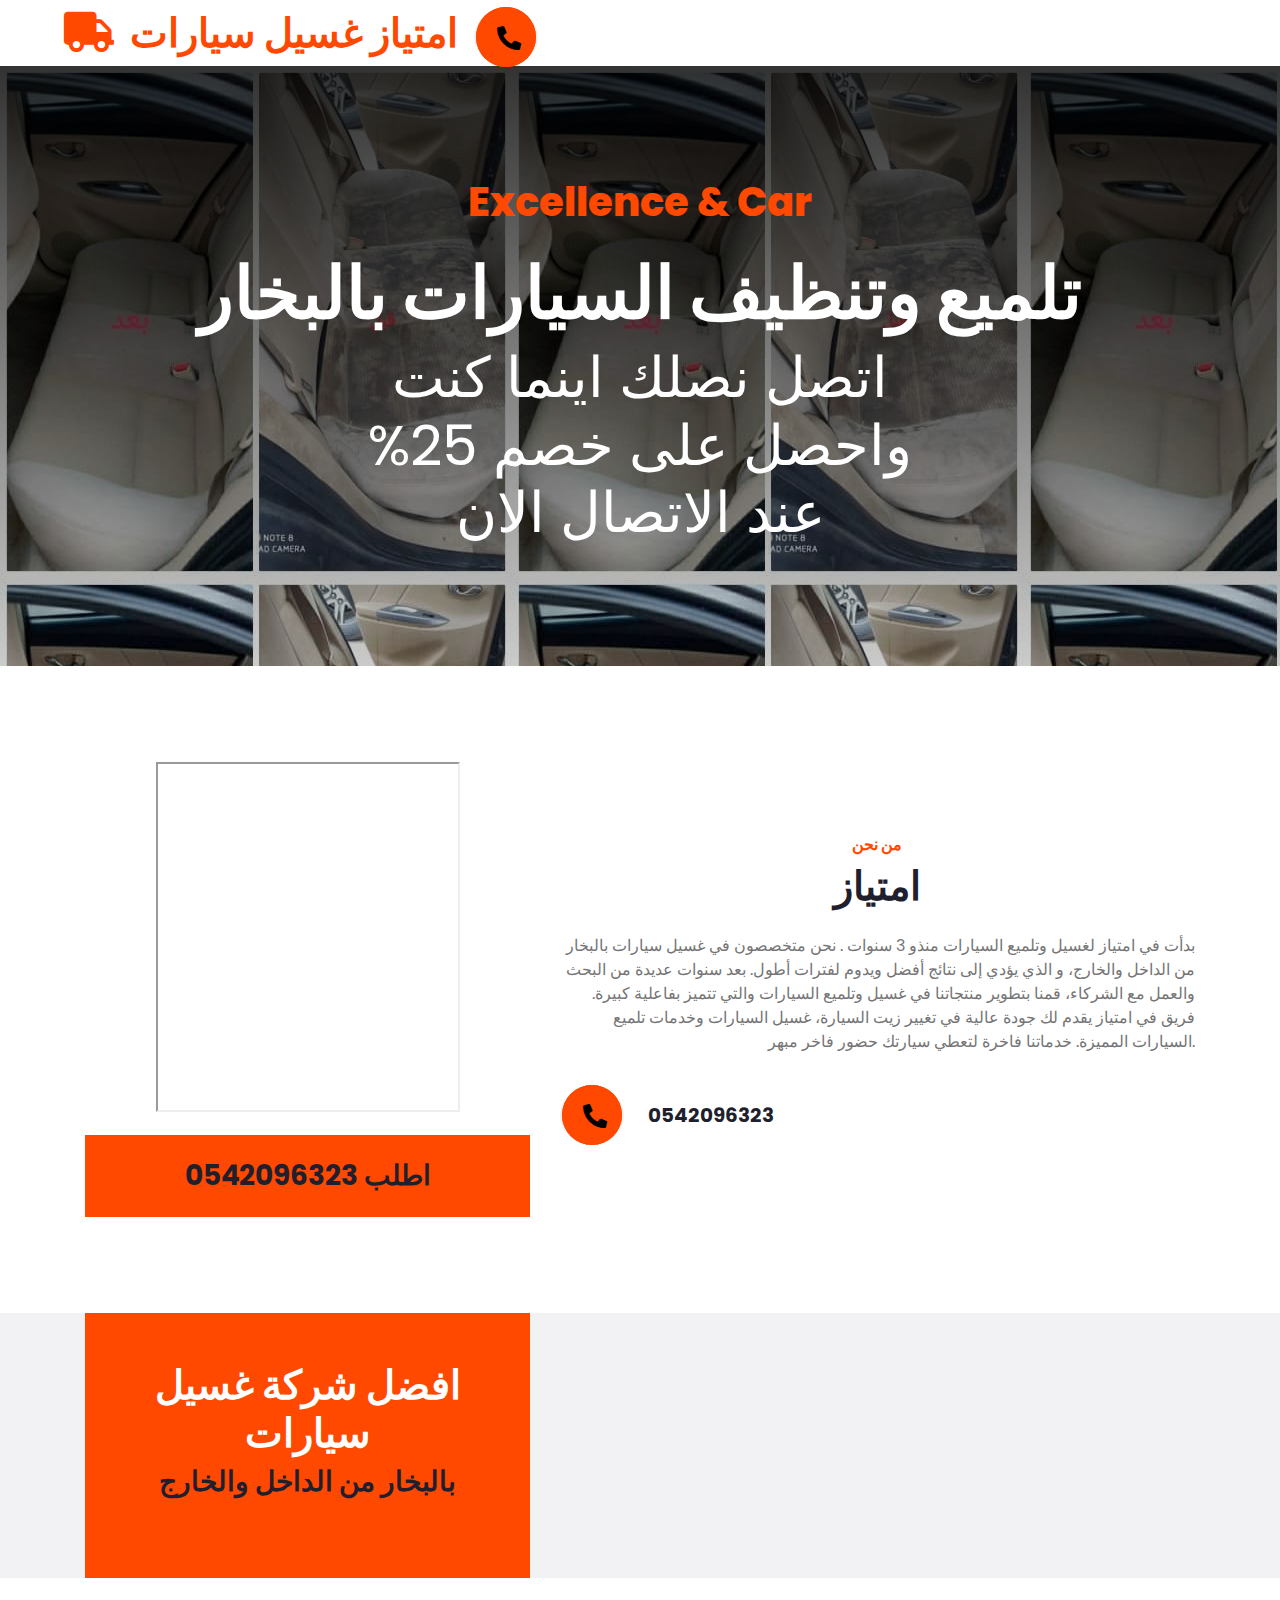
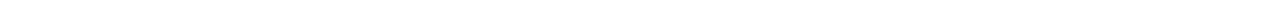
==== commit 1f13d529: "Update index.html" ====
--- a/index.html
+++ b/index.html
@@ -70,15 +70,16 @@
 new Date().getTime(),event:'gtm.js'});var f=d.getElementsByTagName(s)[0],
 j=d.createElement(s),dl=l!='dataLayer'?'&l='+l:'';j.async=true;j.src=
 'https://www.googletagmanager.com/gtm.js?id='+i+dl;f.parentNode.insertBefore(j,f);
-})(window,document,'script','dataLayer','GTM-PKG249L');</script>
+})(window,document,'script','dataLayer','GTM-KG4T87H');</script>
 <!-- End Google Tag Manager -->
 </head>
 
-<body>
+<body> 
     <!-- Google Tag Manager (noscript) -->
-<noscript><iframe src="https://www.googletagmanager.com/ns.html?id=GTM-PKG249L"
+<noscript><iframe src="https://www.googletagmanager.com/ns.html?id=GTM-KG4T87H"
 height="0" width="0" style="display:none;visibility:hidden"></iframe></noscript>
 <!-- End Google Tag Manager (noscript) -->
+    
     <!-- Navbar Start -->
     <div class="container-fluid p-0">
         <nav class="navbar navbar-expand-lg bg-light navbar-light py-3 py-lg-0 px-lg-5">
@@ -171,299 +172,4 @@
                         <div class="text-center pb-2">
                             <h1 class="text-white text-uppercase font-weight-bold">افضل شركة غسيل سيارات</h1>
                             <h3 class="mb-4"> بالبخار من الداخل والخارج</h3>
-                            <p style="color:#fff ;">بأفضل الاسعار مع ازالة البقع المستعصيه .
-                                اتصل نصلك اينما كنت واحصل على خصم 25% عند الاتصال الان
-                            </p>
-                        </div>
-                    </div>
-                </div>
-            </div>
-        </div>
-    </div>
-    <!-- Quote Request Start -->
-    <!-- Features Start -->
-    <div class="container-fluid bg-secondary my-5">
-        <div class="container">
-            <div class="row align-items-center">
-                <div class="col-lg-5">
-                    <img class="img-fluid w-100" src="img/a001.jpg" alt="">
-                </div>
-                <div class="col-lg-7 py-5 py-lg-0">
-                    <h1 class="text-primary text-uppercase font-weight-bold  w-100" style="text-align:center ;">امتياز </h1>
-                    <h2 class="mb-4  w-100" style="text-align:right ;">تنظيف مراتب السيارة </h2>
-                    <p class="mb-4 w-100" style="text-align:right ;">
-                        فريق امتياز  مدرب ذو كفاءة عالية وخبرة طويلة ، ليس فقط في غسيل السيارات، وتغيير الزيت، وتلميع السيارات إنما أيضاً هو فريق محترف في خدمة العملاء. شعارنا ( دع تنظيف سيارتك علينا)     
-                    </p>                   
-                    <a  href="tel:0542096323" 
-                    onclick="return gtag_report_conversion('tel:0542096323');"
-                     class="btn btn-primary mt-3 py-2 px-4">اطلب الان </a>
-                </div>
-            </div>
-        </div>
-    </div>
-    <!-- Features End -->
-
-    <!-- Team Start -->
-    <div class="container-fluid pt-5">
-        <div class="container">
-            <div class="text-center pb-2">
-                <h6 class="text-primary text-uppercase font-weight-bold">اعمالنا</h6>
-                <h1 class="mb-4">قبل وبعد </h1>
-            </div>
-            <div class="row">
-                <div class="col-lg-3 col-md-6">
-                    <div class="team card position-relative overflow-hidden border-0 mb-5">
-                        <img class="card-img-top" src="img/a001.jpg" alt="">
-                        <div class="card-body text-center p-0">
-                            <div class="team-text d-flex flex-column justify-content-center bg-secondary">
-                                <h5 class="font-weight-bold">امتياز </h5>
-                                <span>0542096323</span>
-                            </div>
-                            <div class="team-social d-flex align-items-center justify-content-center bg-primary">
-                                <a class="btn btn-outline-dark btn-social mr-2" 
-                                href="tel:0542096323"  target="_blank"
-                                onclick="return gtag_report_conversion('tel:0542096323');"
-                                ><i class="fa fa-phone-alt"></i></a>
-                                <a class="btn btn-outline-dark btn-social mr-2" 
-                                href="https://wa.me/+9660542096323" target="_blank"><i class="fab fa-whatsapp"></i></a>                              
-                            </div>
-                        </div>
-                    </div>
-                </div>
-                <div class="col-lg-3 col-md-6">
-                    <div class="team card position-relative overflow-hidden border-0 mb-5">
-                        <img class="card-img-top" src="img/b001.jpg" alt="">
-                        <div class="card-body text-center p-0">
-                            <div class="team-text d-flex flex-column justify-content-center bg-secondary">
-                                <h5 class="font-weight-bold">امتياز </h5>
-                                <span>0542096323</span>
-                            </div>
-                            <div class="team-social d-flex align-items-center justify-content-center bg-primary">
-                                <a class="btn btn-outline-dark btn-social mr-2" 
-                                href="tel:0542096323"  target="_blank"
-                                onclick="return gtag_report_conversion('tel:0542096323');"
-                                ><i class="fa fa-phone-alt"></i></a>
-                                <a class="btn btn-outline-dark btn-social mr-2" 
-                                href="https://wa.me/+9660542096323" target="_blank"><i class="fab fa-whatsapp"></i></a>                              
-                            </div>
-                        </div>
-                    </div>
-                </div>
-                <div class="col-lg-3 col-md-6">
-                    <div class="team card position-relative overflow-hidden border-0 mb-5">
-                        <img class="card-img-top" src="img/b002.jpg" alt="">
-                        <div class="card-body text-center p-0">
-                            <div class="team-text d-flex flex-column justify-content-center bg-secondary">
-                                <h5 class="font-weight-bold">امتياز </h5>
-                                <span>0542096323</span>
-                            </div>
-                            <div class="team-social d-flex align-items-center justify-content-center bg-primary">
-                                <a class="btn btn-outline-dark btn-social mr-2" 
-                                href="tel:0542096323"  target="_blank"
-                                onclick="return gtag_report_conversion('tel:0542096323');"
-                                ><i class="fa fa-phone-alt"></i></a>
-                                <a class="btn btn-outline-dark btn-social mr-2" 
-                                href="https://wa.me/+9660542096323" target="_blank"><i class="fab fa-whatsapp"></i></a>                              
-                            </div>
-                        </div>
-                    </div>
-                </div>
-            </div>
-        </div>
-    </div>
-    <!-- Team End -->
-
-
-    <!-- Testimonial Start -->
-    <div class="container-fluid py-5">
-        <div class="container">
-            <div class="text-center pb-2">
-                <h1 class="text-primary text-uppercase font-weight-bold">تلميع داخلة وغسيل بخار</h1>
-                <h3 class="mb-4"> بأفضل جودة فى السوق السعودى  </h3>
-            </div>
-            <div class="owl-carousel testimonial-carousel">
-                <div class="position-relative bg-secondary p-4">
-                    <i class="fa fa-3x fa-quote-right text-primary position-absolute" style="top: -6px; right: 0;"></i>
-                    <div class="d-flex align-items-center mb-3">
-                        <img class="img-fluid rounded-circle" src="img/a002.jpg" style="width: 60px; height: 60px;" alt="">
-                        <div class="ml-3">
-                            <h3 class="font-weight-semi-bold m-0">امتياز </h3>
-                            <small>- تلميع سيارات متنقل</small>
-                        </div>
-                    </div>
-                    <p class="m-0" style="text-align:right ;">
-                        تلميع داخلة وغسيل بخار بأفضل جودة فى السوق السعودى وبأيدى عربية ومدربة  
-                        التفاصيل لعبتنا نهتم فى أدق تفاصيل     
-                    </p>
-                </div>
-                <div class="position-relative bg-secondary p-4">
-                    <i class="fa fa-3x fa-quote-right text-primary position-absolute" style="top: -6px; right: 0;"></i>
-                    <div class="d-flex align-items-center mb-3">
-                        <img class="img-fluid rounded-circle" src="img/a003.jpg" style="width: 60px; height: 60px;" alt="">
-                        <div class="ml-3">
-                            <h3 class="font-weight-semi-bold m-0">0542096323</h3>
-                            <small>تنظيف السيارة من الداخل في الرياض</small>
-                        </div>
-                    </div>
-                    <p class="m-0">
-                        نستخدم أجهزة متخصصة فى غسيل السيارة بالبخار نحافظ على هيكل السيارة وصلائها    
-                    </p>
-                </div>
-                <div class="position-relative bg-secondary p-4">
-                    <i class="fa fa-3x fa-quote-right text-primary position-absolute" style="top: -6px; right: 0;"></i>
-                    <div class="d-flex align-items-center mb-3">
-                        <img class="img-fluid rounded-circle" src="img/a004.jpg" style="width: 60px; height: 60px;" alt="">
-                        <div class="ml-3">
-                            <h3 class="font-weight-semi-bold m-0">امتياز </h3>
-                            <small>0542096323</small>
-                        </div>
-                    </div>
-                    <p class="m-0">
-                        تنظيف السيارة من الداخل في الرياض ,
-    تلميع بخار للسيارات ,
-    غسيل السيارات ,
-    شركة غسيل سيارات ,
-    غسيل سيارة متنقل ,
-    سعر غسيل السيارة بالبخار ,
-    شركة تنظيف السيارات بالمنزل ,
-                    </p>
-                </div>
-                <div class="position-relative bg-secondary p-4">
-                    <i class="fa fa-3x fa-quote-right text-primary position-absolute" style="top: -6px; right: 0;"></i>
-                    <div class="d-flex align-items-center mb-3">
-                        <img class="img-fluid rounded-circle" src="img/a05.jpg" style="width: 60px; height: 60px;" alt="">
-                        <div class="ml-3">
-                            <h3 class="font-weight-semi-bold m-0">امتياز </h3>
-                            <small>0542096323</small>
-                        </div>
-                    </div>
-                    <p class="m-0">
-                        تنظيف داخلية السيارة بالبخار ,
-    تنظيف سيارات بالبخار متنقل ,
-    تنظيف سيارات بالبخار متنقل ,
-    غسيل متنقل بخار ,
-    غسيل السيارة من الداخل ,
-                    </p>
-                </div>
-            </div>
-        </div>
-    </div>
-    <!-- Testimonial End -->
-
-
-    <!-- Blog Start -->
-    <div class="container-fluid pt-5">
-        <div class="container">
-            <div class="text-center pb-2">
-                <h6 class="text-primary text-uppercase font-weight-bold">اعمالنا فيديو </h6>
-                <h1 class="mb-4">امتياز   </h1>
-            </div>
-            <div class="row">
-                <div class="col-md-6 mb-5">
-                    <div class="position-relative">
-                        <iframe                      
-                        src="https://www.youtube.com/embed/W8zshjp6WmM"
-                        style="width:auto ; height:350px"										
-                                                allow="accelerometer;
-                                        autoplay; clipboard-write;
-                                        encrypted-media; gyroscope; picture-in-picture" allowfullscreen>
-                        </iframe>  
-                    </div>
-                    <div class="bg-secondary" style="padding: 30px;">
-                        <iframe                      
-                        src="https://www.youtube.com/embed/OMeNkaoGDCs"
-                        style="width:auto ; height:350px"										
-                                                allow="accelerometer;
-                                        autoplay; clipboard-write;
-                                        encrypted-media; gyroscope; picture-in-picture" allowfullscreen>
-                        </iframe>  
-                      </div>
-                </div>
-                
-                <div class="col-md-6 mb-5">
-                    <div class="position-relative">
-                        <iframe                      
-                        src="https://www.youtube.com/embed/zni8Q-308R0"
-                        style="width:auto ; height:350px"										
-                                                allow="accelerometer;
-                                        autoplay; clipboard-write;
-                                        encrypted-media; gyroscope; picture-in-picture" allowfullscreen>
-                        </iframe>  
-                    </div>
-                    
-                            <div class="bg-secondary" style="padding: 30px;">
-                        <iframe                      
-                        src="https://www.youtube.com/embed/lQbh2XaML0o"
-                        style="width:auto ; height:350px"										
-                                                allow="accelerometer;
-                                        autoplay; clipboard-write;
-                                        encrypted-media; gyroscope; picture-in-picture" allowfullscreen>
-                        </iframe>  
-                     </div>
-                </div>
-            </div>
-        </div>
-    </div>
-    <!-- Blog End -->
-
-
-    <!-- Footer Start -->
-    <div class="container-fluid bg-dark text-white mt-5 py-5 px-sm-3 px-md-5">
-        <div class="row pt-5">
-            <div class="col-lg-7 col-md-6">
-                <div class="row">
-                    <div class="col-md-6 mb-5">
-                        <h3 class="text-primary mb-4">Get In Touch</h3>                    
-                        <p> <a 
-                            href="tel:0542096323"  target="_blank"
-                            onclick="return gtag_report_conversion('tel:0542096323');"></i>
-                            <i class="fa fa-phone-alt mr-2"></i>Mobile
-                        </a>  </p>   
-                        <p> <a 
-                            href="https://wa.me/+9660542096323" target="_blank">
-                           
-                            <i class="fa fa-phone-alt mr-2"></i>Whatsapp
-                        </a></p>    
-                        <p> <a 
-                            href="https://www.youtube.com/channel/UCgCeLII4UVYvuQHcPoxj5Pg" target="_blank">
-                           
-                            <i class="fab fa-youtube"></i>You Tube
-                        </a></p>   
-                    </div>                 
-                </div>
-            </div>
-        </div>
-    </div>
-    <div class="container-fluid bg-dark text-white border-top py-4 px-sm-3 px-md-5" style="border-color: #3E3E4E !important;">
-        <div class="row">
-            <div class="col-lg-6 text-center text-md-left mb-3 mb-md-0"> 
-                Copyright 2022 <a class="button" href="https://wa.me/+201050399133" target="_blank">
-                    المندوه                        
-                 </a>  Company. 
-            </div>   
-        </div>
-    </div>
-    <!-- Footer End -->
-
-
-    <!-- Back to Top -->
-    <a href="#" class="btn btn-lg btn-primary back-to-top"><i class="fa fa-angle-double-up"></i></a>
-
-
-    <!-- JavaScript Libraries -->
-    <script src="https://code.jquery.com/jquery-3.4.1.min.js"></script>
-    <script src="https://stackpath.bootstrapcdn.com/bootstrap/4.4.1/js/bootstrap.bundle.min.js"></script>
-    <script src="lib/easing/easing.min.js"></script>
-    <script src="lib/waypoints/waypoints.min.js"></script>
-    <script src="lib/counterup/counterup.min.js"></script>
-    <script src="lib/owlcarousel/owl.carousel.min.js"></script>
-
-    <!-- Contact Javascript File -->
-    <script src="mail/jqBootstrapValidation.min.js"></script>
-    <script src="mail/contact.js"></script>
-
-    <!-- Template Javascript -->
-    <script src="js/main.js"></script>
-</body>
-
-</html>
+                            <p
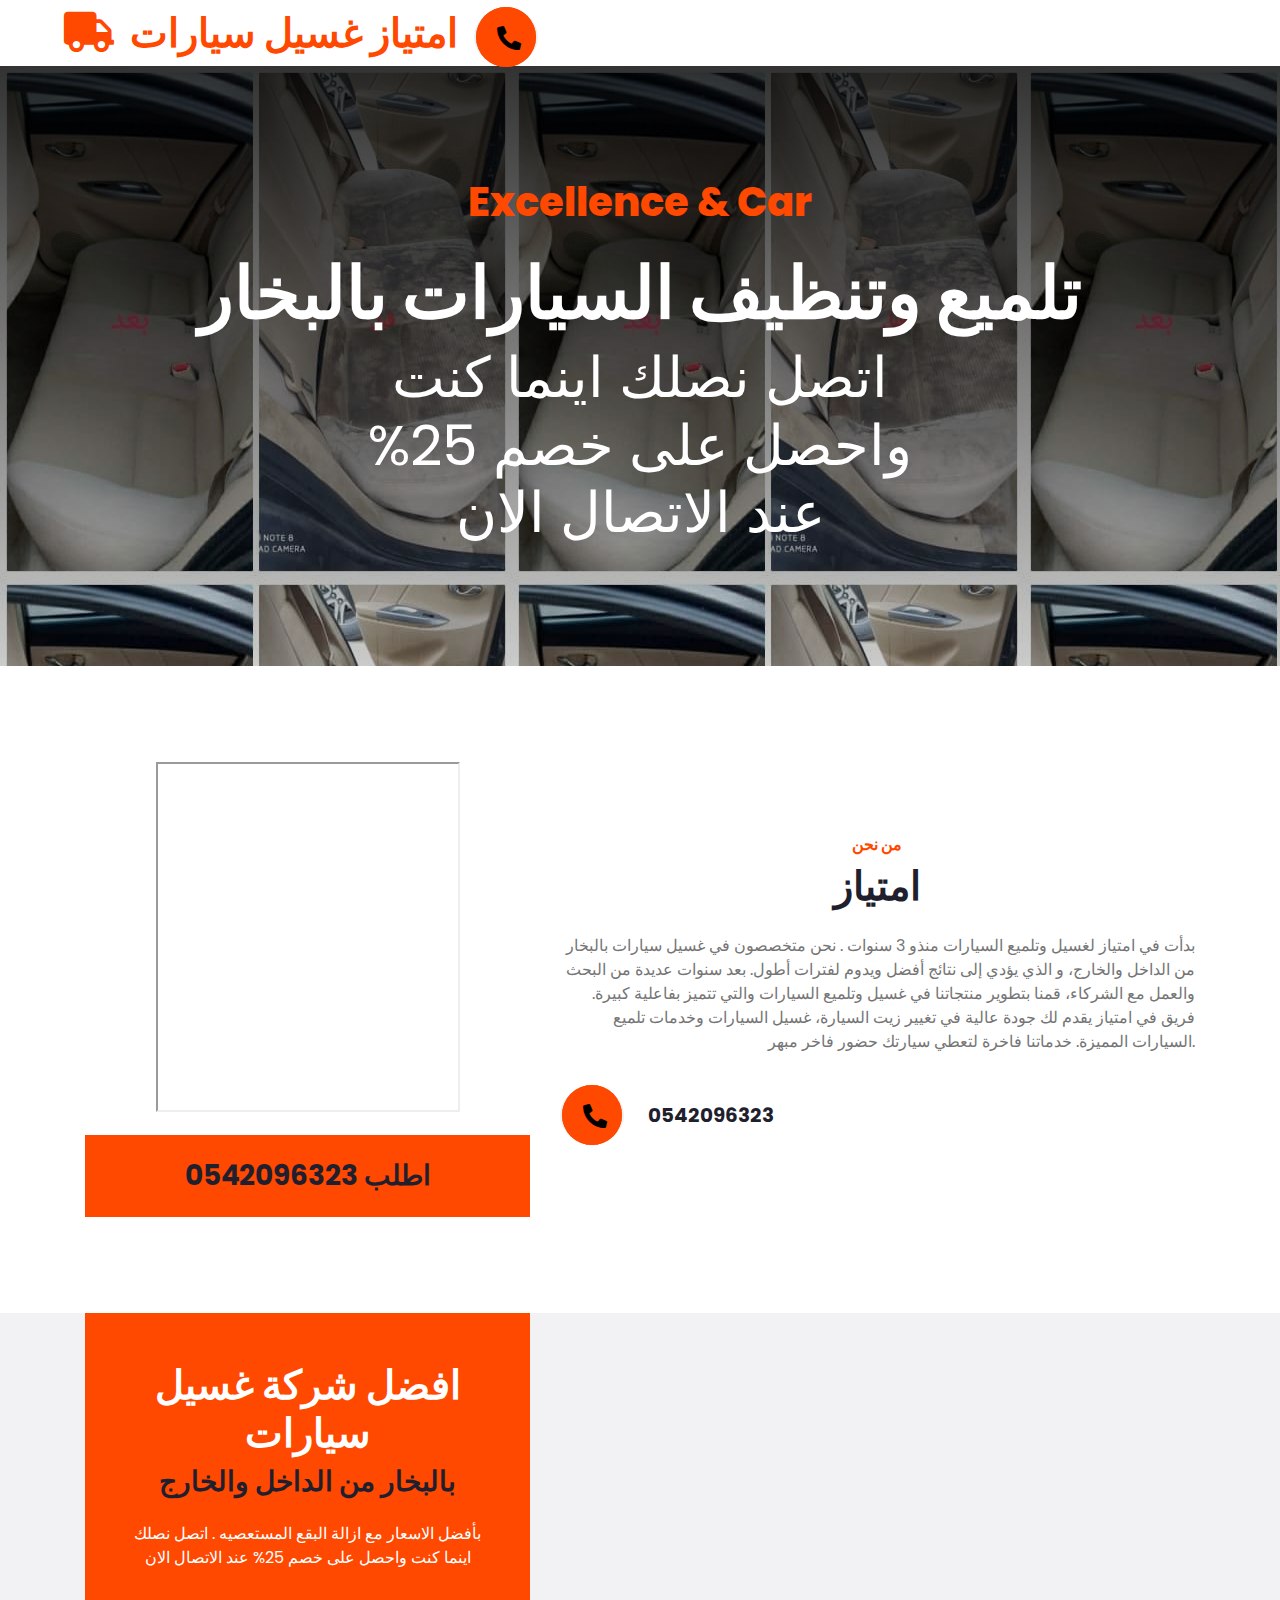
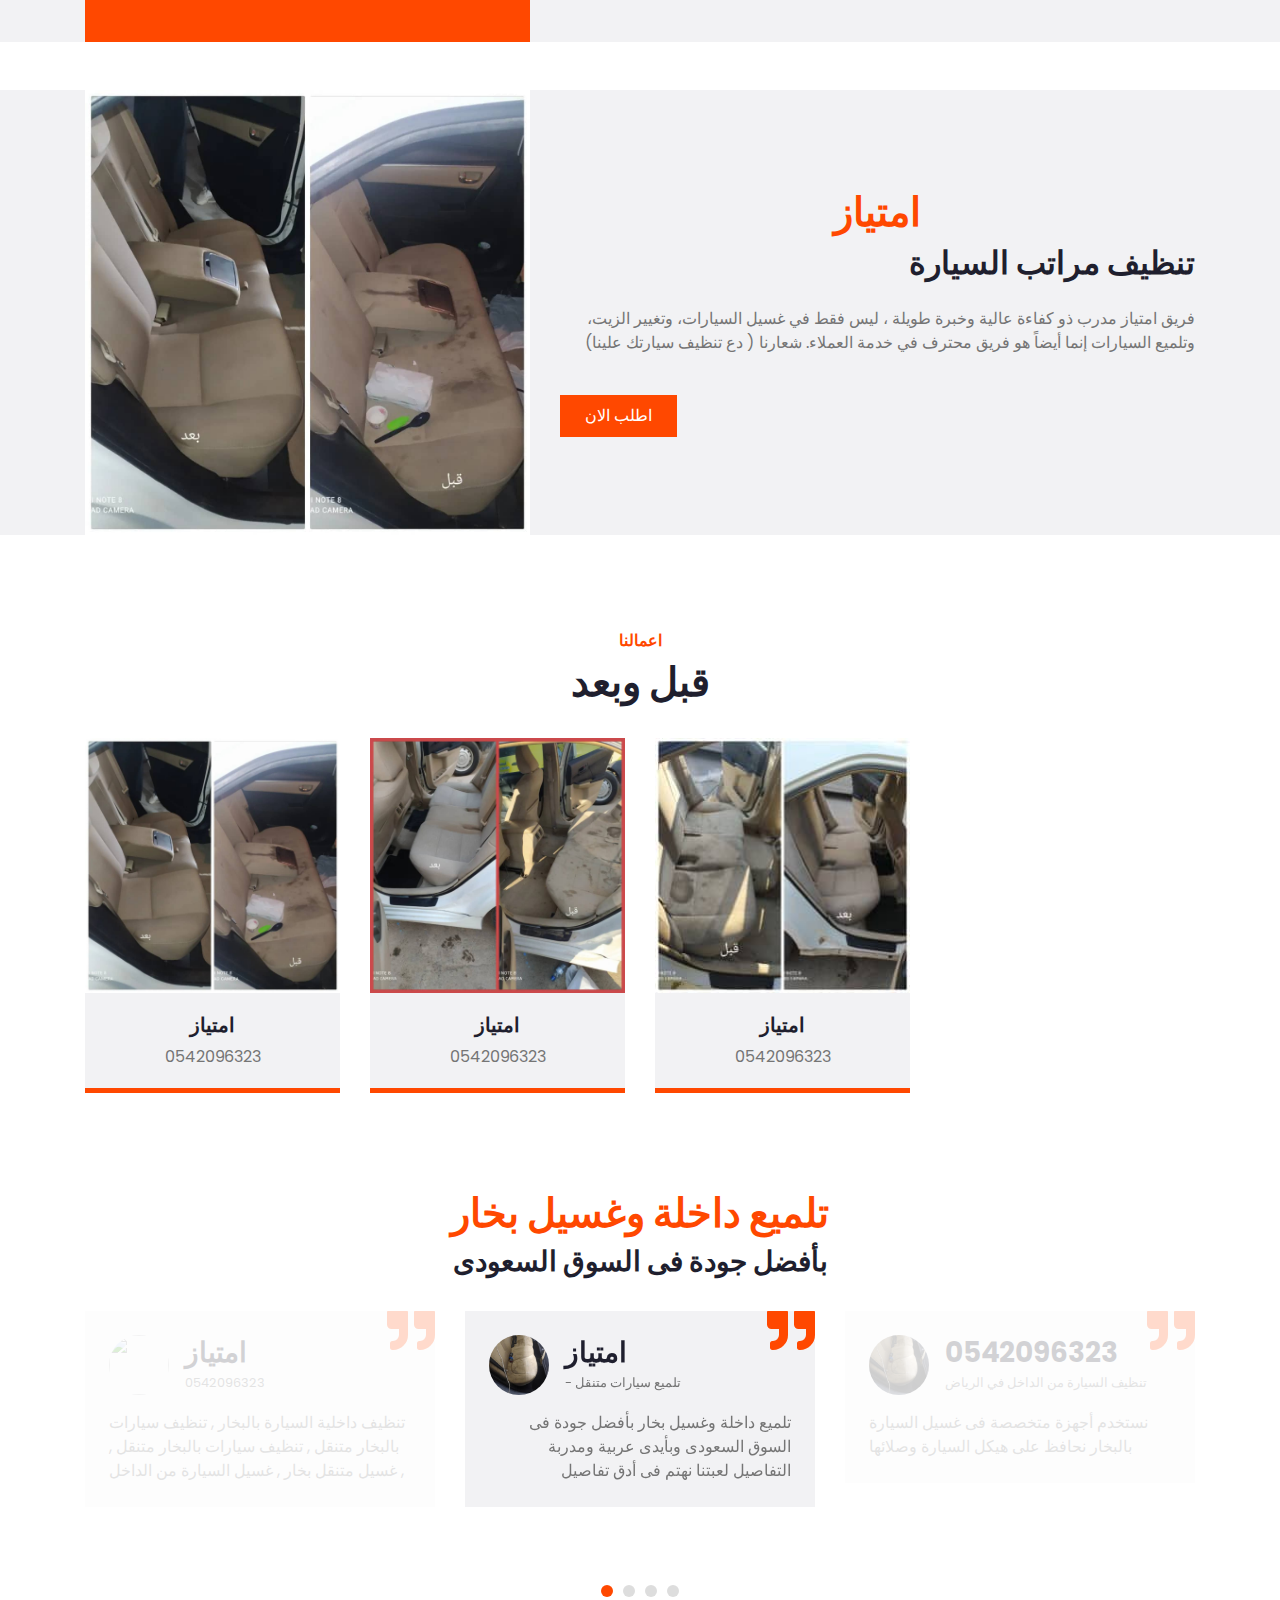
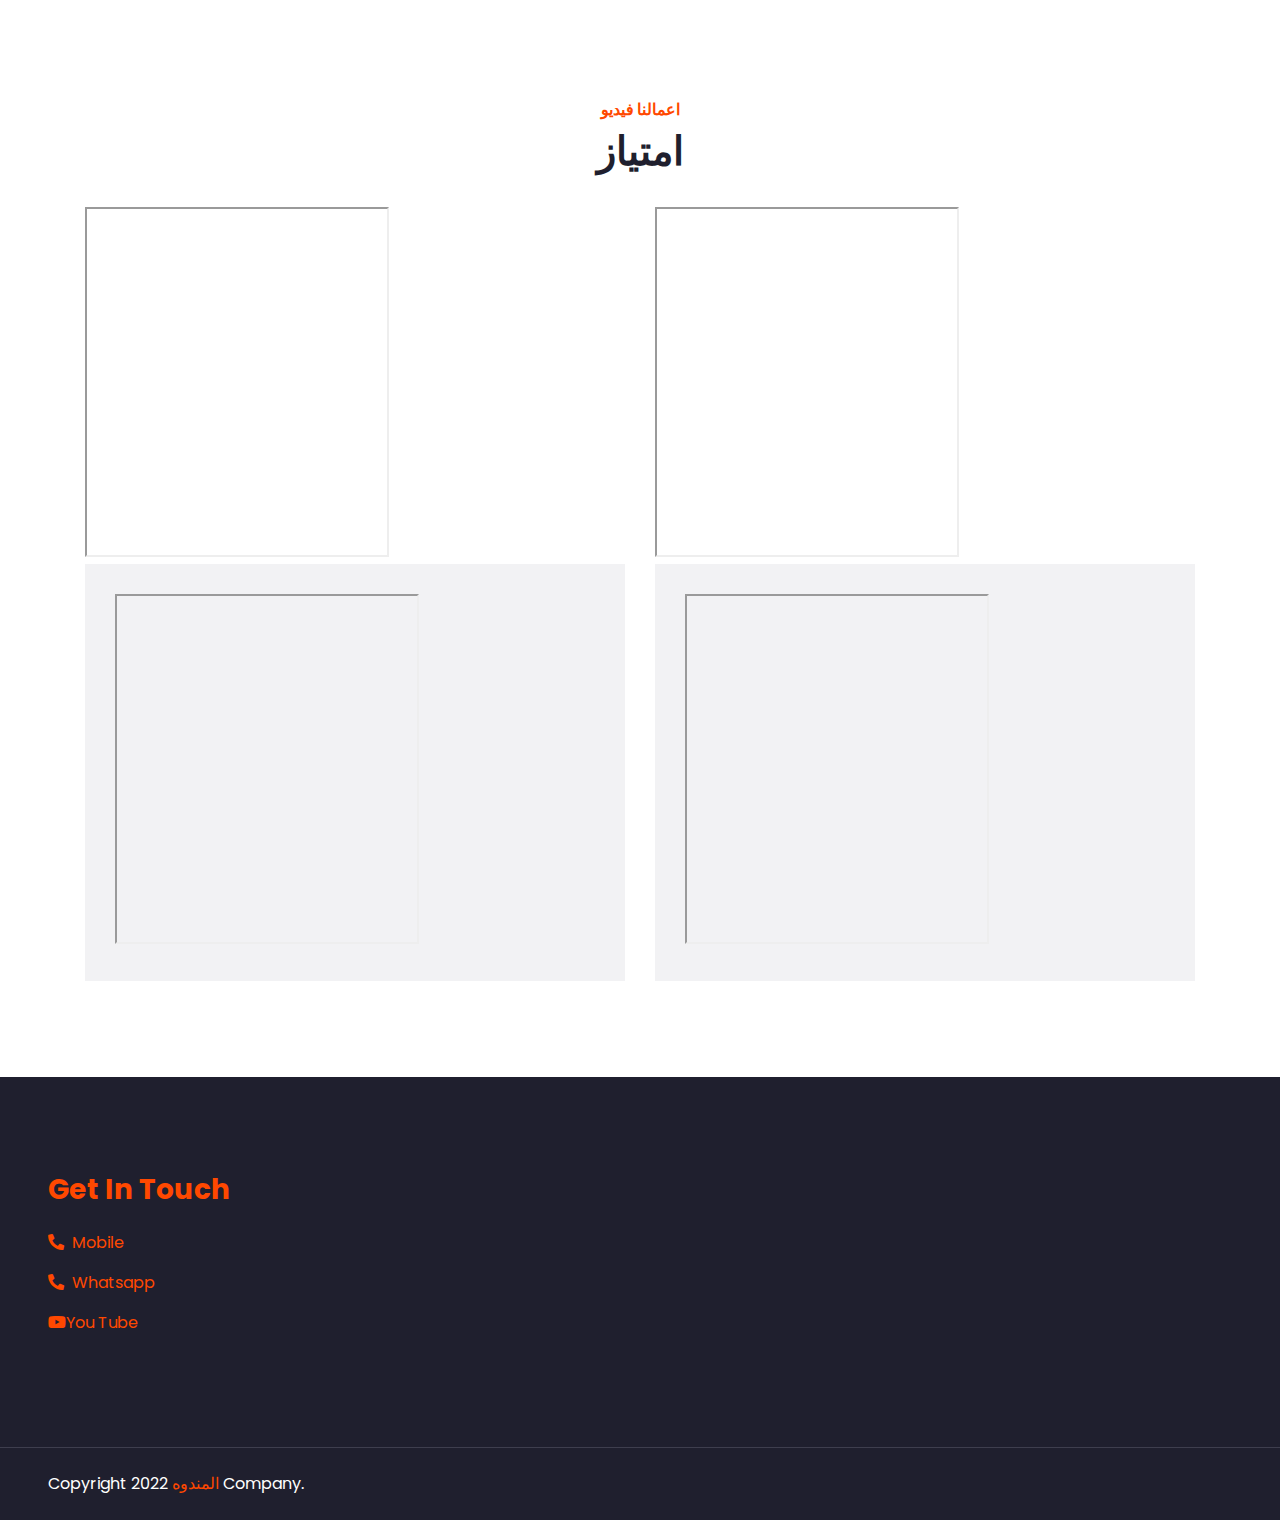
==== commit 42590da8: "Update index.html" ====
--- a/index.html
+++ b/index.html
@@ -1,85 +1,190 @@
 <!DOCTYPE html>
 <html lang="en">
 
-<head>
-    <meta charset="utf-8">
-    <title> امتياز غسيل سيارات متنقل بالبخار </title>
-    <meta content="width=device-width, initial-scale=1.0" name="viewport">
-    <meta content="Free HTML Templates" name="keywords">
-    <meta content="Free HTML Templates" name="description">
-    <!-- Favicon -->
-    <link href="img/favicon.ico" rel="icon">
-
-    <!-- Google Web Fonts -->
-    <link rel="preconnect" href="https://fonts.gstatic.com">
-    <link href="https://fonts.googleapis.com/css2?family=Poppins:wght@100;200;300;400;500;600;700;800;900&display=swap" rel="stylesheet">
-
-    <!-- Font Awesome -->
-    <link href="https://cdnjs.cloudflare.com/ajax/libs/font-awesome/5.10.0/css/all.min.css" rel="stylesheet">
-
-    <!-- Libraries Stylesheet -->
-    <link href="lib/owlcarousel/assets/owl.carousel.min.css" rel="stylesheet">
-
-    <!-- Customized Bootstrap Stylesheet -->
-    <link href="css/style.css" rel="stylesheet">
-    <meta name="keywords" content="تنظيف سيارات بالبخار
-                                     ,   مغسلة بخار سيارات ,
-   تلميع سيارات الرياض ,
-   غسيل سيارات متنقل ,
-   تلميع سيارات بالرياض ,
-   غسيل بخار داخلي ,
-   غسيل بالبخار ,
-   غسيل بخار ,
-   غسيل سيارات بالبخار ,
-   تلميع سيارات متنقل ,
-   تنظيف السيارة من الداخل في الرياض ,
-   تلميع بخار للسيارات ,
-   غسيل السيارات ,
-   شركة غسيل سيارات ,
-   غسيل سيارة متنقل ,
-   سعر غسيل السيارة بالبخار ,
-   شركة تنظيف السيارات بالمنزل ,
-   شركة تلميع سيارات ,
-   تلميع السيارات المتنقل ,
-   اقرب مغسلة سيارات من موقعي 
- 
-">
-   <meta name="description" content="
-                                     تنظيف سيارات بالبخار
-                                     ,   مغسلة بخار سيارات ,
-   تلميع سيارات الرياض ,
-   غسيل سيارات متنقل ,
-   تلميع سيارات بالرياض ,
-   غسيل بخار داخلي ,
-   غسيل بالبخار ,
-   غسيل بخار ,
-   غسيل سيارات بالبخار ,
-   تلميع سيارات متنقل ,
-   تنظيف السيارة من الداخل في الرياض ,
-   تلميع بخار للسيارات ,
-   غسيل السيارات ,
-   شركة غسيل سيارات ,
-   غسيل سيارة متنقل ,
-   سعر غسيل السيارة بالبخار ,
-   شركة تنظيف السيارات بالمنزل ,
-   شركة تلميع سيارات ,
-   تلميع السيارات المتنقل ,
-   اقرب مغسلة سيارات من موقعي ">  
-<!-- Google Tag Manager -->
-<script>(function(w,d,s,l,i){w[l]=w[l]||[];w[l].push({'gtm.start':
-new Date().getTime(),event:'gtm.js'});var f=d.getElementsByTagName(s)[0],
-j=d.createElement(s),dl=l!='dataLayer'?'&l='+l:'';j.async=true;j.src=
-'https://www.googletagmanager.com/gtm.js?id='+i+dl;f.parentNode.insertBefore(j,f);
-})(window,document,'script','dataLayer','GTM-KG4T87H');</script>
-<!-- End Google Tag Manager -->
-</head>
-
-<body> 
+    <head>
+        <meta charset="utf-8">
+        <title> امتياز غسيل سيارات متنقل بالبخار </title>
+        <meta content="width=device-width, initial-scale=1.0" name="viewport">  
+        <!-- Favicon -->
+        <link href="img/favicon.ico" rel="icon">
+    
+        <!-- Google Web Fonts -->
+        <link rel="preconnect" href="https://fonts.gstatic.com">
+        <link href="https://fonts.googleapis.com/css2?family=Poppins:wght@100;200;300;400;500;600;700;800;900&display=swap" rel="stylesheet">
+    
+        <!-- Font Awesome -->
+        <link href="https://cdnjs.cloudflare.com/ajax/libs/font-awesome/5.10.0/css/all.min.css" rel="stylesheet">
+    
+        <!-- Libraries Stylesheet -->
+        <link href="lib/owlcarousel/assets/owl.carousel.min.css" rel="stylesheet">
+    
+        <!-- Customized Bootstrap Stylesheet -->
+        <link href="css/style.css" rel="stylesheet">
+        <meta name="keywords" content="تنظيف سيارات بالبخار
+                                         ,   مغسلة بخار سيارات ,
+       تلميع سيارات الرياض ,
+       غسيل سيارات متنقل ,
+       تلميع سيارات بالرياض ,
+       غسيل بخار داخلي ,
+       غسيل بالبخار ,
+       غسيل بخار ,
+       غسيل سيارات بالبخار ,
+       تلميع سيارات متنقل ,
+       تنظيف السيارة من الداخل في الرياض ,
+       تلميع بخار للسيارات ,
+       غسيل السيارات ,
+       شركة غسيل سيارات ,
+       غسيل سيارة متنقل ,
+       سعر غسيل السيارة بالبخار ,
+       شركة تنظيف السيارات بالمنزل ,
+       شركة تلميع سيارات ,
+       تلميع السيارات المتنقل ,
+       اقرب مغسلة سيارات من موقعي ,
+       غسيل بودي السيارة بالبخار مع تلميع الكفرات والجنوط والزجاج ,
+       رقم غسيل سيارات متنقل شرق الرياض ,
+       رقم غسيل سيارات متنقل شمال الرياض ,
+       رقم غسيل سيارات متنقل غرب الرياض ,
+       رقم غسيل سيارات متنقل جنوب الرياض  ,
+       غسيل سيارات متنقل حي الديرة ,
+       غسيل سيارات متنقل حي الملز ,
+       غسيل سيارات متنقل حي الفلاح ,
+       غسيل سيارات متنقل حي الروضة ,
+       غسيل سيارات متنقل حي النسيم ,
+       غسيل سيارات متنقل حي النظيم ,
+       غسيل سيارات متنقل حي السلي ,
+       غسيل سيارات متنقل حي القدس ,
+       غسيل سيارات متنقل حي الحمراء ,
+       غسيل سيارات متنقل حي غرناطة ,
+       غسيل سيارات متنقل حي النهضة ,
+       غسيل سيارات متنقل حي الخليج ,
+       غسيل سيارات متنقل حي المغرزات ,
+       غسيل سيارات متنقل حي الجزيرة ,
+       غسيل سيارات متنقل حي الرواد ,
+       غسيل سيارات متنقل حي الربوة ,
+       غسيل سيارات متنقل حي اشبيليا ,
+       غسيل سيارات متنقل حي الريان ,
+       غسيل سيارات متنقل حي الشهداء ,
+       غسيل سيارات متنقل حي الدرعية ,
+       غسيل سيارات متنقل حي البديعة ,
+       غسيل سيارات متنقل حي ظهرة البديعة ,
+       غسيل سيارات متنقل حي عرقة ,
+       غسيل سيارات متنقل حي لبن ,
+       غسيل سيارات متنقل حي السويدي ,
+       غسيل سيارات متنقل حي العرجاء ,
+       غسيل سيارات متنقل حي شبرا ,
+       غسيل سيارات متنقل حي جامعه الملك سعود ,
+       غسيل سيارات متنقل حي الملفات ,
+       غسيل سيارات متنقل حي الصحافة ,
+       غسيل سيارات متنقل حي النخيل ,
+       غسيل سيارات متنقل حي الياسمين ,
+       غسيل سيارات متنقل حي قرطبة ,
+       غسيل سيارات متنقل حي الربيع ,
+       غسيل سيارات متنقل حي العوالي ,
+       غسيل سيارات متنقل حي العقيق ,
+       غسيل سيارات متنقل حي النسيم الغربي ,
+       غسيل سيارات متنقل حي النسيم الشرقي ,
+       غسيل سيارات متنقل حي الشفاء ,
+       غسيل سيارات متنقل حي بدر ,
+       غسيل سيارات متنقل حي المروة ,
+       غسيل سيارات متنقل حي الفواز ,
+       غسيل سيارات متنقل حي العزيزية ,
+       غسيل سيارات متنقل حي العزيزية ,
+       غسيل سيارات متنقل حي الدار البيضاء ,
+       غسيل سيارات متنقل حي المنصورة ,
+       غسيل سيارات متنقل حي نمار ,
+       غسيل سيارات متنقل حي الدريهمية ,
+       غسيل سيارات متنقل حي المربع ,
+       غسيل سيارات متنقل حي الرمال ,
+       غسيل سيارات متنقل حي اليرموك ,
+       غسيل سيارات متنقل حي الصالحية  ,
+       غسيل سيارات متنقل حي القادسية ,
+       غسيل سيارات متنقل حي الجنادرية ,
+       غسيل سيارات متنقل حي المعيزيلية ,
+       غسيل سيارات متنقل حي الصالحية ,
+       غسيل سيارات متنقل حي الفاخرة ,
+       افضل شركة غسيل سيارات بالمنزل ,
+       افضل مغسلة بالرياض ,
+       تطبيق غسيل السيارات بالرياض ,
+       تلميع سيارات بالمنزل ,
+       تلميع سيارات بالمنزل بالرياض ,
+       خدمة غسيل السيارات المتنقلة ,
+       خدمة غسيل السيارات بالمنزل ,
+       غسيل سيارات بالبخار بالرياض ,
+       غسيل بالبخار ,
+       غسيل مقاعد سيارتك بالبخار ,
+       غسيل مراتب السيارة بالبخار ,
+       تنظيف مراتب السيارة ,
+       غسيل سيارات متنقل حي الصحافة ,
+       غسيل بخار داخلي وخارجي حي الملقا ,
+       غسيل سيارات بالبخار حي الياسمين ,
+       غسيل سيارات متنقلة حي النرجس ,
+       مغسلة سيارات متنقلة حي العليا ,
+       غسل سيارتك عند باب بيتك حي القيروان ,
+       تلميع سيارات متنقل بالبخار حي الازدهار ,
+       تنظيف سيارات متنقل حي النخيل ,
+       غسيل سيارة عند المنزل حي حطين  ,
+       افضل شركة غسيل سيارات متنقل حي الدرعية ,
+       تلميع وتنظيف سيارات متنقل حي لبن ,
+       غسيل وتلميع سيارات متنقل ظهرة نمار ,
+       غسيل مراتب السيارة بالبخار حي الخليج ,
+       غسل مقاعد سيارتك عند المنزل حي الريان ,
+       ارخص غسيل سيارات متنقل حي المروج ,
+       شركة تنظيف سيارات حي قرطبة ,
+       تنظيف سيارات بالبخار حي إشبيلية ,
+       غسيل سيارات متنقلة حي غرناطة ,
+       تلميع وغسيل سيارات حي الجزيرة ,
+       غسيل السيارات المتنقل حي اليرموك ,
+       غسيل سيارات عند البيت ,
+       سيارة غسيل متنقلة ,
+       سيارة تنظيف ,
+       غسيل سيارات بالبخار بالرياض ,
+       تلميع سيارات متنقل ,
+       غسيل سيارات متنقل الرياض ,
+       أسعار غسيل سيارات متنقل,
+       شركة غسيل سيارات ,
+       غسيل سيارات متنقل رخيص ,
+       غسيل مراتب السيارة ,
+       تنظيف السيارة من الداخل ,
+       غسيل سيارات متنقل في الرياض ,
+       مغسلة سيارات ,
+       تنظيف سيارات بالبخار ,
+     
+    ">
+       <meta name="description" content="
+                                         تنظيف سيارات بالبخار
+                                         ,   مغسلة بخار سيارات ,
+       تلميع سيارات الرياض ,
+       غسيل سيارات متنقل ,
+       تلميع سيارات بالرياض ,
+       غسيل بخار داخلي ,
+       غسيل بالبخار ,
+       غسيل بخار ,
+       غسيل سيارات بالبخار ,
+       تلميع سيارات متنقل ,
+       تنظيف السيارة من الداخل في الرياض ,
+       تلميع بخار للسيارات ,
+       غسيل السيارات ,
+       شركة غسيل سيارات ,
+       غسيل سيارة متنقل ,
+       سعر غسيل السيارة بالبخار ,
+       شركة تنظيف السيارات بالمنزل ,
+       شركة تلميع سيارات ,
+       تلميع السيارات المتنقل ,
+       اقرب مغسلة سيارات من موقعي ">  
+    <!-- Google Tag Manager -->
+    <script>(function(w,d,s,l,i){w[l]=w[l]||[];w[l].push({'gtm.start':
+    new Date().getTime(),event:'gtm.js'});var f=d.getElementsByTagName(s)[0],
+    j=d.createElement(s),dl=l!='dataLayer'?'&l='+l:'';j.async=true;j.src=
+    'https://www.googletagmanager.com/gtm.js?id='+i+dl;f.parentNode.insertBefore(j,f);
+    })(window,document,'script','dataLayer','GTM-KG4T87H');</script>
+    <!-- End Google Tag Manager -->
+    </head>
+
+<body>
     <!-- Google Tag Manager (noscript) -->
-<noscript><iframe src="https://www.googletagmanager.com/ns.html?id=GTM-KG4T87H"
+<noscript><iframe src="https://www.googletagmanager.com/ns.html?id=GTM-PKG249L"
 height="0" width="0" style="display:none;visibility:hidden"></iframe></noscript>
 <!-- End Google Tag Manager (noscript) -->
-    
     <!-- Navbar Start -->
     <div class="container-fluid p-0">
         <nav class="navbar navbar-expand-lg bg-light navbar-light py-3 py-lg-0 px-lg-5">
@@ -172,4 +277,299 @@
                         <div class="text-center pb-2">
                             <h1 class="text-white text-uppercase font-weight-bold">افضل شركة غسيل سيارات</h1>
                             <h3 class="mb-4"> بالبخار من الداخل والخارج</h3>
-                            <p
+                            <p style="color:#fff ;">بأفضل الاسعار مع ازالة البقع المستعصيه .
+                                اتصل نصلك اينما كنت واحصل على خصم 25% عند الاتصال الان
+                            </p>
+                        </div>
+                    </div>
+                </div>
+            </div>
+        </div>
+    </div>
+    <!-- Quote Request Start -->
+    <!-- Features Start -->
+    <div class="container-fluid bg-secondary my-5">
+        <div class="container">
+            <div class="row align-items-center">
+                <div class="col-lg-5">
+                    <img class="img-fluid w-100" src="img/a001.jpg" alt="">
+                </div>
+                <div class="col-lg-7 py-5 py-lg-0">
+                    <h1 class="text-primary text-uppercase font-weight-bold  w-100" style="text-align:center ;">امتياز </h1>
+                    <h2 class="mb-4  w-100" style="text-align:right ;">تنظيف مراتب السيارة </h2>
+                    <p class="mb-4 w-100" style="text-align:right ;">
+                        فريق امتياز  مدرب ذو كفاءة عالية وخبرة طويلة ، ليس فقط في غسيل السيارات، وتغيير الزيت، وتلميع السيارات إنما أيضاً هو فريق محترف في خدمة العملاء. شعارنا ( دع تنظيف سيارتك علينا)     
+                    </p>                   
+                    <a  href="tel:0542096323" 
+                    onclick="return gtag_report_conversion('tel:0542096323');"
+                     class="btn btn-primary mt-3 py-2 px-4">اطلب الان </a>
+                </div>
+            </div>
+        </div>
+    </div>
+    <!-- Features End -->
+
+    <!-- Team Start -->
+    <div class="container-fluid pt-5">
+        <div class="container">
+            <div class="text-center pb-2">
+                <h6 class="text-primary text-uppercase font-weight-bold">اعمالنا</h6>
+                <h1 class="mb-4">قبل وبعد </h1>
+            </div>
+            <div class="row">
+                <div class="col-lg-3 col-md-6">
+                    <div class="team card position-relative overflow-hidden border-0 mb-5">
+                        <img class="card-img-top" src="img/a001.jpg" alt="">
+                        <div class="card-body text-center p-0">
+                            <div class="team-text d-flex flex-column justify-content-center bg-secondary">
+                                <h5 class="font-weight-bold">امتياز </h5>
+                                <span>0542096323</span>
+                            </div>
+                            <div class="team-social d-flex align-items-center justify-content-center bg-primary">
+                                <a class="btn btn-outline-dark btn-social mr-2" 
+                                href="tel:0542096323"  target="_blank"
+                                onclick="return gtag_report_conversion('tel:0542096323');"
+                                ><i class="fa fa-phone-alt"></i></a>
+                                <a class="btn btn-outline-dark btn-social mr-2" 
+                                href="https://wa.me/+9660542096323" target="_blank"><i class="fab fa-whatsapp"></i></a>                              
+                            </div>
+                        </div>
+                    </div>
+                </div>
+                <div class="col-lg-3 col-md-6">
+                    <div class="team card position-relative overflow-hidden border-0 mb-5">
+                        <img class="card-img-top" src="img/b001.jpg" alt="">
+                        <div class="card-body text-center p-0">
+                            <div class="team-text d-flex flex-column justify-content-center bg-secondary">
+                                <h5 class="font-weight-bold">امتياز </h5>
+                                <span>0542096323</span>
+                            </div>
+                            <div class="team-social d-flex align-items-center justify-content-center bg-primary">
+                                <a class="btn btn-outline-dark btn-social mr-2" 
+                                href="tel:0542096323"  target="_blank"
+                                onclick="return gtag_report_conversion('tel:0542096323');"
+                                ><i class="fa fa-phone-alt"></i></a>
+                                <a class="btn btn-outline-dark btn-social mr-2" 
+                                href="https://wa.me/+9660542096323" target="_blank"><i class="fab fa-whatsapp"></i></a>                              
+                            </div>
+                        </div>
+                    </div>
+                </div>
+                <div class="col-lg-3 col-md-6">
+                    <div class="team card position-relative overflow-hidden border-0 mb-5">
+                        <img class="card-img-top" src="img/b002.jpg" alt="">
+                        <div class="card-body text-center p-0">
+                            <div class="team-text d-flex flex-column justify-content-center bg-secondary">
+                                <h5 class="font-weight-bold">امتياز </h5>
+                                <span>0542096323</span>
+                            </div>
+                            <div class="team-social d-flex align-items-center justify-content-center bg-primary">
+                                <a class="btn btn-outline-dark btn-social mr-2" 
+                                href="tel:0542096323"  target="_blank"
+                                onclick="return gtag_report_conversion('tel:0542096323');"
+                                ><i class="fa fa-phone-alt"></i></a>
+                                <a class="btn btn-outline-dark btn-social mr-2" 
+                                href="https://wa.me/+9660542096323" target="_blank"><i class="fab fa-whatsapp"></i></a>                              
+                            </div>
+                        </div>
+                    </div>
+                </div>
+            </div>
+        </div>
+    </div>
+    <!-- Team End -->
+
+
+    <!-- Testimonial Start -->
+    <div class="container-fluid py-5">
+        <div class="container">
+            <div class="text-center pb-2">
+                <h1 class="text-primary text-uppercase font-weight-bold">تلميع داخلة وغسيل بخار</h1>
+                <h3 class="mb-4"> بأفضل جودة فى السوق السعودى  </h3>
+            </div>
+            <div class="owl-carousel testimonial-carousel">
+                <div class="position-relative bg-secondary p-4">
+                    <i class="fa fa-3x fa-quote-right text-primary position-absolute" style="top: -6px; right: 0;"></i>
+                    <div class="d-flex align-items-center mb-3">
+                        <img class="img-fluid rounded-circle" src="img/a002.jpg" style="width: 60px; height: 60px;" alt="">
+                        <div class="ml-3">
+                            <h3 class="font-weight-semi-bold m-0">امتياز </h3>
+                            <small>- تلميع سيارات متنقل</small>
+                        </div>
+                    </div>
+                    <p class="m-0" style="text-align:right ;">
+                        تلميع داخلة وغسيل بخار بأفضل جودة فى السوق السعودى وبأيدى عربية ومدربة  
+                        التفاصيل لعبتنا نهتم فى أدق تفاصيل     
+                    </p>
+                </div>
+                <div class="position-relative bg-secondary p-4">
+                    <i class="fa fa-3x fa-quote-right text-primary position-absolute" style="top: -6px; right: 0;"></i>
+                    <div class="d-flex align-items-center mb-3">
+                        <img class="img-fluid rounded-circle" src="img/a003.jpg" style="width: 60px; height: 60px;" alt="">
+                        <div class="ml-3">
+                            <h3 class="font-weight-semi-bold m-0">0542096323</h3>
+                            <small>تنظيف السيارة من الداخل في الرياض</small>
+                        </div>
+                    </div>
+                    <p class="m-0">
+                        نستخدم أجهزة متخصصة فى غسيل السيارة بالبخار نحافظ على هيكل السيارة وصلائها    
+                    </p>
+                </div>
+                <div class="position-relative bg-secondary p-4">
+                    <i class="fa fa-3x fa-quote-right text-primary position-absolute" style="top: -6px; right: 0;"></i>
+                    <div class="d-flex align-items-center mb-3">
+                        <img class="img-fluid rounded-circle" src="img/a004.jpg" style="width: 60px; height: 60px;" alt="">
+                        <div class="ml-3">
+                            <h3 class="font-weight-semi-bold m-0">امتياز </h3>
+                            <small>0542096323</small>
+                        </div>
+                    </div>
+                    <p class="m-0">
+                        تنظيف السيارة من الداخل في الرياض ,
+    تلميع بخار للسيارات ,
+    غسيل السيارات ,
+    شركة غسيل سيارات ,
+    غسيل سيارة متنقل ,
+    سعر غسيل السيارة بالبخار ,
+    شركة تنظيف السيارات بالمنزل ,
+                    </p>
+                </div>
+                <div class="position-relative bg-secondary p-4">
+                    <i class="fa fa-3x fa-quote-right text-primary position-absolute" style="top: -6px; right: 0;"></i>
+                    <div class="d-flex align-items-center mb-3">
+                        <img class="img-fluid rounded-circle" src="img/a05.jpg" style="width: 60px; height: 60px;" alt="">
+                        <div class="ml-3">
+                            <h3 class="font-weight-semi-bold m-0">امتياز </h3>
+                            <small>0542096323</small>
+                        </div>
+                    </div>
+                    <p class="m-0">
+                        تنظيف داخلية السيارة بالبخار ,
+    تنظيف سيارات بالبخار متنقل ,
+    تنظيف سيارات بالبخار متنقل ,
+    غسيل متنقل بخار ,
+    غسيل السيارة من الداخل ,
+                    </p>
+                </div>
+            </div>
+        </div>
+    </div>
+    <!-- Testimonial End -->
+
+
+    <!-- Blog Start -->
+    <div class="container-fluid pt-5">
+        <div class="container">
+            <div class="text-center pb-2">
+                <h6 class="text-primary text-uppercase font-weight-bold">اعمالنا فيديو </h6>
+                <h1 class="mb-4">امتياز   </h1>
+            </div>
+            <div class="row">
+                <div class="col-md-6 mb-5">
+                    <div class="position-relative">
+                        <iframe                      
+                        src="https://www.youtube.com/embed/W8zshjp6WmM"
+                        style="width:auto ; height:350px"										
+                                                allow="accelerometer;
+                                        autoplay; clipboard-write;
+                                        encrypted-media; gyroscope; picture-in-picture" allowfullscreen>
+                        </iframe>  
+                    </div>
+                    <div class="bg-secondary" style="padding: 30px;">
+                        <iframe                      
+                        src="https://www.youtube.com/embed/OMeNkaoGDCs"
+                        style="width:auto ; height:350px"										
+                                                allow="accelerometer;
+                                        autoplay; clipboard-write;
+                                        encrypted-media; gyroscope; picture-in-picture" allowfullscreen>
+                        </iframe>  
+                      </div>
+                </div>
+                
+                <div class="col-md-6 mb-5">
+                    <div class="position-relative">
+                        <iframe                      
+                        src="https://www.youtube.com/embed/zni8Q-308R0"
+                        style="width:auto ; height:350px"										
+                                                allow="accelerometer;
+                                        autoplay; clipboard-write;
+                                        encrypted-media; gyroscope; picture-in-picture" allowfullscreen>
+                        </iframe>  
+                    </div>
+                    
+                            <div class="bg-secondary" style="padding: 30px;">
+                        <iframe                      
+                        src="https://www.youtube.com/embed/lQbh2XaML0o"
+                        style="width:auto ; height:350px"										
+                                                allow="accelerometer;
+                                        autoplay; clipboard-write;
+                                        encrypted-media; gyroscope; picture-in-picture" allowfullscreen>
+                        </iframe>  
+                     </div>
+                </div>
+            </div>
+        </div>
+    </div>
+    <!-- Blog End -->
+
+
+    <!-- Footer Start -->
+    <div class="container-fluid bg-dark text-white mt-5 py-5 px-sm-3 px-md-5">
+        <div class="row pt-5">
+            <div class="col-lg-7 col-md-6">
+                <div class="row">
+                    <div class="col-md-6 mb-5">
+                        <h3 class="text-primary mb-4">Get In Touch</h3>                    
+                        <p> <a 
+                            href="tel:0542096323"  target="_blank"
+                            onclick="return gtag_report_conversion('tel:0542096323');"></i>
+                            <i class="fa fa-phone-alt mr-2"></i>Mobile
+                        </a>  </p>   
+                        <p> <a 
+                            href="https://wa.me/+9660542096323" target="_blank">
+                           
+                            <i class="fa fa-phone-alt mr-2"></i>Whatsapp
+                        </a></p>    
+                        <p> <a 
+                            href="https://www.youtube.com/channel/UCgCeLII4UVYvuQHcPoxj5Pg" target="_blank">
+                           
+                            <i class="fab fa-youtube"></i>You Tube
+                        </a></p>   
+                    </div>                 
+                </div>
+            </div>
+        </div>
+    </div>
+    <div class="container-fluid bg-dark text-white border-top py-4 px-sm-3 px-md-5" style="border-color: #3E3E4E !important;">
+        <div class="row">
+            <div class="col-lg-6 text-center text-md-left mb-3 mb-md-0"> 
+                Copyright 2022 <a class="button" href="https://wa.me/+201050399133" target="_blank">
+                    المندوه                        
+                 </a>  Company. 
+            </div>   
+        </div>
+    </div>
+    <!-- Footer End -->
+
+
+    <!-- Back to Top -->
+    <a href="#" class="btn btn-lg btn-primary back-to-top"><i class="fa fa-angle-double-up"></i></a>
+
+
+    <!-- JavaScript Libraries -->
+    <script src="https://code.jquery.com/jquery-3.4.1.min.js"></script>
+    <script src="https://stackpath.bootstrapcdn.com/bootstrap/4.4.1/js/bootstrap.bundle.min.js"></script>
+    <script src="lib/easing/easing.min.js"></script>
+    <script src="lib/waypoints/waypoints.min.js"></script>
+    <script src="lib/counterup/counterup.min.js"></script>
+    <script src="lib/owlcarousel/owl.carousel.min.js"></script>
+
+    <!-- Contact Javascript File -->
+    <script src="mail/jqBootstrapValidation.min.js"></script>
+    <script src="mail/contact.js"></script>
+
+    <!-- Template Javascript -->
+    <script src="js/main.js"></script>
+</body>
+
+</html>
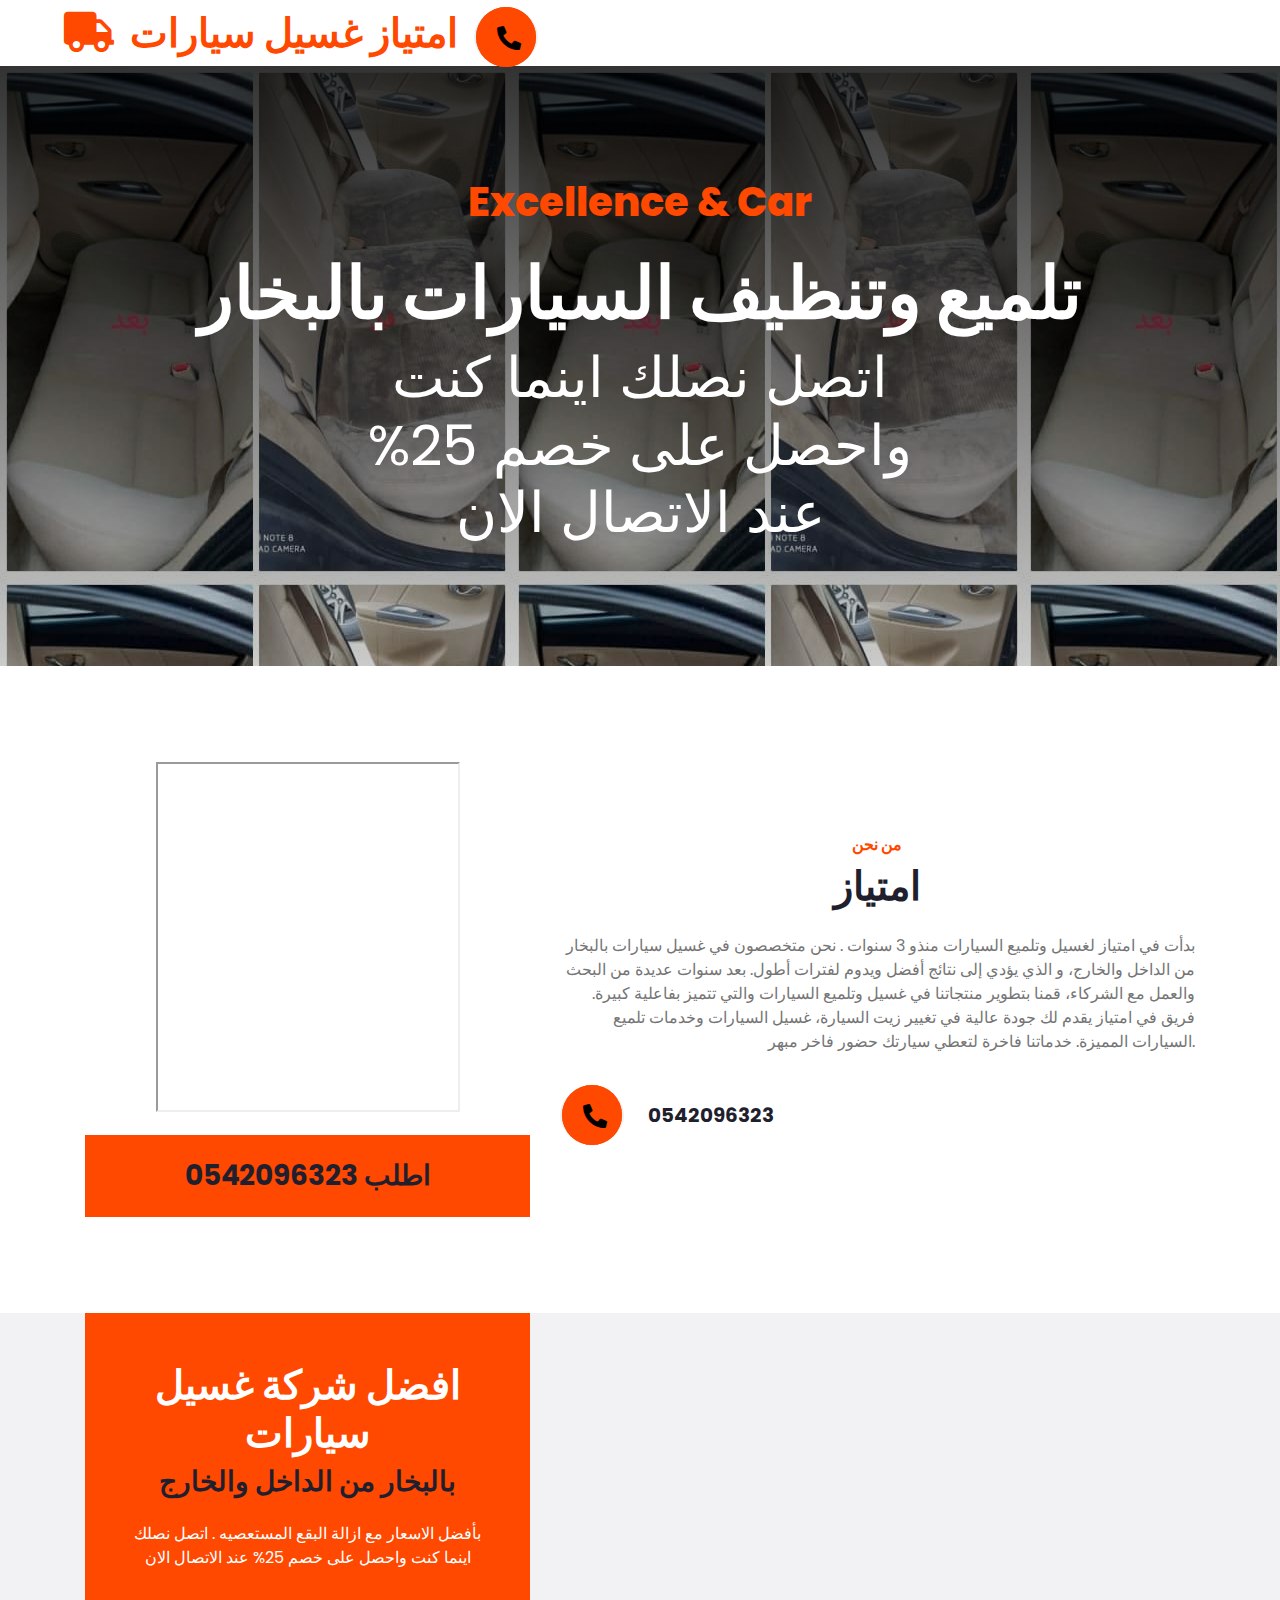
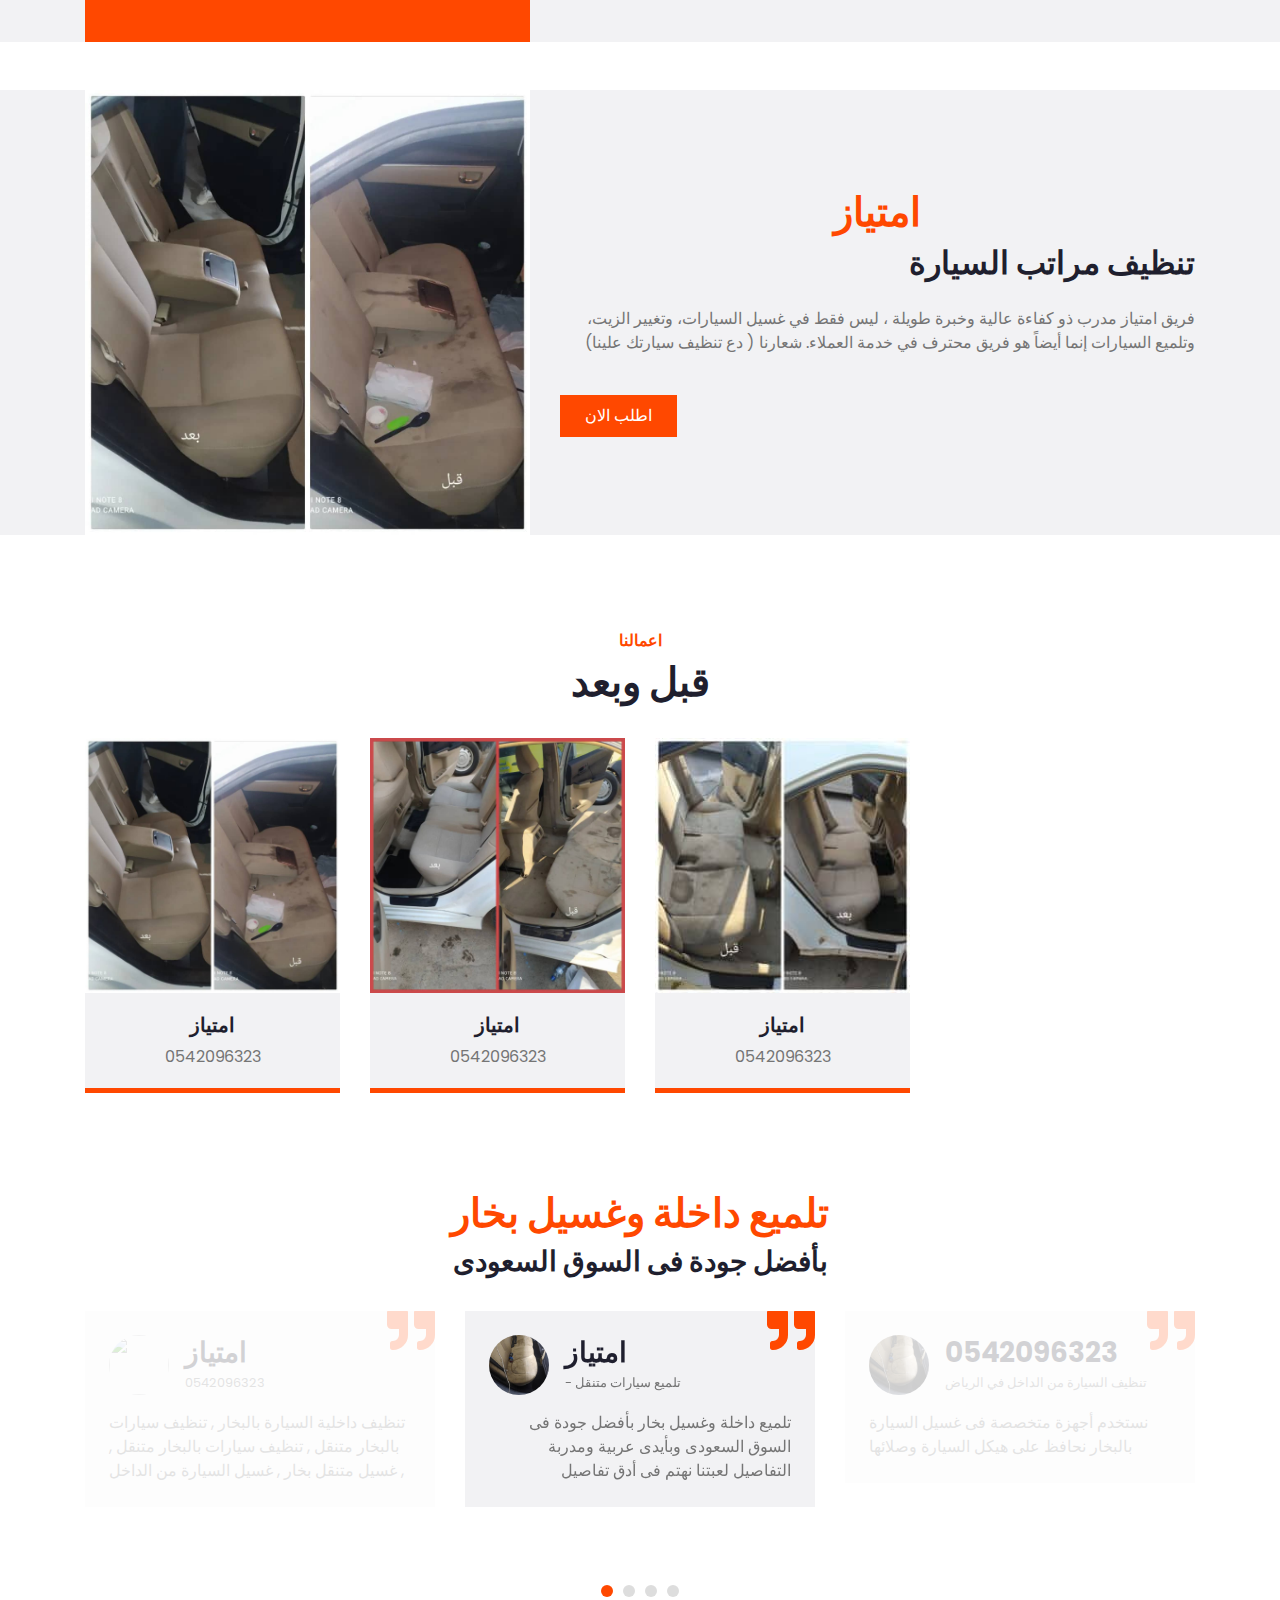
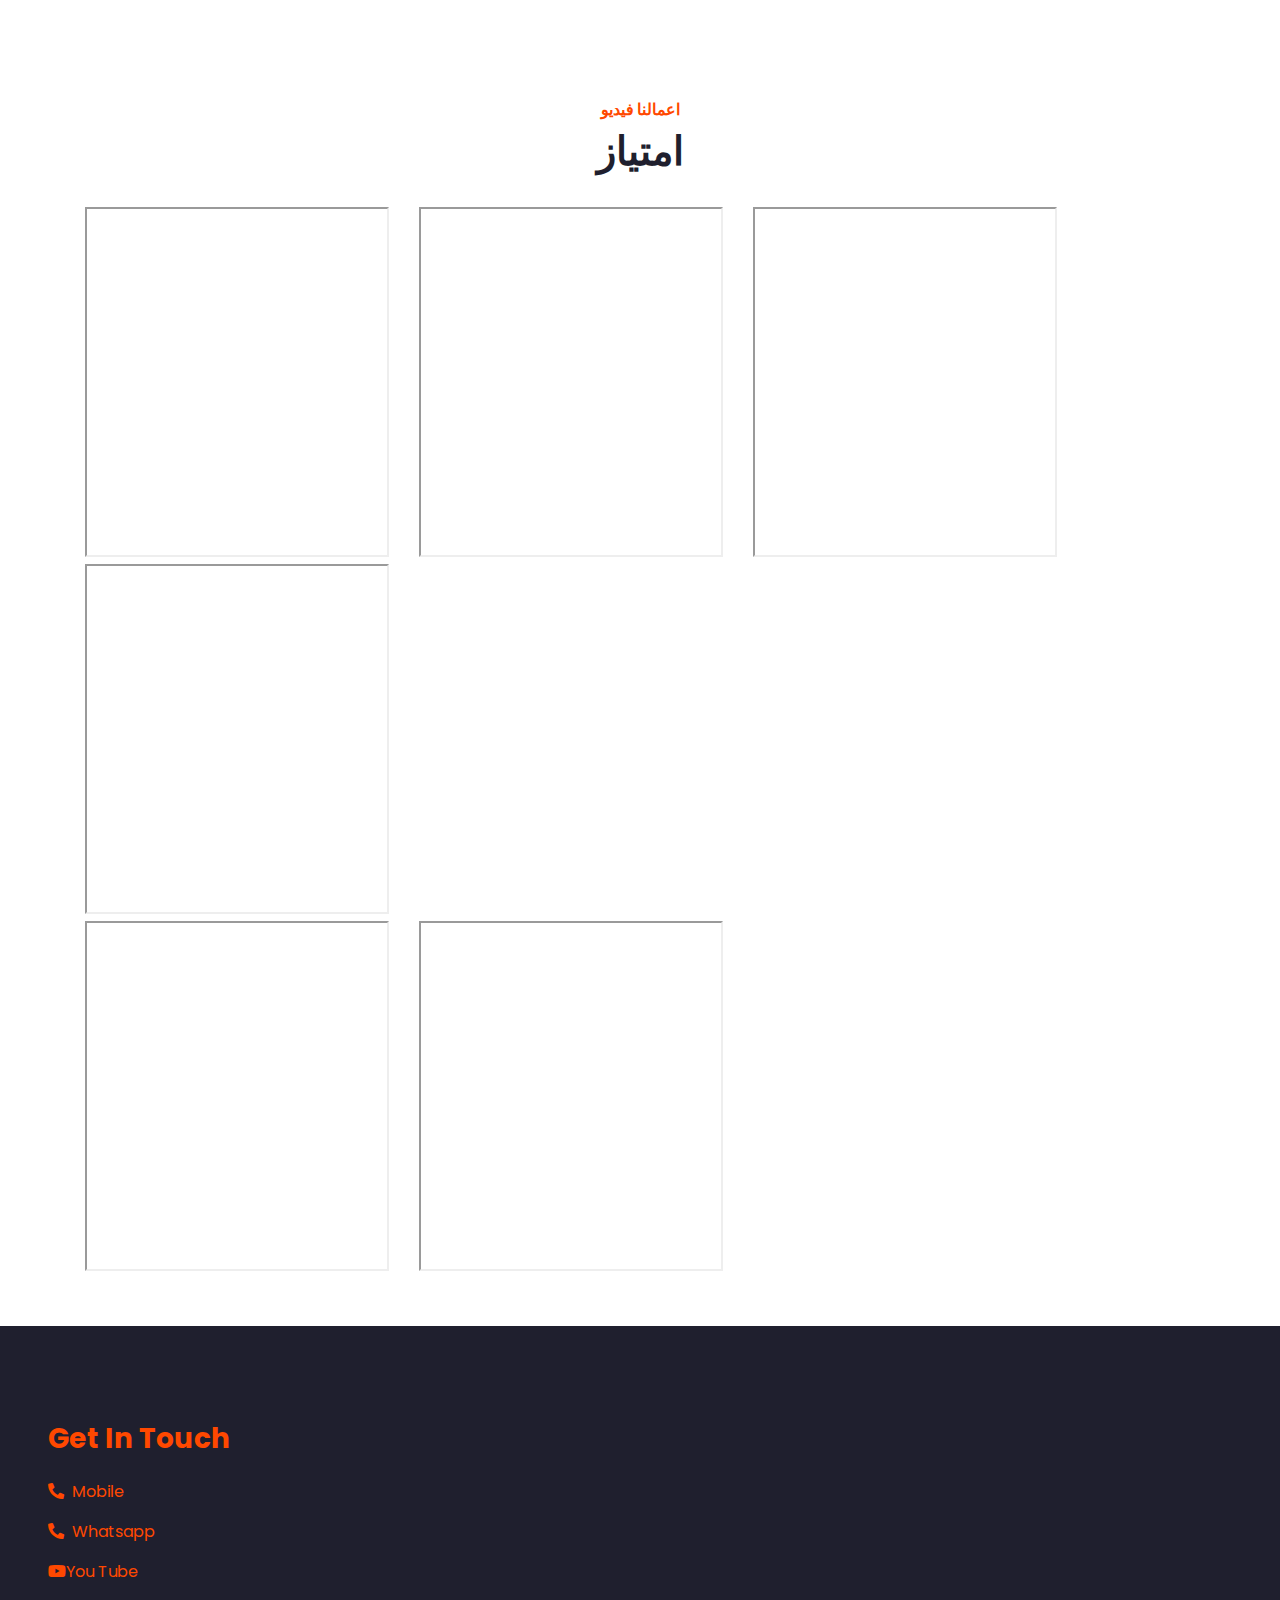
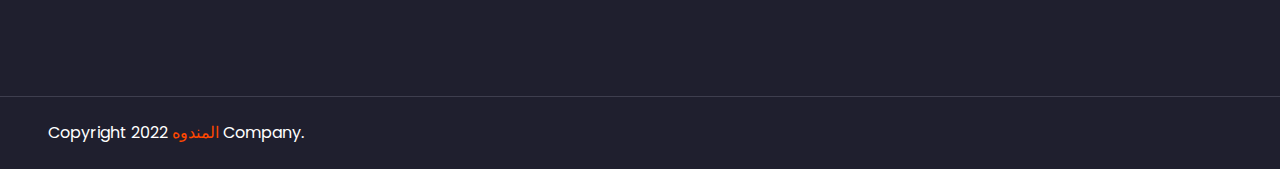
==== commit 087e62ed: "Update index.html" ====
--- a/index.html
+++ b/index.html
@@ -465,47 +465,69 @@
                 <h1 class="mb-4">امتياز   </h1>
             </div>
             <div class="row">
-                <div class="col-md-6 mb-5">
-                    <div class="position-relative">
-                        <iframe                      
-                        src="https://www.youtube.com/embed/W8zshjp6WmM"
+                <div class="col-auto">
+                    <iframe                      
+                    src="https://www.youtube.com/embed/3l-V4391YpI"
+                    title="تلميع سيارات متنقل" 
+                    style="width:auto ; height:350px"										
+                                            allow="accelerometer;
+                                    autoplay; clipboard-write;
+                                    encrypted-media; gyroscope; picture-in-picture" allowfullscreen>
+                    </iframe>  
+                </div>
+                <div class="col-auto">
+                    <iframe                      
+                        src="https://www.youtube.com/embed/3l-V4391YpI"
+                        title="تلميع سيارات متنقل" 
                         style="width:auto ; height:350px"										
                                                 allow="accelerometer;
                                         autoplay; clipboard-write;
                                         encrypted-media; gyroscope; picture-in-picture" allowfullscreen>
                         </iframe>  
-                    </div>
-                    <div class="bg-secondary" style="padding: 30px;">
-                        <iframe                      
-                        src="https://www.youtube.com/embed/OMeNkaoGDCs"
+                </div>
+                <div class="col-auto">
+                    <iframe                      
+                    src="https://www.youtube.com/embed/wYgcq_toT-Q"
+                    title="غسيل سيارات بالبخار الرياض"
+                    style="width:auto ; height:350px"										
+                                            allow="accelerometer;
+                                    autoplay; clipboard-write;
+                                    encrypted-media; gyroscope; picture-in-picture" allowfullscreen>
+                    </iframe> 
+                   
+                </div>
+                <div class="col-auto">
+                    <iframe                      
+                        src="https://www.youtube.com/embed/oGjCXvrHwWI"
+                        title="تنظيف مقاعد السيارة بالبخار"
                         style="width:auto ; height:350px"										
                                                 allow="accelerometer;
                                         autoplay; clipboard-write;
                                         encrypted-media; gyroscope; picture-in-picture" allowfullscreen>
                         </iframe>  
-                      </div>
-                </div>
-                
-                <div class="col-md-6 mb-5">
-                    <div class="position-relative">
-                        <iframe                      
-                        src="https://www.youtube.com/embed/zni8Q-308R0"
-                        style="width:auto ; height:350px"										
-                                                allow="accelerometer;
-                                        autoplay; clipboard-write;
-                                        encrypted-media; gyroscope; picture-in-picture" allowfullscreen>
-                        </iframe>  
-                    </div>
-                    
-                            <div class="bg-secondary" style="padding: 30px;">
-                        <iframe                      
-                        src="https://www.youtube.com/embed/lQbh2XaML0o"
-                        style="width:auto ; height:350px"										
-                                                allow="accelerometer;
-                                        autoplay; clipboard-write;
-                                        encrypted-media; gyroscope; picture-in-picture" allowfullscreen>
-                        </iframe>  
-                     </div>
+                </div>
+            </div>
+            <div class="row">
+                <div class="col-auto">
+                    <iframe                      
+                    src="https://www.youtube.com/embed/Y_bRjf9RF5E"
+                    title="امتياز لغسيل السيارات بالبخار"
+                    style="width:auto ; height:350px"										
+                                            allow="accelerometer;
+                                    autoplay; clipboard-write;
+                                    encrypted-media; gyroscope; picture-in-picture" allowfullscreen>
+                    </iframe>     
+                  
+                </div>
+                <div class="col-auto">                     
+                    <iframe                      
+                    src="https://www.youtube.com/embed/29O3QBYsaJ0"
+                    title="غسيل سيارات عند البيت"
+                    style="width:auto ; height:350px"										
+                                            allow="accelerometer;
+                                    autoplay; clipboard-write;
+                                    encrypted-media; gyroscope; picture-in-picture" allowfullscreen>
+                    </iframe>                   
                 </div>
             </div>
         </div>
